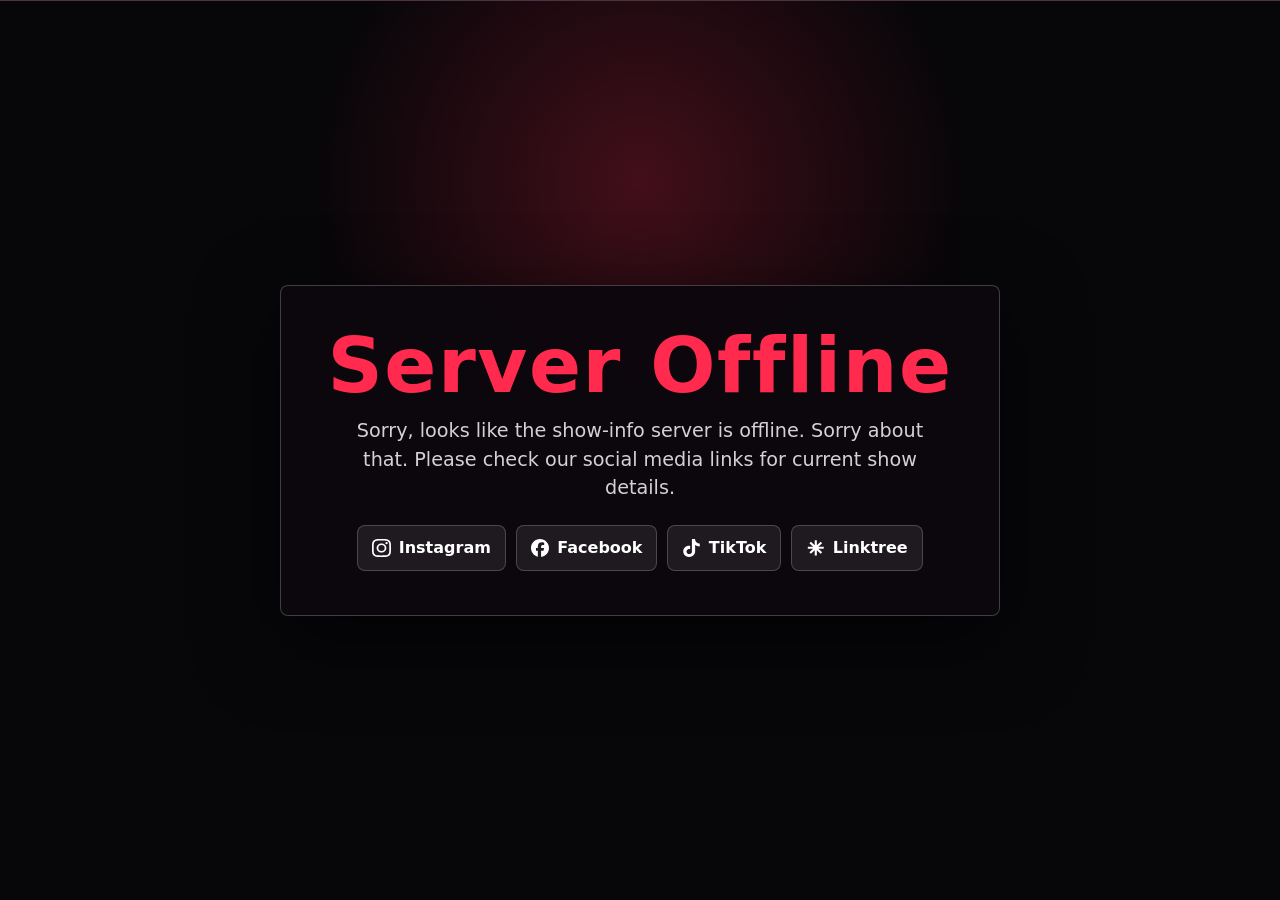
==== index.html @ 64c57628 "Deploy editor preview homepage support" ====
<!doctype html>
<html lang="en">
<head>
  <meta charset="utf-8">
  <meta name="viewport" content="width=device-width, initial-scale=1">
  <meta name="description" content="BL Rocky / Barely Legal Rocky Horror shadow cast website framework.">
  <meta property="og:title" content="BL Rocky">
  <meta property="og:description" content="Barely Legal Rocky Horror shadow cast shows, venues, cast information, and event links.">
  <title>BL Rocky</title>
  <link rel="stylesheet" href="./fonts/site-fonts.css">
  <script src="./public-data-config.js"></script>
  <style>
    :root {
      color-scheme: dark;
      --bg: #080608;
      --panel: #171116;
      --panel-strong: #21161d;
      --ink: #f8eef2;
      --muted: #c7b5bd;
      --line: #4d3340;
      --red: #e22d4f;
      --gold: #f0bd62;
      --blue: #6fb7d8;
      --green: #78c68f;
      --shadow: 0 18px 44px #0008;
      --font-body: system-ui, -apple-system, BlinkMacSystemFont, "Segoe UI", sans-serif;
      --font-rocky: "DoubleFeature30", Impact, Haettenschweiler, "Arial Black", system-ui, sans-serif;
      --font-horror: "BLOODY", "Bloodyslime", Impact, fantasy;
      --font-retro: "KeeponTruckin", "COPASETI", system-ui, sans-serif;
      --font-punk: "Dharma Punk", "Punkboy 2.0", Impact, fantasy;
      --font-punk-bold: "Punkboy 2 Bold Italic", "Dharma Punk 2", Impact, fantasy;
      --font-sign: "MovieNite", "DCC - Ash", Impact, fantasy;
      --font-stamp: "STAMPACT", "STAMAJ__", Impact, fantasy;
      --font-weird: "My_World", "Subway_Haze_1.1", system-ui, sans-serif;
      --font-serif: "Roman_New_Times", Georgia, serif;
    }

    @property --party-color {
      syntax: "<color>";
      inherits: true;
      initial-value: #e7354f;
    }

    @property --party-glow {
      syntax: "<color>";
      inherits: true;
      initial-value: #ff405e;
    }

    * { box-sizing: border-box; }
    a,
    button,
    summary,
    [role="button"],
    [tabindex="0"],
    .generic-event-region {
      cursor: pointer;
    }
    html {
      scroll-behavior: smooth;
      overflow-x: hidden;
    }
    body {
      margin: 0;
      max-width: 100%;
      overflow-x: hidden;
      font: 1rem/1.5 var(--font-body);
      color: var(--ink);
      background:
        radial-gradient(circle at 50% 0, #46131e 0, transparent 34rem),
        linear-gradient(180deg, #100910 0, var(--bg) 22rem);
      padding-bottom: 86px;
    }
    body.is-intro-running {
      overflow-x: hidden;
      overflow-y: visible;
    }
    a { color: inherit; }
    button { font: inherit; }

    .page-shell {
      width: min(1120px, calc(100% - 28px));
      margin: 0 auto;
    }

    .placeholder {
      border: 1px dashed #7d5364;
      background: #120d11;
      color: var(--muted);
      min-height: 76px;
      display: grid;
      place-items: center;
      text-align: center;
      padding: 14px;
      border-radius: 8px;
    }

    .intro-animation {
      position: fixed;
      inset: 0;
      z-index: 100;
      display: grid;
      place-items: center;
      padding: 15vmin;
      background:
        radial-gradient(circle at center, #46131ee0 0, #080608fa 44rem),
        #080608;
      transition: opacity .45s ease, visibility .45s ease;
    }

    .intro-animation.is-done {
      visibility: hidden;
      opacity: 0;
      pointer-events: none;
    }

    .intro-frame {
      position: relative;
      width: min(70vmin, 760px);
      aspect-ratio: 1;
      border: 1px solid var(--gold);
      border-radius: 8px;
      background: #050305;
      box-shadow: 0 26px 70px #000c, 0 0 34px #e22d4f33;
      padding: clamp(10px, 2vmin, 18px);
      display: grid;
      place-items: center;
      overflow: hidden;
      transform-origin: top left;
      cursor: pointer;
    }

    .intro-skip-text {
      position: absolute;
      left: 50%;
      bottom: clamp(22px, 7vh, 64px);
      z-index: 5;
      translate: -50% 0;
      border: 0;
      padding: 0;
      color: #c7b5bd;
      background: transparent;
      font: 700 .88rem/1 var(--font-body);
      text-decoration: underline;
      text-underline-offset: .18em;
      opacity: .72;
    }

    .intro-frame.has-loading-mask::after {
      content: "";
      position: absolute;
      left: 0;
      right: 0;
      bottom: 0;
      height: 10%;
      background: transparent;
      pointer-events: none;
      z-index: 2;
    }

    .intro-skip-zones {
      position: absolute;
      right: 0;
      top: 0;
      z-index: 4;
      width: 20%;
      height: 20%;
    }

    .intro-skip-zone {
      width: 100%;
      height: 100%;
      border: 0;
      padding: 0;
      opacity: 0;
      background: transparent;
      cursor: default;
    }

    .intro-frame.is-flying {
      z-index: 110;
      will-change: transform;
    }

    .brand-video {
      width: 100%;
      height: 100%;
      display: block;
      object-fit: contain;
      object-position: center;
      border-radius: 5px;
      background: #050305;
    }

    .site-header {
      display: grid;
      grid-template-columns: minmax(132px, 180px) 1fr auto;
      gap: 18px;
      align-items: center;
      padding: 24px 0;
    }

    #site-logo {
      width: min(180px, 100%);
      min-width: 132px;
      font-weight: 900;
      color: var(--ink);
      border: 1px solid var(--line);
      background: #0c080b;
      border-radius: 8px;
      padding: 10px;
      display: grid;
      place-items: center;
      overflow: hidden;
      aspect-ratio: 1;
      justify-self: start;
    }

    #site-logo .brand-video {
      cursor: pointer;
    }

    #site-logo.logo-awaiting {
      opacity: 0;
    }

    .page-content {
      opacity: 1;
      transform: none;
      transition: opacity .55s ease, transform .55s ease;
    }

    body.is-intro-running .page-content {
      opacity: 0;
      transform: translateY(14px);
      pointer-events: none;
      user-select: none;
    }

    #time-warp-text {
      min-height: 132px;
      min-width: 0;
      max-width: 100%;
      font-size: clamp(1.8rem, 6vw, 4.8rem);
      line-height: 1;
      font-family: var(--font-rocky);
      text-transform: uppercase;
      font-weight: 950;
      color: #fff;
      text-shadow:
        -2px -2px 0 #000,
        0 -2px 0 #000,
        2px -2px 0 #000,
        -2px 0 0 #000,
        2px 0 0 #000,
        -2px 2px 0 #000,
        0 2px 0 #000,
        2px 2px 0 #000,
        0 0 18px #000;
    }

    .time-warp-line {
      display: block;
      white-space: nowrap;
      text-align: center;
      font-size: clamp(1.45rem, 7.1vw, 5.5rem);
    }

    .time-warp-line:nth-child(2) {
      font-size: clamp(1.32rem, 6.2vw, 5rem);
    }

    .time-warp-line:nth-child(3) {
      font-size: clamp(1.28rem, 5.8vw, 4.7rem);
    }

    .time-warp-word {
      display: inline-block;
      opacity: 0;
      transform: scale(.18) rotate(-4deg);
      transform-origin: center;
      animation-delay: var(--tw-delay, 0s);
    }

    body.time-warp-cadence .time-warp-word {
      animation: timeWarpWordBloom .72s cubic-bezier(.2, 1.4, .36, 1) forwards;
      animation-delay: var(--tw-delay, 0s);
    }
    #shop-link {
      position: relative;
      min-width: 118px;
      width: clamp(112px, 10vw, 154px);
      aspect-ratio: 455 / 400;
      color: var(--shop-text-color, #ff58bf);
      border-radius: 8px;
      display: block;
      padding: 0;
      text-decoration: none;
      filter: drop-shadow(0 0 14px #000);
    }

    #shop-link[hidden] {
      display: none;
    }

    .shop-logo {
      display: block;
      width: 100%;
      height: 100%;
      object-fit: contain;
    }

    .shop-text {
      position: absolute;
      right: -.12em;
      bottom: -.02em;
      z-index: 1;
      color: var(--shop-text-color, #ff58bf);
      font-family: var(--shop-text-font, "DEATH_FONT", var(--font-horror));
      font-size: var(--shop-text-size, clamp(1.45rem, 3vw, 3.2rem));
      font-weight: var(--shop-text-weight, 800);
      font-style: var(--shop-text-style, normal);
      line-height: .8;
      text-shadow:
        0 0 .2em #000,
        0 0 .45em currentColor,
        .05em .02em .12em #ffb3e3aa;
      transform-origin: center;
      animation: shopGhostRipple 3.8s ease-in-out infinite;
      pointer-events: none;
    }

    body.animations-off .shop-text {
      animation: none;
      transform: none;
    }

    .site-header {
      font-family: var(--font-rocky);
    }

    .button-icon,
    .inline-icon,
    .social-icon {
      display: inline-block;
      width: 1.05em;
      height: 1.05em;
      vertical-align: -.16em;
      object-fit: contain;
      filter: invert(1);
    }

    .button-icon,
    .social-icon {
      margin-right: .46em;
    }

    .inline-icon {
      margin-right: .22em;
    }

    .ticket-icon {
      width: 1.28em;
      height: .98em;
      margin: 0 .16em;
      vertical-align: -.14em;
      background: currentColor;
      filter: drop-shadow(0 .04em .06em #000b);
      -webkit-mask: url("./assets/icons/ticket-icon-transparent.png") center / contain no-repeat;
      mask: url("./assets/icons/ticket-icon-transparent.png") center / contain no-repeat;
      object-fit: initial;
    }

    .nav-icon {
      width: 1.05em;
      height: 1.05em;
      margin: 0 .18em 0 0;
      vertical-align: -.16em;
      background: currentColor;
      filter: drop-shadow(0 .04em .06em #000b);
      -webkit-mask: url("./assets/icons/nav.svg") center / contain no-repeat;
      mask: url("./assets/icons/nav.svg") center / contain no-repeat;
      object-fit: initial;
    }

    img.nav-icon {
      color: transparent;
      padding-left: 1.05em;
      overflow: hidden;
    }

    section {
      padding: 34px 0;
      border-top: 1px solid var(--line);
    }

    h1, h2, h3 {
      margin: 0;
      line-height: 1.1;
    }

    h2 {
      font-size: clamp(1.55rem, 4vw, 2.5rem);
      margin-bottom: 18px;
      font-family: var(--font-rocky);
      letter-spacing: .02em;
    }

    .shows-layout {
      display: grid;
      grid-template-columns: 128px 1fr 128px;
      gap: 18px;
      align-items: start;
    }

    .venues-layout {
      display: grid;
      grid-template-columns: minmax(0, 1fr) minmax(170px, 280px);
      gap: clamp(18px, 4vw, 52px);
      align-items: start;
    }

    .show-list {
      display: grid;
      gap: 14px;
    }

    .shows-heading-row {
      display: flex;
      align-items: center;
      justify-content: space-between;
      gap: 18px;
      margin-bottom: 18px;
    }

    .shows-heading-row h2 {
      margin-bottom: 0;
    }

    .show-filter-bar {
      display: flex;
      align-items: center;
      justify-content: flex-end;
      flex-wrap: wrap;
      gap: 14px;
      margin-left: auto;
    }

    .show-filter-primary {
      display: flex;
      align-items: center;
      gap: 10px;
      margin-left: auto;
    }

    .show-filter-control {
      display: inline-grid;
      grid-template-columns: 1fr 1fr;
      padding: 3px;
      border: 1px solid var(--line);
      border-radius: 999px;
      background: #120c10;
    }

    .show-filter-option {
      position: relative;
      display: grid;
      place-items: center;
      min-width: 92px;
      min-height: 34px;
      padding: 0 14px;
      border-radius: 999px;
      color: var(--muted);
      font-weight: 850;
      font-family: var(--font-retro);
      letter-spacing: .04em;
      cursor: pointer;
      user-select: none;
    }

    .show-filter-option input {
      position: absolute;
      opacity: 0;
      pointer-events: none;
    }

    .show-filter-option:has(input:checked) {
      color: #10080c;
      background: var(--gold);
    }

    .location-filter-tools {
      display: none;
      align-items: center;
      gap: 9px;
      margin-left: auto;
      width: 100%;
      justify-content: flex-end;
    }

    .location-filter-tools.is-open {
      display: flex;
    }

    .location-icon {
      width: clamp(48px, 6vw, 92px);
      height: auto;
      filter: none;
      background: transparent;
      box-shadow: none;
    }

    .zip-filter-input {
      width: 8.5em;
      min-height: 36px;
      padding: 7px 9px;
    }

    .show-filter-status {
      min-width: min(260px, 100%);
      color: var(--muted);
      font-size: .9rem;
      font-family: var(--font-serif);
      text-align: right;
    }

    .show-card,
    .info-block,
    .join-panel,
    .modal-panel,
    .socials-menu,
    .promo-panel {
      background: linear-gradient(180deg, var(--panel-strong), var(--panel));
      border: 1px solid var(--line);
      border-radius: 8px;
      box-shadow: var(--shadow);
    }

    .show-card {
      padding: 18px;
      display: grid;
      gap: 12px;
    }

    .show-card.featured {
      border-color: transparent;
      border-width: 0;
      background: transparent;
      box-shadow: none;
    }

    .show-card.custom-venue-card {
      padding: 0;
      border: 0;
      background: transparent;
      box-shadow: none;
      outline: 0;
    }

    .show-card.custom-venue-card > [class$="-stage"] {
      background-color: transparent;
      box-shadow: none;
    }

    .show-card.custom-venue-card .standard-show-meta,
    .show-card.custom-venue-card .standard-show-actions {
      display: none;
    }

    .has-line-hover {
      transition: color .16s ease, font-size .16s ease, text-shadow .16s ease;
    }

    .has-line-hover:hover,
    .has-line-hover:focus-within {
      color: var(--line-hover-color) !important;
      font-weight: var(--line-hover-font-weight, inherit) !important;
      font-style: var(--line-hover-font-style, inherit) !important;
      text-decoration: var(--line-hover-text-decoration, inherit) !important;
    }

    .has-line-hover-size:hover,
    .has-line-hover-size:focus-within {
      font-size: var(--line-hover-font-size) !important;
    }

    .has-line-hover:hover a,
    .has-line-hover:focus-within a {
      color: inherit;
      font: inherit;
      text-decoration: inherit;
    }

    .inline-format {
      transition: color .16s ease, font-size .16s ease, font-weight .16s ease, font-style .16s ease;
    }

    .inline-format-hover:hover,
    .inline-format-hover:focus {
      color: var(--inline-hover-color, currentColor);
      font-weight: var(--inline-hover-font-weight, inherit);
      font-style: var(--inline-hover-font-style, inherit);
    }

    .inline-format-size-hover:hover,
    .inline-format-size-hover:focus {
      font-size: var(--inline-hover-font-size);
    }

    .generic-event-list {
      display: grid;
      gap: 14px;
    }

    .generic-event-card {
      display: grid;
      grid-template-columns: minmax(160px, .72fr) minmax(0, 1fr);
      gap: clamp(14px, 3vw, 28px);
      align-items: center;
      padding: clamp(16px, 3vw, 28px);
      overflow: hidden;
      background:
        radial-gradient(circle at 18% 12%, #ff315a33, transparent 35%),
        radial-gradient(circle at 86% 78%, #4bb3ff22, transparent 38%),
        linear-gradient(180deg, #21131d, #100b10);
      border: 1px solid #ff739055;
      border-radius: 8px;
      box-shadow: 0 18px 44px #0008, 0 0 32px #ff315a22;
    }

    .generic-event-card.no-flyer {
      grid-template-columns: 1fr;
    }

    .generic-event-flyer {
      position: relative;
      display: block;
      overflow: hidden;
      border-radius: 8px;
      background: #050305;
      border: 1px solid #ffffff24;
      box-shadow: 0 12px 30px #0008;
    }

    .generic-event-flyer img {
      display: block;
      width: 100%;
      max-height: min(520px, 58vh);
      object-fit: contain;
      background: #050305;
    }

    .generic-event-region {
      position: absolute;
      z-index: 2;
      display: block;
      background: transparent;
      border-radius: 4px;
    }

    .generic-event-region:focus-visible {
      outline: 2px solid #fff;
      outline-offset: 2px;
      background: #43d17b22;
    }

    .generic-event-copy {
      display: grid;
      gap: clamp(5px, 1.1vw, 12px);
      min-width: 0;
      text-transform: uppercase;
      text-shadow: 0 .08em .1em #000f, 0 0 .38em #ff315a77;
    }

    .generic-event-copy h2,
    .generic-event-copy h3 {
      margin: 0;
      width: max-content;
      max-width: 100%;
      line-height: .92;
      white-space: nowrap;
      font-family: var(--font-punk-bold);
      font-weight: 900;
      transform: scaleX(var(--line-fit, 1));
      transform-origin: left center;
    }

    .generic-event-copy h2 {
      font-size: clamp(1.75rem, 6vw, 5.2rem);
    }

    .generic-event-copy h3 {
      font-size: clamp(1.05rem, 3.6vw, 3rem);
      letter-spacing: .035em;
    }

    .generic-event-copy a {
      color: inherit;
      font: inherit;
      text-decoration: inherit;
    }

    .generic-event-meta {
      color: #f7dfe8;
      font-weight: 800;
      text-transform: none;
    }

    .uc-marquee-stage {
      position: relative;
      width: 100%;
      aspect-ratio: 1650 / 1200;
      overflow: visible;
      isolation: isolate;
      container-type: inline-size;
      background: transparent;
      border-radius: 0;
      --party-color: #e7354f;
      --party-glow: #ff405e;
      animation: ucRainbowUnison 12s linear infinite, ucMarqueeFloat 6.8s ease-in-out infinite;
    }

    .uc-marquee-stage::before,
    .uc-marquee-stage::after,
    .uc-marquee-stage img,
    .uc-marquee-stage .color-wash,
    .uc-marquee-stage .color-overlay,
    .uc-marquee-stage .party-window,
    .uc-marquee-stage .party-window::before,
    .uc-marquee-stage .party-window::after,
    .uc-marquee-stage .marquee-copy,
    .uc-marquee-stage .venue-website-link {
      position: absolute;
    }

    .uc-marquee-stage::before {
      content: "";
      inset: -28% -20% -10%;
      z-index: 0;
      opacity: .5;
      background:
        repeating-conic-gradient(from -22.5deg at 50% 86%,
          transparent 0deg 1.35deg,
          color-mix(in srgb, var(--party-glow), transparent 36%) 1.65deg 2.85deg,
          #ffffff5c 3.05deg 3.35deg,
          transparent 3.85deg 5.625deg);
      filter: blur(.6cqw);
      -webkit-mask-image:
        radial-gradient(ellipse at 50% 86%, #000 0 58%, transparent 76%),
        conic-gradient(from -22.5deg at 50% 86%, #000 0deg 45deg, transparent 45deg 360deg);
      mask-image:
        radial-gradient(ellipse at 50% 86%, #000 0 58%, transparent 76%),
        conic-gradient(from -22.5deg at 50% 86%, #000 0deg 45deg, transparent 45deg 360deg);
      -webkit-mask-composite: source-in;
      mask-composite: intersect;
      mix-blend-mode: screen;
      transform-origin: 50% 86%;
      animation: ucSearchlightSweep 8.5s ease-in-out infinite;
      pointer-events: none;
    }

    .uc-marquee-stage::after {
      content: "";
      inset: -8%;
      z-index: 0;
      opacity: .58;
      background:
        radial-gradient(ellipse at 50% 56%, color-mix(in srgb, var(--party-glow), transparent 36%) 0 17%, #fff4 18% 23%, transparent 54%);
      filter: blur(1.25cqw);
      mix-blend-mode: screen;
      animation: ucHaloBreath 4.6s ease-in-out infinite;
      pointer-events: none;
    }

    .uc-marquee-stage img,
    .uc-marquee-stage .color-wash,
    .uc-marquee-stage .color-overlay {
      inset: 0;
      width: 100%;
      height: 100%;
      pointer-events: none;
      user-select: none;
    }

    .uc-marquee-stage img {
      object-fit: contain;
    }

    .uc-marquee-stage > img:first-child {
      z-index: 1;
      filter: drop-shadow(0 1.2cqw 1.8cqw #000b) drop-shadow(0 0 1.15cqw color-mix(in srgb, var(--party-glow), transparent 30%));
    }

    .uc-marquee-stage .color-wash {
      z-index: 2;
      background:
        radial-gradient(ellipse at 50% 16%, #ffffff2e 0 9%, transparent 32%),
        radial-gradient(ellipse at 50% 100%, #0009 0 14%, transparent 56%);
      background-color: #e7354f;
      filter: saturate(1.18) brightness(.98) contrast(1.06);
      animation: ucColorWash 12s linear infinite;
      -webkit-mask-image: url("./assets/marquees/uc/uc_marquee_mask_alpha.png");
      mask-image: url("./assets/marquees/uc/uc_marquee_mask_alpha.png");
      -webkit-mask-size: 100% 100%;
      mask-size: 100% 100%;
      -webkit-mask-repeat: no-repeat;
      mask-repeat: no-repeat;
      -webkit-mask-mode: alpha;
      mask-mode: alpha;
    }

    .uc-marquee-stage .color-overlay {
      z-index: 2;
      opacity: 0;
      object-fit: contain;
      filter: saturate(1.18) brightness(.98) contrast(1.06);
      transition: opacity .08s linear;
    }

    .uc-marquee-stage .color-overlay.is-active {
      opacity: 1;
    }

    .uc-marquee-stage .marquee-copy {
      left: 10.2%;
      top: 59.4%;
      z-index: 4;
      width: 38%;
      min-height: 37%;
      display: grid;
      align-content: start;
      gap: .72cqw;
      padding-top: .46cqw;
      color: #fff;
      overflow: hidden;
      text-transform: uppercase;
      text-decoration: none;
      text-shadow: 0 .08em .08em #000f, 0 0 .28em #000d;
      transform: perspective(95cqw) rotateY(-12deg) rotateZ(-10deg) skewX(-1deg);
      transform-origin: left top;
    }

    .uc-marquee-stage .marquee-copy h2,
    .uc-marquee-stage .marquee-copy h3 {
      margin: 0;
      line-height: .9;
      white-space: nowrap;
      font-family: var(--font-rocky);
      font-weight: 900;
      letter-spacing: .014em;
      max-width: 100%;
      width: max-content;
      transform: translateY(var(--line-y, 0)) rotateZ(var(--line-angle, 0deg)) scaleX(var(--line-fit, 1));
      transform-origin: left center;
    }

    .uc-marquee-stage .marquee-copy a {
      color: inherit;
      font: inherit;
      text-decoration: inherit;
    }

    .uc-marquee-stage .marquee-copy .char {
      display: inline-block;
      transform: scale(var(--char-scale, 1));
      transform-origin: center bottom;
    }

    .uc-marquee-stage .marquee-copy h2 { font-size: clamp(.78rem, 5.25cqw, 3.45rem); }
    .uc-marquee-stage .marquee-copy h3 {
      margin-top: .46cqw;
      font-size: clamp(.52rem, 3.05cqw, 2rem);
      letter-spacing: .035em;
    }

    .uc-marquee-stage .marquee-copy h2:nth-child(2) { margin-left: .12em; }
    .uc-marquee-stage .marquee-copy h2:nth-child(3) { margin-left: .24em; }
    .uc-marquee-stage .marquee-copy h3 { margin-left: .38em; }
    #uc-theatre-marquee-line-1 { --line-angle: 0deg; }
    #uc-theatre-marquee-line-2 { --line-angle: 2deg; }
    #uc-theatre-marquee-line-3 { --line-angle: 6deg; }
    #uc-theatre-marquee-subline { --line-angle: 8deg; }

    .uc-marquee-stage .venue-website-link {
      left: 54.55%;
      top: 43.75%;
      z-index: 6;
      width: 37.88%;
      height: 45.83%;
      display: block;
      color: inherit;
      text-decoration: none;
      background: transparent;
    }

    .uc-marquee-stage .venue-link-navicon {
      position: absolute;
      left: 50%;
      bottom: -2%;
      z-index: 1;
      display: grid;
      place-items: center;
      width: clamp(42px, 8.5cqw, 78px);
      height: clamp(42px, 8.5cqw, 78px);
      color: #ffd51f;
      transform: translateX(-50%);
      border-radius: 999px;
      background: transparent;
    }

    .uc-marquee-stage .venue-link-navicon img {
      width: 56%;
      height: 56%;
      object-fit: contain;
      filter:
        invert(81%) sepia(82%) saturate(855%) hue-rotate(351deg) brightness(104%) contrast(104%)
        drop-shadow(0 0 .34em #000f)
        drop-shadow(0 0 .42em #ffd51fcc);
    }

    .uc-marquee-stage .venue-website-link:focus-visible {
      outline: 2px solid #fff;
      outline-offset: 3px;
    }

    .state-marquee-stage {
      position: relative;
      width: 100%;
      aspect-ratio: 2 / 1;
      overflow: hidden;
      isolation: isolate;
      container-type: inline-size;
      background: transparent;
    }

    #state-show-card {
      margin-bottom: clamp(3rem, 8vw, 6.5rem);
    }

    .state-marquee-stage video,
    .state-marquee-stage img,
    .state-marquee-stage .neon-layer,
    .state-marquee-stage .state-panel-copy {
      position: absolute;
    }

    .state-marquee-stage > video,
    .state-marquee-stage > img {
      inset: 0;
      z-index: 1;
      width: 100%;
      height: 100%;
      object-fit: contain;
      pointer-events: none;
      user-select: none;
    }

    .state-marquee-stage > video {
      object-fit: contain;
      display: block;
    }

    .state-marquee-stage .neon-layer {
      inset: 0;
      z-index: 2;
      pointer-events: none;
      mix-blend-mode: screen;
      -webkit-mask-size: 100% 100%;
      mask-size: 100% 100%;
      -webkit-mask-repeat: no-repeat;
      mask-repeat: no-repeat;
      -webkit-mask-mode: alpha;
      mask-mode: alpha;
    }

    .state-marquee-stage .neon-glow {
      opacity: .72;
      filter: blur(.12cqw) saturate(1.35);
      animation: stateNeonBreath 4.8s ease-in-out infinite;
    }

    .state-marquee-stage .neon-core {
      opacity: .7;
      animation: stateNeonFlicker 7.2s steps(1, end) infinite;
    }

    .state-marquee-stage .neon-cyan { background:#00d8ff; animation-delay:0s; }
    .state-marquee-stage .neon-red { background:#ff2c24; animation-delay:.85s; }
    .state-marquee-stage .neon-yellow { background:#ffd51f; animation-delay:1.7s; }
    .state-marquee-stage .neon-glow.neon-cyan { -webkit-mask-image:url("./assets/marquees/state/state_neon_cyan_mask_glow.png"); mask-image:url("./assets/marquees/state/state_neon_cyan_mask_glow.png"); }
    .state-marquee-stage .neon-glow.neon-red { -webkit-mask-image:url("./assets/marquees/state/state_neon_red_mask_glow.png"); mask-image:url("./assets/marquees/state/state_neon_red_mask_glow.png"); }
    .state-marquee-stage .neon-glow.neon-yellow { -webkit-mask-image:url("./assets/marquees/state/state_neon_yellow_mask_glow.png"); mask-image:url("./assets/marquees/state/state_neon_yellow_mask_glow.png"); }
    .state-marquee-stage .neon-core.neon-cyan { -webkit-mask-image:url("./assets/marquees/state/state_neon_cyan_mask.png"); mask-image:url("./assets/marquees/state/state_neon_cyan_mask.png"); }
    .state-marquee-stage .neon-core.neon-red { -webkit-mask-image:url("./assets/marquees/state/state_neon_red_mask.png"); mask-image:url("./assets/marquees/state/state_neon_red_mask.png"); }
    .state-marquee-stage .neon-core.neon-yellow { -webkit-mask-image:url("./assets/marquees/state/state_neon_yellow_mask.png"); mask-image:url("./assets/marquees/state/state_neon_yellow_mask.png"); }

    .state-marquee-stage .state-panel-copy {
      z-index: 8;
      display: flex;
      flex-direction: column;
      justify-content: center;
      gap: .28cqh;
      padding: .8cqh 2.4cqw;
      overflow: visible;
      container-type: size;
      color: var(--state-marquee-text, #fff6d8);
      font-family: var(--state-marquee-font, var(--font-sign));
      text-align: center;
      text-transform: uppercase;
      text-decoration: none;
      text-shadow: 0 .06em .08em #000f, 0 0 .25em #000d, 0 0 .42em #ffd35a55;
      transform: translateZ(0);
      pointer-events: auto;
    }

    .state-marquee-stage .state-panel-copy.left { left:10%; top:72.5%; width:28.75%; height:15%; }
    .state-marquee-stage .state-panel-copy.right { left:61.25%; top:72.5%; width:30%; height:15%; }

    .state-marquee-stage .state-panel-copy h2,
    .state-marquee-stage .state-panel-copy h3 {
      margin: 0;
      line-height: .84;
      white-space: nowrap;
      letter-spacing: .035em;
      max-width: 100%;
      transform: scaleX(var(--line-fit, 1));
      transform-origin: center;
    }

    .state-marquee-stage .state-panel-copy h2 { font-size: min(18.5cqw, 56cqh); }
    .state-marquee-stage .state-panel-copy h3 { font-size: min(11cqw, 38cqh); letter-spacing:.05em; }
    .state-marquee-stage .state-panel-copy a { color: inherit; font: inherit; text-decoration: inherit; }

    .phoenix-theatre-stage {
      position: relative;
      display: grid;
      grid-template-columns: minmax(118px, 28%) minmax(0, 1fr);
      gap: clamp(14px, 3cqw, 34px);
      align-items: center;
      width: 100%;
      min-height: clamp(210px, 30vw, 430px);
      padding: clamp(12px, 2.5cqw, 28px);
      overflow: visible;
      isolation: isolate;
      container-type: inline-size;
      background: transparent;
    }

    .phoenix-logo-wrap {
      position: relative;
      z-index: 1;
      display: grid;
      place-items: center;
      width: 100%;
      max-width: 260px;
      margin-inline: auto;
      transform-origin: 50% 62%;
      animation: phoenixLogoSway 6.8s ease-in-out infinite;
    }

    .phoenix-logo-wrap::before,
    .phoenix-logo-wrap::after {
      content: "";
      position: absolute;
      inset: 9% -20% -8%;
      z-index: -1;
      border-radius: 50%;
      pointer-events: none;
    }

    .phoenix-logo-wrap::before {
      background:
        radial-gradient(ellipse at 50% 74%, #ff3f00e6 0 12%, #ff9b24a8 23%, transparent 60%),
        conic-gradient(from 205deg at 52% 70%, transparent 0 13%, #ffde69a6 18%, #ff6d00a8 26%, transparent 36% 100%);
      filter: blur(1.5cqw);
      mix-blend-mode: screen;
      opacity: .72;
      animation: phoenixFirePulse 2.8s ease-in-out infinite;
    }

    .phoenix-logo-wrap::after {
      background:
        linear-gradient(118deg, transparent 0 34%, #fff4 46%, transparent 58%),
        radial-gradient(ellipse at 44% 50%, #ffbb5055 0 18%, transparent 50%);
      filter: blur(.55cqw);
      mix-blend-mode: screen;
      opacity: .44;
      animation: phoenixLightSweep 4.2s ease-in-out infinite alternate;
    }

    .phoenix-logo-wrap img {
      display: block;
      width: min(100%, 220px);
      height: auto;
      background: transparent;
      filter:
        grayscale(1)
        brightness(1.08)
        contrast(1.34)
        drop-shadow(0 .32cqw .55cqw #0009)
        drop-shadow(0 0 .9cqw #ff4c00b8)
        drop-shadow(.55cqw .35cqw 1.4cqw #ffb12f99);
    }

    .phoenix-copy {
      position: relative;
      z-index: 1;
      display: grid;
      gap: clamp(4px, 1.05cqw, 14px);
      align-content: center;
      min-width: 0;
      color: #fff;
      text-transform: uppercase;
      text-shadow: 0 .07em .08em #000f, 0 0 .28em #000e, 0 0 .48em #ff650080;
    }

    .phoenix-copy h2,
    .phoenix-copy h3 {
      margin: 0;
      width: max-content;
      max-width: 100%;
      line-height: .9;
      white-space: nowrap;
      font-family: var(--font-punk-bold);
      font-weight: 900;
      letter-spacing: .02em;
      transform: scaleX(var(--line-fit, 1));
      transform-origin: left center;
    }

    .phoenix-copy h2 { font-size: clamp(1.9rem, 7.2cqw, 5.5rem); }
    .phoenix-copy h3 { font-size: clamp(1.1rem, 4.2cqw, 3.1rem); letter-spacing: .045em; }
    .phoenix-copy a { color: inherit; font: inherit; text-decoration: inherit; }

    .curran-theatre-stage {
      position: relative;
      display: grid;
      grid-template-columns: minmax(110px, 24%) minmax(0, 1fr);
      gap: clamp(16px, 3.2cqw, 38px);
      align-items: center;
      width: 100%;
      min-height: clamp(260px, 36vw, 520px);
      padding: clamp(12px, 2.5cqw, 28px);
      overflow: visible;
      isolation: isolate;
      container-type: inline-size;
      background: transparent;
    }

    .curran-sign-wrap {
      position: relative;
      z-index: 2;
      display: grid;
      place-items: center;
      width: 100%;
      max-width: 190px;
      margin-inline: auto;
      aspect-ratio: 736 / 2140;
    }

    .curran-sparkles {
      position: absolute;
      z-index: 1;
      left: 0;
      top: -3%;
      width: min(31%, 245px);
      height: 106%;
      pointer-events: none;
      overflow: visible;
    }

    .curran-sign-wrap video {
      display: block;
      width: 100%;
      height: 100%;
      object-fit: contain;
      background: transparent;
      filter:
        brightness(1.08)
        contrast(1.22)
        drop-shadow(0 .38cqw .72cqw #0009)
        drop-shadow(0 0 .78cqw #ffe39a99);
    }

    .curran-sparkle {
      position: absolute;
      left: var(--sparkle-left);
      top: var(--sparkle-top);
      display: block;
      width: var(--sparkle-size);
      aspect-ratio: 1;
      opacity: 0;
      background: url("./assets/curran-sparkle.svg") center / contain no-repeat;
      filter:
        drop-shadow(0 0 .2rem #fff8db)
        drop-shadow(0 0 .55rem #ffd15f);
      transform-origin: center;
      animation: curranSparkleTwinkle var(--sparkle-duration) ease-in-out infinite;
      animation-delay: var(--sparkle-delay);
      mix-blend-mode: screen;
    }

    .curran-copy {
      position: relative;
      z-index: 3;
      display: grid;
      gap: clamp(4px, 1cqw, 13px);
      align-content: center;
      min-width: 0;
      color: #fff;
      text-transform: uppercase;
      text-shadow: 0 .07em .08em #000f, 0 0 .28em #000e, 0 0 .48em #f4d58a80;
    }

    .curran-copy h2,
    .curran-copy h3 {
      margin: 0;
      width: max-content;
      max-width: 100%;
      line-height: .9;
      white-space: nowrap;
      font-family: var(--font-retro);
      font-weight: 900;
      letter-spacing: .02em;
      transform: scaleX(var(--line-fit, 1));
      transform-origin: left center;
    }

    .curran-copy h2 { font-size: clamp(1.9rem, 7.2cqw, 5.5rem); }
    .curran-copy h3 { font-size: clamp(1.1rem, 4.2cqw, 3.1rem); letter-spacing: .045em; }
    .curran-copy a { color: inherit; font: inherit; text-decoration: inherit; }

    .curran-special-guest {
      position: absolute;
      right: clamp(-6px, 1.5cqw, 18px);
      bottom: clamp(-4px, 1.2cqw, 14px);
      z-index: 4;
      display: block;
      width: clamp(144px, 28cqw, 264px);
      aspect-ratio: 1;
      border-radius: 999px;
      text-decoration: none;
      overflow: visible;
      animation: barryFloat 7.2s ease-in-out infinite;
    }

    .curran-special-guest img {
      display: block;
      width: 100%;
      height: 100%;
      object-fit: contain;
      filter: drop-shadow(0 .35rem .55rem #000b) drop-shadow(0 0 .45rem #ffe39a55);
    }

    .delta-theatre-stage {
      position: relative;
      width: 100%;
      max-width: min(100%, 353px);
      margin-inline: auto;
      aspect-ratio: 832 / 1890;
      overflow: visible;
      isolation: isolate;
      container-type: inline-size;
      background: transparent;
    }

    .delta-sign-wrap {
      position: absolute;
      inset: 0;
      z-index: 1;
      display: grid;
      place-items: center;
      width: 100%;
      height: 100%;
      aspect-ratio: 832 / 1890;
    }

    .delta-sign-wrap video {
      display: block;
      width: 100%;
      height: 100%;
      object-fit: contain;
      background: transparent;
      filter: none;
    }

    .delta-copy {
      position: absolute;
      left: 42%;
      top: 52.25%;
      z-index: 2;
      width: 38%;
      height: 25.2%;
      display: grid;
      justify-items: center;
      grid-auto-rows: minmax(0, 1fr);
      gap: .6cqh;
      align-content: stretch;
      padding: .85cqh 1.2cqw;
      overflow: hidden;
      container-type: size;
      color: #fff;
      text-transform: uppercase;
      text-shadow: 0 .07em .08em #000f, 0 0 .22em #000d;
    }

    .delta-copy h2,
    .delta-copy h3 {
      margin: 0;
      width: max-content;
      max-width: none;
      min-height: 0;
      display: grid;
      place-items: center;
      place-self: center;
      line-height: .88;
      white-space: nowrap;
      font-family: var(--font-stamp);
      font-weight: 900;
      letter-spacing: .02em;
      transform-origin: center;
      transform: scaleX(var(--line-fit, 1));
      text-align: center;
    }

    .delta-copy h2 { font-size: min(10.6cqw, 20cqh); }
    .delta-copy h3 { font-size: min(8.4cqw, 15cqh); letter-spacing: .045em; }
    .delta-copy a { color: inherit; font: inherit; text-decoration: inherit; }
    #delta-theatre-line-1 { display: none; }
    .delta-copy h2:not(#delta-theatre-line-1),
    .delta-copy h3 {
      width: 100%;
      max-width: 100%;
      white-space: normal;
      overflow-wrap: anywhere;
      transform: none;
    }

    .delta-copy .nav-icon {
      width: 1.48em;
      height: 1.48em;
      margin-top: .04em;
      margin-right: 0;
      vertical-align: -.28em;
    }

    .delta-vertical-callout {
      position: absolute;
      left: 30.8%;
      top: 43.2%;
      z-index: 4;
      width: 8.8%;
      height: 25.8%;
      display: flex;
      flex-direction: column;
      align-items: center;
      justify-content: center;
      gap: .16em;
      color: #fff4b3;
      font-family: var(--font-stamp);
      font-size: clamp(.6rem, 5cqw, 1.2rem);
      font-weight: 950;
      line-height: .86;
      text-transform: uppercase;
      text-shadow: 0 0 .16em #ffec85, 0 0 .45em #ef3f34, 0 .08em .08em #000;
      pointer-events: none;
    }

    .delta-callout-letter {
      display: block;
      opacity: .16;
      filter: brightness(.58);
      animation: deltaVerticalNeon 4.8s linear infinite;
      animation-delay: var(--letter-delay, 0s);
    }

    .delta-callout-space {
      height: .48em;
    }

    .mobile-event-copy {
      display: none;
    }

    .history-callout {
      position: relative;
      color: #ff9a3d;
      font-weight: 800;
      text-shadow: 0 0 .45em #ff7a1f99;
    }

    .history-callout img {
      position: absolute;
      left: 50%;
      top: calc(100% + 8px);
      width: min(180px, 52vw);
      max-width: none;
      opacity: 0;
      pointer-events: none;
      transform: translateX(-50%) translateY(-6px);
      transition: opacity .18s ease, transform .18s ease;
      filter: drop-shadow(0 .45rem .65rem #000c);
    }

    .history-callout:hover img,
    .history-callout:focus-within img {
      opacity: 1;
      transform: translateX(-50%) translateY(0);
    }

    .hover-note {
      position: relative;
      color: inherit;
      font-weight: inherit;
      border-bottom: 0;
      cursor: help;
    }

    .hover-note::after {
      content: attr(data-note);
      position: absolute;
      left: 50%;
      bottom: calc(100% + 9px);
      z-index: 8;
      width: max-content;
      max-width: min(260px, 72vw);
      padding: .55rem .7rem;
      border: 1px solid #747474;
      border-radius: 4px;
      background: #d8d8d8;
      color: #3a3a3a;
      font-size: .78rem;
      line-height: 1.35;
      font-weight: 700;
      text-transform: none;
      box-shadow: 0 8px 18px #0009;
      opacity: 0;
      pointer-events: none;
      transform: translateX(-50%) translateY(5px);
      transition: opacity .16s ease, transform .16s ease;
    }

    .hover-note:hover::after,
    .hover-note:focus-visible::after {
      opacity: 1;
      transform: translateX(-50%) translateY(0);
    }

    .hidden-note {
      position: relative;
      display: inline-block;
      min-width: .58em;
      min-height: 1em;
      color: inherit;
      border-bottom: 1px dotted currentColor;
      opacity: .65;
      text-decoration: none;
      cursor: help;
    }

    .hidden-note::after {
      content: attr(data-hidden-note);
      position: absolute;
      left: 50%;
      bottom: calc(100% + 8px);
      z-index: 8;
      width: max-content;
      max-width: min(260px, 72vw);
      padding: .45rem .6rem;
      border: 1px solid #747474;
      border-radius: 4px;
      background: #d8d8d8;
      color: #3a3a3a;
      font-size: .78rem;
      line-height: 1.3;
      font-weight: 700;
      text-transform: none;
      box-shadow: 0 8px 18px #0009;
      opacity: 0;
      pointer-events: none;
      transform: translateX(-50%) translateY(5px);
      transition: opacity .16s ease, transform .16s ease;
      text-shadow: none;
    }

    .hidden-note:hover::after,
    .hidden-note:focus-visible::after {
      opacity: 1;
      transform: translateX(-50%) translateY(0);
    }

    .seasonal-note {
      position: relative;
      color: #ffd1dd;
      font-weight: 800;
      font-family: var(--font-retro);
    }

    .seasonal-note::before,
    .seasonal-note::after {
      color: #ff5b89;
      text-shadow: 0 0 .55em currentColor;
    }

    .seasonal-note.valentine::before,
    .seasonal-note.valentine::after {
      content: "\2665";
      margin-inline: .24em;
      display: inline-block;
      animation: valentineBeat 1.15s ease-in-out infinite;
    }

    .seasonal-note.valentine {
      color: #ff2db2;
    }

    .seasonal-note.halloween {
      color: #ffb04a;
    }

    .seasonal-note.halloween::before,
    .seasonal-note.halloween::after {
      content: "\1F383";
      margin-inline: .2em;
      display: inline-block;
      animation: pumpkinFlicker 1.8s steps(1, end) infinite;
    }

    .reveal-letter {
      color: #ffd1dd;
      font-weight: 900;
      font-family: var(--font-horror);
    }

    .reveal-letter .hidden-letter {
      display: inline-block;
      max-width: 0;
      opacity: 0;
      overflow: hidden;
      transition: max-width .16s ease, opacity .16s ease;
    }

    .reveal-letter:hover .hidden-letter,
    .reveal-letter:focus-visible .hidden-letter {
      max-width: 1em;
      opacity: 1;
    }

    .swap-word {
      position: relative;
      display: inline-block;
      color: inherit;
      font-weight: 900;
    }

    .swap-word .clean-word {
      position: absolute;
      inset: 0 auto auto 0;
      opacity: 0;
      color: #fff;
    }

    .swap-word:hover .raw-word,
    .swap-word:focus-visible .raw-word {
      text-decoration: line-through;
      opacity: .35;
    }

    .swap-word:hover .clean-word,
    .swap-word:focus-visible .clean-word {
      opacity: 1;
    }

    .rules-list {
      margin: 0;
      padding-left: 1.2em;
    }

    #rules-info .details-body {
      position: relative;
      overflow: visible;
    }

    .rules-list li + li,
    .rules-list p + p {
      margin-top: .7em;
    }

    .rules-list p {
      cursor: pointer;
    }

    .rule-symbol {
      display: inline-block;
      margin-inline: .22em;
      filter: drop-shadow(0 0 .18em #fff4);
    }

    .rule-symbol.no-fire::before {
      content: "\274C \1F525 \274C";
    }

    .rule-symbol.tp-roll::before {
      content: "";
      display: inline-block;
      width: 1.1em;
      height: 1.1em;
      background: url("./assets/icons/toilet-paper.svg") center / contain no-repeat;
      vertical-align: -.18em;
      opacity: .62;
      filter: brightness(.72) contrast(1.08) drop-shadow(0 0 .1em #fff5);
    }

    .throw-text {
      display: inline-block;
      transform-origin: 18% 75%;
      animation: throwUpAndBack 6s ease-in-out infinite;
      will-change: transform, opacity, filter;
    }

    body.animations-off .throw-text,
    body.animation-off .throw-text {
      animation: none;
    }

    @keyframes throwUpAndBack {
      0%, 33.333% {
        opacity: 1;
        transform: translate(0, 0) rotate(0deg) scale(1);
        filter: none;
      }
      50% {
        opacity: 1;
        transform: translate(-.18em, -.7em) rotate(-12deg) scale(1.03);
        filter: drop-shadow(-.12em .1em .08em #0008);
      }
      82% {
        opacity: 0;
        transform: translate(-2.35em, -1.55em) rotate(-34deg) scale(.9);
        filter: blur(.035em) drop-shadow(-.2em .12em .12em #0008);
      }
      82.1%, 100% {
        opacity: 0;
        transform: translate(0, 0) rotate(0deg) scale(1);
        filter: none;
      }
    }

    .rule-gif-overlay {
      position: absolute;
      left: 50%;
      top: 50%;
      z-index: 9;
      width: min(360px, 72vw);
      max-height: min(280px, 55vh);
      object-fit: contain;
      opacity: 0;
      pointer-events: none;
      transform: translate(-50%, -50%) scale(.92);
      filter: drop-shadow(0 .65rem 1rem #000d);
    }

    .rule-gif-overlay.is-playing {
      animation: ruleGifPop 2.35s ease-out both;
    }

    @keyframes ruleGifPop {
      0% { opacity: 0; transform: translate(-50%, -50%) scale(.82); }
      10% { opacity: 1; transform: translate(-50%, -50%) scale(1); }
      78% { opacity: 1; transform: translate(-50%, -50%) scale(1); }
      100% { opacity: 0; transform: translate(-50%, -50%) scale(.96); }
    }

    .time-warp-easter {
      position: relative;
      display: inline-block;
      min-width: 10.8em;
      font-weight: 900;
    }

    .time-warp-easter .alternate {
      position: absolute;
      inset: 0 auto auto 0;
      opacity: 0;
      white-space: nowrap;
    }

    .time-warp-easter:hover .plain,
    .time-warp-easter:focus-visible .plain {
      opacity: 0;
    }

    .time-warp-easter:hover .alternate,
    .time-warp-easter:focus-visible .alternate {
      opacity: 1;
    }

    .dream-it-callout {
      position: relative;
      display: block;
      width: fit-content;
      max-width: 100%;
      margin-top: .85rem;
      padding: .08rem .1rem;
      overflow: hidden;
      color: transparent;
      background: linear-gradient(90deg, #ff1744, #ff9100, #ffe600, #20d05a, #20a5ff, #704dff, #e643ff, #ff1744);
      background-size: 260% 100%;
      -webkit-background-clip: text;
      background-clip: text;
      font-family: var(--font-rocky);
      font-size: clamp(1.35rem, 3.8vw, 2.8rem);
      line-height: 1;
      font-weight: 950;
      text-transform: uppercase;
      -webkit-text-stroke: .035em #000;
      filter: drop-shadow(-2px -2px 0 #000) drop-shadow(2px -2px 0 #000) drop-shadow(-2px 2px 0 #000) drop-shadow(2px 2px 0 #000);
      animation: dreamItFlash 2.4s linear infinite;
    }

    @keyframes valentineBeat {
      0%, 100% { transform: scale(1); filter: drop-shadow(0 0 .25em #ff2d98); }
      34% { transform: scale(1.34); filter: drop-shadow(0 0 .65em #ff2d98); }
      58% { transform: scale(.94); }
    }

    @keyframes pumpkinFlicker {
      0%, 100% { filter: drop-shadow(0 0 .22em #ffb04a); opacity: .9; }
      18% { filter: drop-shadow(0 0 .7em #ffd26a); opacity: 1; }
      31% { filter: drop-shadow(0 0 .18em #8a3500); opacity: .72; }
      52% { filter: drop-shadow(0 0 .8em #ff7b00); opacity: 1; }
      77% { filter: drop-shadow(0 0 .32em #ffb04a); opacity: .82; }
    }

    @keyframes dreamItFlash {
      0% { background-position: 0% 50%; }
      100% { background-position: 300% 50%; }
    }

    @keyframes deltaVerticalNeon {
      0%, 9% {
        opacity: .12;
        filter: brightness(.45);
        text-shadow: 0 0 .08em #4a150f, 0 .08em .08em #000;
      }
      12%, 72% {
        opacity: 1;
        filter: brightness(1.38) drop-shadow(0 0 .24em #ffec85);
        text-shadow: 0 0 .16em #ffec85, 0 0 .45em #ef3f34, 0 .08em .08em #000;
      }
      78% {
        opacity: .72;
        filter: brightness(.9);
      }
      100% {
        opacity: .12;
        filter: brightness(.45);
      }
    }

    .coffin-clock-decoration {
      display: grid;
      justify-items: end;
      align-items: start;
      margin: -8px 0 0;
      min-height: 0;
      padding-right: clamp(0px, 2vw, 28px);
      background: transparent;
      border: 0;
      box-shadow: none;
    }

    .coffin-clock {
      position: relative;
      display: block;
      width: min(100%, 260px);
      aspect-ratio: 720 / 1150;
      padding: 0;
      border: 0;
      background: transparent;
      cursor: pointer;
    }

    .coffin-clock img {
      position: absolute;
      inset: 0;
      display: block;
      width: 100%;
      height: 100%;
      object-fit: contain;
      opacity: 0;
      transition: opacity .26s ease;
      filter: drop-shadow(0 .85rem 1.4rem #0009);
      pointer-events: none;
      user-select: none;
    }

    .coffin-clock[data-frame="closed"] .coffin-frame-closed,
    .coffin-clock[data-frame="halfway"] .coffin-frame-halfway,
    .coffin-clock[data-frame="open"] .coffin-frame-open {
      opacity: 1;
    }

    .uc-marquee-stage .party-window {
      inset: 0;
      z-index: 3;
      overflow: hidden;
      opacity: .62;
      background:
        radial-gradient(ellipse at 50% 16%, #ffffff36 0 9%, transparent 32%),
        radial-gradient(ellipse at 50% 100%, #0009 0 14%, transparent 56%),
        linear-gradient(180deg, #fff3 0%, transparent 48%, #0004 100%);
      filter: saturate(1.24) brightness(.95) contrast(1.06);
      box-shadow:
        inset 0 .35vw .9vw #fff4,
        inset 0 -.7vw 1.4vw #0008,
        0 0 .8vw color-mix(in srgb, var(--party-glow), transparent 28%);
      animation: ucSolidDancePulse 1.42s steps(3, end) infinite, ucColorBeat 6.8s steps(1, end) infinite;
      -webkit-mask-image: url("./assets/marquees/uc/uc_marquee_mask_alpha.png");
      mask-image: url("./assets/marquees/uc/uc_marquee_mask_alpha.png");
      -webkit-mask-size: 100% 100%;
      mask-size: 100% 100%;
      -webkit-mask-repeat: no-repeat;
      mask-repeat: no-repeat;
      -webkit-mask-mode: alpha;
      mask-mode: alpha;
      pointer-events: none;
    }

    .uc-marquee-stage .party-window::before {
      content: "";
      inset: -20%;
      background:
        linear-gradient(103deg, transparent 0 34%, #fff9 42%, transparent 50% 100%),
        linear-gradient(77deg, transparent 0 58%, #ffffff45 65%, transparent 72% 100%);
      background-size: 82% 100%, 92% 100%;
      filter: blur(.42vw);
      opacity: .42;
      mix-blend-mode: screen;
      animation: ucBeamSweep 2.35s ease-in-out infinite alternate;
    }

    .uc-marquee-stage .party-window::after {
      content: "";
      inset: -6%;
      background:
        repeating-linear-gradient(90deg, #0003 0 .22vw, transparent .22vw .86vw),
        radial-gradient(ellipse at 28% 44%, #fff9 0 3%, transparent 16%),
        radial-gradient(ellipse at 72% 52%, #0005 0 7%, transparent 28%);
      opacity: .34;
      filter: blur(.22vw);
      animation: ucStrobePop 1.08s steps(4, end) infinite, ucDrift 6.5s ease-in-out infinite alternate;
    }

    @keyframes stateNeonBreath {
      0%, 100% { opacity: .48; filter: blur(.1cqw) saturate(1.1) brightness(.88); }
      36% { opacity: .98; filter: blur(.2cqw) saturate(1.55) brightness(1.22); }
      52% { opacity: .62; filter: blur(.12cqw) saturate(1.25) brightness(.96); }
      76% { opacity: .9; filter: blur(.18cqw) saturate(1.45) brightness(1.15); }
    }

    @keyframes stateNeonFlicker {
      0%, 8%, 11%, 44%, 47%, 100% { opacity: .84; filter: brightness(1.12) saturate(1.22); }
      9%, 45% { opacity: .32; filter: brightness(.72) saturate(.9); }
      10%, 46% { opacity: 1; filter: brightness(1.5) saturate(1.55); }
      62% { opacity: .68; filter: brightness(.95) saturate(1.1); }
      63% { opacity: 1; filter: brightness(1.45) saturate(1.5); }
    }

    @keyframes shopGhostRipple {
      0%, 100% {
        opacity: .78;
        transform: translateY(0) skewX(-5deg) scale(1);
        filter: blur(0);
      }
      38% {
        opacity: 1;
        transform: translateY(-.08em) skewX(5deg) scale(1.07, .95);
        filter: blur(.025em);
      }
      64% {
        opacity: .86;
        transform: translateY(.03em) skewX(-2deg) scale(.98, 1.06);
        filter: blur(.01em);
      }
    }

    .show-actions,
    .footer-actions {
      display: flex;
      flex-wrap: wrap;
      gap: 10px;
      align-items: center;
    }

    #animation-controls {
      position: relative;
      padding: 24px 0 116px;
      border-top: 1px solid var(--line);
    }

    #animation-controls .footer-actions {
      display: grid;
      grid-template-columns: minmax(82px, 118px) minmax(118px, 158px);
      gap: clamp(18px, 6vw, 68px);
      align-items: end;
      justify-content: space-between;
    }

    .display-mode-control {
      display: inline-grid;
      grid-template-columns: repeat(3, minmax(0, 1fr));
      gap: 3px;
      padding: 3px;
      border: 1px solid var(--line);
      border-radius: 999px;
      background: #120c10;
    }

    .display-mode-button {
      border: 0;
      min-height: 36px;
      padding: 0 12px;
      border-radius: 999px;
      color: var(--muted);
      background: transparent;
      font: 850 .85rem/1 var(--font-retro);
      letter-spacing: .04em;
    }

    .display-mode-button.is-active {
      color: #10080c;
      background: var(--gold);
    }

    .legacy-display-mode-control {
      position: absolute;
      width: 1px;
      height: 1px;
      overflow: hidden;
      clip: rect(0 0 0 0);
      clip-path: inset(50%);
      white-space: nowrap;
    }

    .knife-switch-control,
    .display-pole-control {
      position: relative;
      z-index: 4;
      border: 0;
      background: transparent;
      color: #d8d0d4;
      font-family: "Stardos Stencil", var(--font-stamp);
      font-size: 1rem;
      line-height: 1.05;
      text-align: center;
      text-shadow: 0 1px 2px #000;
    }

    .knife-switch-control {
      justify-self: start;
      width: clamp(76px, 9vw, 110px);
      padding: 0;
      cursor: pointer;
    }

    .knife-switch-control img,
    .display-pole-control img {
      display: block;
      width: 100%;
      height: auto;
      filter: drop-shadow(0 0 10px #000) drop-shadow(0 0 7px #f6d16b55);
      pointer-events: none;
      user-select: none;
    }

    .knife-switch-control span {
      display: block;
      margin-top: .28rem;
    }

    .display-pole-control {
      justify-self: end;
      width: clamp(86px, 9.5vw, 118px);
      pointer-events: auto;
    }

    .display-pole-image-button {
      position: absolute;
      inset: 0;
      border: 0;
      padding: 0;
      background: transparent;
      cursor: pointer;
      z-index: 1;
    }

    .pole-label {
      position: absolute;
      display: block;
      width: max-content;
      border: 0;
      padding: .04em .12em;
      background: transparent;
      color: #b6adb2;
      font-size: clamp(.58rem, 1.15vw, .82rem);
      font-weight: 700;
      line-height: .95;
      cursor: pointer;
      z-index: 2;
      white-space: nowrap;
    }

    .pole-label.is-active {
      color: #f2edf0;
      text-shadow: 0 0 .5em #fff8, 0 1px 2px #000;
    }

    .pole-label.is-attention {
      animation: poleLabelAttention .82s steps(4, end) 2;
    }

    .pole-label-left-top { left: -5%; top: -5%; }
    .pole-label-right-top { right: -16%; top: 5%; }
    .pole-label-right-bottom { right: -14%; bottom: 7%; }
    .pole-label-left-bottom { left: -10%; bottom: -5%; }

    .sonic-oscillator-burst {
      position: absolute;
      left: auto;
      top: auto;
      z-index: 175;
      display: none;
      width: min(50vw, var(--burst-width, 50vw));
      height: 50px;
      pointer-events: none;
      opacity: 0;
      transform-origin: 100% 50%;
      filter: drop-shadow(0 0 10px #62ff78cc) drop-shadow(0 0 16px #19ff55aa);
    }

    .sonic-oscillator-burst.is-active {
      display: block;
      animation: oscillatorBurstFade 8s ease-out both;
    }

    .sonic-oscillator-burst svg {
      width: 100%;
      height: 100%;
      display: block;
      background:
        repeating-linear-gradient(0deg, #0000 0 3px, #83ff8b24 3px 4px),
        radial-gradient(ellipse at center, #103f1bcc 0, #02070300 72%);
      mask-image: linear-gradient(90deg, transparent 0, #000 10%, #000 88%, transparent 100%);
    }

    .sonic-oscillator-burst .wave {
      fill: none;
      stroke: #62ff78;
      stroke-width: 3.4;
      stroke-linecap: round;
      stroke-linejoin: round;
      vector-effect: non-scaling-stroke;
      filter: drop-shadow(0 0 2px #d9ffdf) drop-shadow(0 0 8px #62ff78) drop-shadow(0 0 14px #19ff55);
    }

    .sonic-oscillator-burst .wave-secondary {
      opacity: .82;
    }

    body.animation-off .sonic-oscillator-burst,
    body.animations-off .sonic-oscillator-burst {
      display: none !important;
      animation: none !important;
    }

    @keyframes oscillatorBurstFade {
      0% { opacity: 0; transform: scaleX(.08); }
      8% { opacity: 1; transform: scaleX(1); }
      80% { opacity: 1; transform: scaleX(1); }
      100% { opacity: 0; transform: scaleX(.92); }
    }

    @keyframes poleLabelAttention {
      0%, 100% { color: #b6adb2; text-shadow: 0 1px 2px #000; }
      25% { color: #f9f0cf; text-shadow: 0 0 .45em #f6d16b, 0 1px 2px #000; }
      50% { color: #78ff95; text-shadow: 0 0 .5em #62ff78, 0 1px 2px #000; }
      75% { color: #f2edf0; text-shadow: 0 0 .5em #fff8, 0 1px 2px #000; }
    }

    .screen-switch-flash {
      position: fixed;
      inset: 0;
      z-index: 9999;
      display: none;
      align-items: center;
      justify-content: center;
      padding-left: 10vw;
      pointer-events: none;
      background: transparent;
    }

    .screen-switch-flash.is-visible {
      display: flex;
    }

    .screen-switch-flash img {
      width: 80vw;
      height: 80vh;
      object-fit: contain;
      filter: drop-shadow(0 0 28px #000c);
    }

    .button,
    button.button {
      border: 0;
      border-radius: 8px;
      padding: 10px 14px;
      min-height: 42px;
      background: var(--red);
      color: white;
      font-weight: 800;
      font-family: var(--font-retro);
      letter-spacing: .03em;
      text-decoration: none;
      cursor: pointer;
    }

    .button.secondary {
      background: #31252b;
      color: var(--ink);
      border: 1px solid #5c4450;
    }

    .divider-decoration {
      margin: 14px 0;
      min-height: 86px;
      color: var(--blue);
    }

    .gargoyle-decoration {
      position: relative;
      min-height: 260px;
      padding: 0;
      border: 0;
      border-radius: 0;
      background: transparent;
      box-shadow: none;
      overflow: visible;
      --light-intensity: 0;
      --bg-light-intensity: 0;
      --light-x: 50%;
      --light-y: 50%;
      --shadow-x: 0px;
      --shadow-y: 16px;
      --lit-shadow-x: 0px;
      --lit-shadow-y: -4px;
      --gargoyle-mask: none;
      transition: filter .28s ease;
    }

    #scooby-left-decoration {
      --gargoyle-mask: url("./assets/media/gargoyle_1.png");
    }

    #scooby-right-decoration {
      --gargoyle-mask: url("./assets/media/gargoyle_2.png");
    }

    .gargoyle-decoration::before,
    .gargoyle-decoration::after {
      content: "";
      position: absolute;
      pointer-events: none;
      transition: opacity .12s ease;
    }

    .gargoyle-decoration::before {
      inset: -42%;
      z-index: 0;
      opacity: calc(var(--bg-light-intensity) * .06);
      background:
        radial-gradient(circle at var(--light-x) var(--light-y), #f0bd6228 0, #e22d4f10 16%, transparent 34%);
      filter: blur(18px);
    }

    .gargoyle-decoration::after {
      inset: 0;
      z-index: 2;
      opacity: var(--light-intensity);
      background:
        radial-gradient(circle at var(--light-x) var(--light-y), #ffffffff 0, #fff2aee0 8%, #f0bd6295 18%, #e22d4f3f 30%, transparent 48%);
      mix-blend-mode: screen;
      -webkit-mask-image: var(--gargoyle-mask);
      mask-image: var(--gargoyle-mask);
      -webkit-mask-size: contain;
      mask-size: contain;
      -webkit-mask-repeat: no-repeat;
      mask-repeat: no-repeat;
      -webkit-mask-position: top center;
      mask-position: top center;
    }

    .gargoyle-decoration img {
      position: relative;
      z-index: 1;
      width: 100%;
      height: 100%;
      min-height: 260px;
      display: block;
      object-fit: contain;
      object-position: top center;
      filter:
        brightness(calc(1 + (.72 * var(--light-intensity))))
        contrast(calc(1 + (.28 * var(--light-intensity))))
        saturate(calc(1 + (.22 * var(--light-intensity))))
        drop-shadow(var(--shadow-x) var(--shadow-y) calc(14px + (20px * var(--light-intensity))) #000d)
        drop-shadow(var(--lit-shadow-x) var(--lit-shadow-y) calc(5px + (22px * var(--light-intensity))) #f0bd62e6)
        drop-shadow(var(--lit-shadow-x) var(--lit-shadow-y) calc(9px + (34px * var(--light-intensity))) #e22d4faa);
      transition: filter .16s ease, transform .16s ease;
    }

    .gargoyle-decoration.is-near {
      filter: brightness(calc(1 + (.04 * var(--light-intensity)))) saturate(calc(1 + (.06 * var(--light-intensity))));
    }

    .gargoyle-decoration.is-near img {
      transform: translateY(calc(-2px * var(--light-intensity))) scale(calc(1 + (.015 * var(--light-intensity))));
    }

    .accordion-list {
      display: grid;
      gap: 10px;
      text-align: left;
      align-self: start;
    }

    details.info-block {
      padding: 0;
      overflow: hidden;
      text-align: left;
      transition: color .16s ease;
    }

    details.info-block:hover,
    details.info-block:focus-within {
      color: var(--info-hover-color, currentColor) !important;
      font-weight: var(--info-hover-font-weight, inherit) !important;
      font-style: var(--info-hover-font-style, inherit) !important;
      text-decoration: var(--info-hover-text-decoration, inherit) !important;
    }

    details.info-block.has-info-hover-size:hover,
    details.info-block.has-info-hover-size:focus-within {
      font-size: var(--info-hover-font-size) !important;
    }

    details.info-block summary {
      font-family: var(--info-title-font, inherit);
      font-size: var(--info-title-size, inherit);
      font-weight: var(--info-title-weight, inherit);
    }

    details.info-block.venue-uc {
      background: linear-gradient(180deg, #11100a, #030302);
      border-color: #f3c33499;
      color: #f3c334;
      box-shadow: 0 16px 34px #000b, 0 0 24px #f3c33422;
      font-family: var(--font-serif);
    }

    details.info-block.venue-phoenix {
      background: radial-gradient(circle at 18% 20%, #ffb74344, transparent 34%), linear-gradient(180deg, #2a0905, #100505);
      border-color: #ff6b1f99;
      color: #ffd19a;
      box-shadow: 0 16px 34px #000b, 0 0 28px #ff4a002e;
      font-family: var(--font-punk);
    }

    details.info-block.venue-state {
      background: radial-gradient(circle at 50% 50%, #ff151544, transparent 62%), linear-gradient(180deg, #7b0505, #2a0307);
      border-color: #ff2d2d;
      color: #78d8ff;
      text-shadow: 0 0 .65em #008cffaa, 0 .08em .1em #000;
      box-shadow: 0 16px 34px #000b, 0 0 34px #ff151577;
      font-family: var(--font-sign);
    }

    details.info-block.info-red { background: linear-gradient(180deg, #42050c, #170207); border-color: #ff315a88; font-family: var(--font-retro); }
    details.info-block.info-orange { background: linear-gradient(180deg, #3e1802, #160801); border-color: #ff8c2f88; font-family: var(--font-sign); }
    details.info-block.info-yellow { background: linear-gradient(180deg, #3b3104, #151103); border-color: #ffd84b88; font-family: var(--font-stamp); }
    details.info-block.info-green { background: linear-gradient(180deg, #063719, #021409); border-color: #46df7788; font-family: var(--font-weird); }
    details.info-block.info-blue { background: linear-gradient(180deg, #06284b, #02101f); border-color: #4bb3ff88; font-family: var(--font-serif); }
    details.info-block.info-indigo { background: linear-gradient(180deg, #151e58, #070b24); border-color: #7f97ff88; font-family: var(--font-punk); }
    details.info-block.info-violet { background: linear-gradient(180deg, #3a0d4c, #16041d); border-color: #cf65ff88; font-family: var(--font-horror); }

    details.info-block:is(.venue-uc, .venue-phoenix, .venue-state, .info-red, .info-orange, .info-yellow, .info-green, .info-blue, .info-indigo, .info-violet) .details-body {
      color: inherit;
    }

    details.info-block.info-underline .details-body {
      text-decoration: underline;
      text-decoration-thickness: .08em;
      text-underline-offset: .16em;
    }

    .direction-link {
      display: inline-flex;
      align-items: center;
      gap: .25em;
      color: inherit;
      font-weight: 850;
      text-decoration: none;
    }

    details summary {
      cursor: pointer;
      padding: 16px 18px;
      font-weight: 850;
      font-family: var(--font-rocky);
      letter-spacing: .03em;
      list-style: none;
    }

    details summary::-webkit-details-marker { display: none; }
    details summary::after {
      content: "+";
      float: right;
      color: var(--gold);
      font-size: 1.25rem;
      line-height: 1;
    }
    details[open] summary::after { content: "-"; }

    .details-body {
      padding: 0 18px 18px;
      color: var(--muted);
      text-align: left;
    }

    .join-panel {
      position: relative;
      padding: 20px;
      overflow: visible;
    }

    .join-panel-layout {
      display: grid;
      grid-template-columns: minmax(220px, 34%) minmax(0, 1fr);
      gap: clamp(18px, 4vw, 44px);
      align-items: start;
    }

    .join-panel-copy {
      min-width: 0;
    }

    .join-panel-copy p {
      margin: 0 0 12px;
      font-family: var(--font-retro);
      font-weight: 800;
    }

    .join-action-wrap {
      position: relative;
      display: flex;
      flex-direction: column;
      justify-content: flex-start;
      align-items: flex-start;
      gap: 10px;
      margin-top: 2px;
      isolation: isolate;
    }

    .join-action-wrap .button {
      position: relative;
      z-index: 2;
      display: inline-flex;
      align-items: center;
      justify-content: center;
      min-height: 58px;
      padding: 14px 22px;
      font-size: clamp(1.02rem, 1.5vw, 1.28rem);
      text-align: center;
    }

    .join-laser {
      position: relative;
      z-index: 1;
      width: clamp(170px, 22vw, 310px);
      aspect-ratio: 4 / 1;
      object-fit: contain;
      mix-blend-mode: screen;
      opacity: .88;
      pointer-events: none;
      transform-origin: center;
      transition: transform .16s ease, opacity .16s ease, filter .16s ease;
      filter: saturate(1.3) contrast(1.12) drop-shadow(0 0 .5rem #e22d4f66);
    }

    .join-action-wrap:hover .join-laser,
    .join-action-wrap:focus-within .join-laser {
      transform: scale(1.05);
      opacity: 1;
      filter: saturate(1.55) contrast(1.22) drop-shadow(0 0 .85rem #ff7390aa);
    }

    .join-cast-roles {
      display: flex;
      flex-wrap: wrap;
      gap: 6px;
      margin: 0 0 14px;
      padding: 0;
      list-style: none;
    }

    .join-cast-roles li {
      padding: 5px 8px;
      border: 1px solid #704454;
      border-radius: 999px;
      background: #100b0f;
      color: #ffd4df;
      font-size: .92rem;
      font-weight: 800;
      font-family: var(--font-stamp);
      letter-spacing: .03em;
    }

    .sticky-footer {
      position: fixed;
      left: 0;
      right: 0;
      bottom: 0;
      z-index: 260;
      border-top: 1px solid var(--line);
      background: #080608f2;
      backdrop-filter: blur(12px);
      font-family: var(--font-retro);
    }

    .sticky-footer .page-shell {
      min-height: 70px;
      display: grid;
      grid-template-columns: 1fr auto 1fr;
      gap: 12px;
      align-items: center;
    }

    #promo-button {
      justify-self: start;
      border-radius: 999px;
      transform-origin: center;
      animation: promoButtonShimmy 5s ease-in-out infinite;
      will-change: transform;
    }

    body.animations-off #promo-button {
      animation: none;
      transform: none;
    }
    #email-button { justify-self: center; }
    #socials-button {
      justify-self: end;
      display: inline-flex;
      align-items: center;
      justify-content: center;
      min-width: 126px;
      gap: 12px;
      padding-left: 13px;
      padding-right: 16px;
      white-space: nowrap;
    }

    .socials-button-icon-reel {
      position: relative;
      width: 34px;
      height: 26px;
      margin-left: -2px;
      overflow: hidden;
      flex: 0 0 34px;
    }

    .socials-button-icon-reel img {
      position: absolute;
      left: 4px;
      top: 2px;
      width: 22px;
      height: 22px;
      object-fit: contain;
      opacity: 0;
      transform: translateY(150%);
      animation: socialIconReel 12s linear infinite;
      filter: brightness(0) invert(1);
    }

    .socials-button-icon-reel img:nth-child(2) { animation-delay: 3s; }
    .socials-button-icon-reel img:nth-child(3) { animation-delay: 6s; }
    .socials-button-icon-reel img:nth-child(4) { animation-delay: 9s; }

    body.animation-off #socials-button,
    body.animations-off #socials-button {
      min-width: 0;
      gap: 0;
      padding-left: 16px;
      padding-right: 16px;
    }

    body.animation-off .socials-button-icon-reel,
    body.animations-off .socials-button-icon-reel {
      display: none;
    }

    body.animation-off .socials-button-icon-reel img,
    body.animations-off .socials-button-icon-reel img {
      animation: none;
      opacity: 0;
      transform: translateY(0);
    }

    .modal,
    .popover {
      position: fixed;
      inset: 0;
      z-index: 40;
      display: none;
      align-items: center;
      justify-content: center;
      padding: clamp(10px, 3vw, 24px);
      background: #000b;
    }

    .modal.is-open,
    .popover.is-open {
      display: flex;
    }

    .modal-panel,
    .promo-panel {
      width: min(620px, 100%);
      max-height: calc(100dvh - clamp(20px, 6vw, 48px));
      overflow: auto;
      padding: 20px;
      font-family: var(--font-serif);
    }

    .promo-panel {
      width: min(920px, 100%);
      padding: clamp(12px, 2.5vw, 22px);
    }

    .modal-panel h2,
    .promo-panel h2 {
      font-family: var(--font-sign);
    }

    .modal-close-x {
      border: 0;
      background: transparent;
      color: #f8eef2;
      font-family: var(--font-horror);
      font-size: clamp(2.4rem, 6vw, 4.5rem);
      font-weight: 900;
      line-height: .75;
      text-shadow: 0 .04em .08em #000, 0 0 .28em var(--red);
      cursor: pointer;
    }

    .visually-hidden {
      position: absolute;
      width: 1px;
      height: 1px;
      padding: 0;
      margin: -1px;
      overflow: hidden;
      clip: rect(0, 0, 0, 0);
      white-space: nowrap;
      border: 0;
    }

    .modal-close-x:hover,
    .modal-close-x:focus-visible {
      color: #ff5d7b;
      outline: 0;
      text-shadow: 0 .04em .08em #000, 0 0 .5em #ff315a;
    }

    .promo-list {
      position: relative;
      display: block;
    }

    .promo-card {
      position: relative;
      overflow: hidden;
      min-height: min(72vh, 520px);
      max-height: min(78vh, 620px);
      border: 1px solid var(--line);
      border-radius: 8px;
      background:
        radial-gradient(circle at 50% 45%, #e22d4f1f, transparent 60%),
        #070507;
      isolation: isolate;
    }

    .promo-card[hidden] {
      display: none;
    }

    .promo-carousel-control {
      position: absolute;
      z-index: 3;
      top: 50%;
      display: grid;
      width: clamp(42px, 6vw, 62px);
      aspect-ratio: 1;
      place-items: center;
      border: 1px solid #ffffff33;
      border-radius: 999px;
      background: #070507aa;
      color: #f8eef2;
      font-family: var(--font-body);
      font-size: clamp(2rem, 5vw, 3.6rem);
      font-weight: 900;
      line-height: 1;
      text-shadow: 0 .05em .08em #000, 0 0 .32em var(--red);
      transform: translateY(-50%);
      cursor: pointer;
    }

    .promo-carousel-control:hover,
    .promo-carousel-control:focus-visible {
      background: #e22d4fcc;
      outline: 0;
    }

    .promo-carousel-control.prev {
      left: clamp(8px, 2vw, 16px);
    }

    .promo-carousel-control.next {
      right: clamp(8px, 2vw, 16px);
    }

    .promo-carousel-control[hidden],
    .promo-count[hidden] {
      display: none;
    }

    .promo-count {
      position: absolute;
      right: 12px;
      bottom: 12px;
      z-index: 3;
      padding: .24rem .52rem;
      border-radius: 999px;
      background: #050305cc;
      color: #f8eef2;
      font-size: .8rem;
      font-weight: 900;
      line-height: 1;
      text-shadow: 0 .08em .12em #000;
    }

    .promo-card.has-promo-audio {
      padding-bottom: 62px;
    }

    .promo-media,
    .promo-media img,
    .promo-media video {
      display: block;
      width: 100%;
      height: 100%;
      min-height: min(72vh, 520px);
      max-height: min(78vh, 620px);
      object-fit: contain;
    }

    .promo-media {
      pointer-events: auto;
      background: #030203;
    }

    .promo-missing-media {
      display: grid;
      min-height: 260px;
      place-items: center;
      padding: 3rem 1rem;
      color: #f8eef2;
      font-family: var(--font-sign);
      font-size: clamp(1.8rem, 7vw, 3.6rem);
      font-weight: 900;
      text-align: center;
      text-shadow: 0 .08em .14em #000, 0 0 .45em var(--red);
      background:
        radial-gradient(circle at 50% 45%, #e22d4f33, transparent 62%),
        linear-gradient(180deg, #140910, #050305);
    }

    .promo-date-label,
    .promo-click-overlay {
      position: absolute;
      z-index: 2;
      left: 12px;
      right: 12px;
    }

    .promo-date-label {
      top: 12px;
      width: max-content;
      max-width: calc(100% - 24px);
      padding: .28rem .54rem;
      border: 1px solid #ffffff33;
      border-radius: 999px;
      background: #050305cc;
      color: #f8eef2;
      font-size: .82rem;
      font-weight: 900;
      line-height: 1;
      text-transform: uppercase;
      text-shadow: 0 .08em .12em #000;
    }

    .promo-click-overlay {
      left: 10%;
      right: 10%;
      bottom: 10%;
      display: inline-flex;
      width: 80%;
      max-width: 80%;
      align-items: center;
      justify-content: center;
      padding: .72rem 1rem;
      border-radius: 999px;
      background: #e22d4fcc;
      color: #fff;
      font-weight: 900;
      text-decoration: none;
      box-shadow: 0 .5rem 1.2rem #000a;
    }

    .promo-supplemental-audio {
      position: absolute;
      left: 12px;
      right: 12px;
      bottom: 12px;
      z-index: 2;
      display: block;
      width: calc(100% - 24px);
    }

    .promo-empty {
      color: var(--muted);
      margin: 0;
    }

    body.modal-open .page-content,
    body.modal-open #animation-controls,
    body.modal-open .site-header {
      animation-play-state: paused !important;
    }

    body.modal-open .page-content *,
    body.modal-open .page-content *::before,
    body.modal-open .page-content *::after,
    body.modal-open #animation-controls *,
    body.modal-open #animation-controls *::before,
    body.modal-open #animation-controls *::after,
    body.modal-open .site-header *,
    body.modal-open .site-header *::before,
    body.modal-open .site-header *::after {
      animation-play-state: paused !important;
    }

    @media (max-width: 560px) {
      .promo-panel {
        width: 100%;
        max-height: calc(100dvh - 20px);
      }

      .promo-card,
      .promo-media,
      .promo-media img,
      .promo-media video {
        min-height: min(64vh, 430px);
        max-height: min(70vh, 480px);
      }
    }

    .modal-header {
      display: flex;
      align-items: start;
      justify-content: space-between;
      gap: 14px;
      margin-bottom: 14px;
    }

    .icon-button {
      width: 42px;
      height: 42px;
      border-radius: 8px;
      border: 1px solid var(--line);
      background: #2c2027;
      color: var(--ink);
      cursor: pointer;
      font-size: 1.4rem;
      line-height: 1;
    }

    .socials-menu {
      position: fixed;
      right: max(14px, calc((100vw - 1120px) / 2));
      bottom: 82px;
      z-index: 30;
      display: none;
      min-width: 190px;
      padding: 10px;
    }

    .socials-menu.is-open,
    .socials-menu:hover,
    #socials-button:hover + .socials-menu,
    #socials-button:focus-visible + .socials-menu {
      display: grid;
      gap: 8px;
    }

    .socials-menu a {
      display: flex;
      align-items: center;
      padding: 10px;
      gap: 8px;
      border-radius: 8px;
      text-decoration: none;
      background: #120d11;
      color: var(--ink);
    }

    .socials-menu img {
      filter: brightness(0) invert(1);
    }

    .storage-fallback {
      position: fixed;
      inset: 0;
      z-index: 10000;
      display: none;
      min-height: 100dvh;
      padding: clamp(28px, 6vw, 72px);
      background:
        radial-gradient(circle at 50% 20%, rgba(255, 42, 78, .24), transparent 34%),
        #070609;
      color: var(--ink);
      overflow: auto;
    }

    body.storage-fallback-active {
      overflow: hidden;
    }

    body.storage-fallback-active .intro-animation,
    body.storage-fallback-active .page-content,
    body.storage-fallback-active .sticky-footer,
    body.storage-fallback-active .socials-menu,
    body.storage-fallback-active .modal {
      display: none !important;
    }

    body.storage-fallback-active .storage-fallback {
      display: grid;
      place-items: center;
    }

    .storage-fallback-card {
      width: min(720px, 100%);
      padding: clamp(24px, 5vw, 44px);
      border: 1px solid rgba(255,255,255,.22);
      border-radius: 8px;
      background: rgba(12, 8, 13, .94);
      box-shadow: 0 24px 80px rgba(0,0,0,.65);
      text-align: center;
    }

    .storage-fallback-card h2 {
      margin: 0 0 14px;
      color: #ff2a4e;
      font-family: var(--font-display);
      font-size: clamp(2.1rem, 8vw, 4.8rem);
      line-height: .95;
    }

    .storage-fallback-card p {
      margin: 0 auto 22px;
      max-width: 38rem;
      color: rgba(255,255,255,.82);
      font-size: clamp(1rem, 2.8vw, 1.2rem);
    }

    .storage-fallback-links {
      display: flex;
      flex-wrap: wrap;
      justify-content: center;
      gap: 10px;
    }

    .storage-fallback-links a {
      display: inline-flex;
      align-items: center;
      gap: 8px;
      min-height: 44px;
      padding: 10px 14px;
      border: 1px solid rgba(255,255,255,.2);
      border-radius: 8px;
      background: rgba(255,255,255,.08);
      color: #fff;
      text-decoration: none;
      font-weight: 800;
    }

    .storage-fallback-links img {
      width: 1.15rem;
      height: 1.15rem;
      filter: brightness(0) invert(1);
    }

    .animation-off *,
    .animation-off *::before,
    .animation-off *::after {
      animation: none !important;
      transition: none !important;
      scroll-behavior: auto !important;
    }

    body.animation-off .delta-vertical-callout {
      transform: scale(1.2);
      transform-origin: 50% 50%;
    }

    body.animation-off .delta-callout-letter {
      opacity: 1;
      filter: brightness(1.32) drop-shadow(0 0 .24em #ffec85);
      text-shadow: 0 0 .16em #ffec85, 0 0 .45em #ef3f34, 0 .08em .08em #000;
    }

    .viewport-animation-paused,
    .viewport-animation-paused *,
    .viewport-animation-paused *::before,
    .viewport-animation-paused *::after {
      animation-play-state: paused !important;
      transition: none !important;
    }

    @keyframes ucRainbowUnison {
      0%, 10% { --party-color: #e7354f; --party-glow: #ff405e; }
      14%, 24% { --party-color: #f26f26; --party-glow: #ff8a38; }
      28%, 38% { --party-color: #f0c22e; --party-glow: #ffe05a; }
      42%, 52% { --party-color: #21b96f; --party-glow: #3bef99; }
      56%, 66% { --party-color: #19a9d8; --party-glow: #35d7ff; }
      70%, 80% { --party-color: #3265d8; --party-glow: #5a86ff; }
      84%, 94% { --party-color: #c23abb; --party-glow: #eb55e3; }
      98%, 100% { --party-color: #e7354f; --party-glow: #ff405e; }
    }

    @keyframes ucColorWash {
      0%, 10% { background-color: #e7354f; }
      14%, 24% { background-color: #f26f26; }
      28%, 38% { background-color: #f0c22e; }
      42%, 52% { background-color: #21b96f; }
      56%, 66% { background-color: #19a9d8; }
      70%, 80% { background-color: #3265d8; }
      84%, 94% { background-color: #c23abb; }
      98%, 100% { background-color: #e7354f; }
    }

    @keyframes ucSolidDancePulse {
      0%, 100% { filter: saturate(1.08) brightness(.82) contrast(1.02); }
      33% { filter: saturate(1.18) brightness(.98) contrast(1.06); }
      66% { filter: saturate(1.1) brightness(.9) contrast(1.03); }
    }

    @keyframes ucColorBeat {
      0%, 100% {
        box-shadow:
          inset 0 .35vw .9vw #fff4,
          inset 0 -.7vw 1.4vw #0008,
          0 0 .75vw color-mix(in srgb, var(--party-glow), transparent 36%);
      }
      33% {
        box-shadow:
          inset 0 .45vw 1vw #fff6,
          inset 0 -.8vw 1.6vw #0009,
          0 0 1.35vw color-mix(in srgb, var(--party-glow), transparent 12%);
      }
      66% {
        box-shadow:
          inset 0 .25vw .8vw #fff3,
          inset 0 -.65vw 1.25vw #0007,
          0 0 .95vw color-mix(in srgb, var(--party-glow), transparent 26%);
      }
    }

    @keyframes ucBeamSweep {
      0% { background-position: -95% 0, 140% 0, -70% 0; opacity: .34; }
      46% { opacity: .98; }
      100% { background-position: 150% 0, -85% 0, 130% 0; opacity: .66; }
    }

    @keyframes ucStrobePop {
      0%, 100% { opacity: .3; }
      25% { opacity: .82; }
      50% { opacity: .47; }
      75% { opacity: .68; }
    }

    @keyframes ucDrift {
      0% { transform: translateX(-2%) scale(1.02); }
      100% { transform: translateX(2%) scale(1.04); }
    }

    @keyframes ucMarqueeFloat {
      0%, 100% { transform: translateY(0) rotate(-.18deg); }
      50% { transform: translateY(-1.1cqw) rotate(.22deg); }
    }

    @keyframes ucSearchlightSweep {
      0%, 100% { transform: rotate(-6deg) translateX(-1.5%) scale(1.02); opacity: .36; }
      50% { transform: rotate(6deg) translateX(1.5%) scale(1.05); opacity: .58; }
    }

    @keyframes ucHaloBreath {
      0%, 100% { transform: scale(.96); opacity: .42; }
      46% { transform: scale(1.05); opacity: .7; }
    }

    @keyframes phoenixLogoSway {
      0%, 100% { transform: rotateZ(-10deg) translateY(0); }
      50% { transform: rotateZ(10deg) translateY(-1.2cqw); }
    }

    @keyframes phoenixFirePulse {
      0%, 100% { opacity: .52; transform: scale(.92) translateY(1.4%); }
      38% { opacity: .9; transform: scale(1.08) translateY(-1.2%); }
      68% { opacity: .68; transform: scale(.99) translateY(.6%); }
    }

    @keyframes phoenixLightSweep {
      0% { transform: translateX(-18%) rotate(-8deg); opacity: .22; }
      100% { transform: translateX(18%) rotate(8deg); opacity: .58; }
    }

    @keyframes socialIconReel {
      0% { opacity: 0; transform: translateY(150%); }
      6% { opacity: 1; transform: translateY(0); }
      21% { opacity: 1; transform: translateY(0); }
      25% { opacity: 0; transform: translateY(-150%); }
      100% { opacity: 0; transform: translateY(-150%); }
    }

    @keyframes promoButtonShimmy {
      0%, 28%, 100% { transform: translateX(0) rotate(0); }
      3% { transform: translateX(-2px) rotate(-1deg); }
      6% { transform: translateX(3px) rotate(1.4deg); }
      9% { transform: translateX(-4px) rotate(-1.8deg); }
      12% { transform: translateX(4px) rotate(1.8deg); }
      15% { transform: translateX(-3px) rotate(-1.2deg); }
      18% { transform: translateX(2px) rotate(.8deg); }
      21% { transform: translateX(-1px) rotate(-.4deg); }
      24% { transform: translateX(1px) rotate(.3deg); }
    }

    @keyframes curranSparkleTwinkle {
      0%, 100% { opacity: 0; transform: translate3d(0, 0, 0) scale(.22) rotate(0deg); }
      14% { opacity: .82; transform: translate3d(calc(var(--sparkle-drift) * .18), -2%, 0) scale(.9) rotate(42deg); }
      32% { opacity: .26; transform: translate3d(calc(var(--sparkle-drift) * -.16), 1.5%, 0) scale(.48) rotate(92deg); }
      52% { opacity: 1; transform: translate3d(calc(var(--sparkle-drift) * .3), -1%, 0) scale(1.08) rotate(146deg); }
      74% { opacity: .38; transform: translate3d(calc(var(--sparkle-drift) * -.24), 2.5%, 0) scale(.58) rotate(202deg); }
    }

    @keyframes timeWarpWordBloom {
      0% { opacity: 0; transform: scale(.18) rotate(-4deg); filter: blur(.18em); }
      52% { opacity: 1; transform: scale(1.1) rotate(3deg); filter: blur(0); }
      76% { transform: scale(.98) rotate(-1.5deg); }
      100% { opacity: 1; transform: scale(1) rotate(0); filter: blur(0); }
    }

    @keyframes barryFloat {
      0%, 100% { transform: translate3d(-2%, 1.5%, 0) rotate(-1.4deg); }
      35% { transform: translate3d(2.5%, -3%, 0) rotate(1.2deg); }
      68% { transform: translate3d(1%, 2.2%, 0) rotate(-.6deg); }
    }

    @media (prefers-reduced-motion: no-preference) {
      #time-warp-text {
        animation: pulseText 2.8s ease-in-out infinite;
      }
      @keyframes pulseText {
        0%, 100% { opacity: .88; }
        50% { opacity: 1; }
      }
    }

    @media (max-width: 900px) {
      .venues-layout {
        grid-template-columns: 1fr;
      }
      .coffin-clock-decoration {
        display: none;
      }
    }

    body.mobile-display {
      padding-bottom: 118px;
      overflow-x: hidden;
    }

    body.mobile-display .page-shell {
      width: calc(100% - 20px);
      max-width: 760px;
      min-width: 0;
    }

    body.mobile-display .site-header {
      grid-template-columns: 1fr;
      justify-items: center;
      text-align: center;
      gap: 14px;
      padding-top: 18px;
    }

    body.mobile-display #site-logo {
      justify-self: center;
      width: min(168px, 52vw);
      min-width: 0;
    }

    body.mobile-display #shop-link {
      justify-self: center;
      width: min(136px, 36vw);
      min-width: 96px;
    }

    body.mobile-display #time-warp-text {
      width: 100%;
      min-width: 0;
      max-width: 100%;
      min-height: clamp(116px, 32vw, 148px);
      display: grid;
      align-content: center;
      font-size: clamp(1.6rem, 8.8vw, 3rem);
      line-height: .92;
    }

    body.mobile-display #time-warp-text::before {
      display: none;
    }

    body.mobile-display #time-warp-text .time-warp-line {
      display: block;
      width: 100%;
      max-width: 100%;
      overflow: visible;
      white-space: nowrap;
      text-align: center;
    }

    body.mobile-display #time-warp-text .time-warp-line:nth-child(1) {
      font-size: clamp(1.2rem, 7.4vw, 2.55rem);
    }

    body.mobile-display #time-warp-text .time-warp-line:nth-child(2) {
      font-size: clamp(1.12rem, 6.25vw, 2.35rem);
    }

    body.mobile-display #time-warp-text .time-warp-line:nth-child(3) {
      font-size: clamp(1.2rem, 7vw, 2.45rem);
    }

    body.mobile-display #time-warp-text .time-warp-word {
      display: inline-block;
      opacity: 1;
      transform: none;
      filter: none;
    }

    body.mobile-display .shows-layout {
      grid-template-columns: 1fr;
    }

    body.mobile-display .side-decoration {
      display: none;
    }

    body.mobile-display .shows-heading-row,
    body.mobile-display #regular-venues-title,
    body.mobile-display #join-cast-title,
    body.mobile-display #more-information-title {
      text-align: center;
    }

    body.mobile-display .shows-heading-row {
      align-items: center;
      flex-direction: column;
    }

    body.mobile-display .show-filter-bar {
      align-items: center;
      flex-direction: column;
      margin-left: 0;
      width: 100%;
    }

    body.mobile-display .show-filter-primary {
      justify-content: center;
      flex-wrap: wrap;
      margin-left: 0;
      width: 100%;
    }

    body.mobile-display .location-filter-tools {
      align-items: center;
      justify-content: center;
      flex-wrap: wrap;
      margin-left: 0;
      width: 100%;
    }

    body.mobile-display .zip-filter-input {
      width: min(100%, 11rem);
      text-align: center;
    }

    body.mobile-display .show-filter-status {
      text-align: center;
    }

    body.mobile-display .mobile-event-copy {
      display: grid;
      gap: .24rem;
      width: min(100%, 36rem);
      margin: .55rem auto 1rem;
      color: #fff;
      text-align: center;
      text-transform: uppercase;
      text-shadow: 0 .08em .08em #000f, 0 0 .38em #000d;
    }

    body.mobile-display .mobile-event-copy h2,
    body.mobile-display .mobile-event-copy h3 {
      margin: 0;
      width: 100%;
      line-height: .95;
      white-space: normal;
      transform: none !important;
      overflow-wrap: anywhere;
    }

    body.mobile-display .mobile-event-copy h2 {
      font-size: clamp(1.48rem, 8.5vw, 2.55rem) !important;
    }

    body.mobile-display .mobile-event-copy h3 {
      font-size: clamp(1.02rem, 5.7vw, 1.8rem) !important;
    }

    body.mobile-display .uc-marquee-stage {
      margin-bottom: clamp(5rem, 23vw, 8.5rem);
    }

    body.mobile-display .uc-marquee-stage .marquee-copy {
      left: 9.4%;
      top: 59.6%;
      width: 42.5%;
      height: 26%;
      min-height: 0;
      grid-template-rows: auto 1fr auto;
      align-content: stretch;
      gap: 0;
      padding-top: 0;
      overflow: hidden;
      transform: none;
    }

    body.mobile-display #uc-theatre-marquee-line-1,
    body.mobile-display #uc-theatre-marquee-line-2 {
      width: 100%;
      line-height: .88;
      font-size: clamp(.92rem, 7.85cqw, 2.05rem) !important;
      transform-origin: left center;
      white-space: nowrap;
      overflow-wrap: normal;
    }

    body.mobile-display #uc-theatre-marquee-line-1 .char,
    body.mobile-display #uc-theatre-marquee-line-2 .char {
      transform: none;
    }

    body.mobile-display #uc-theatre-mobile-copy h2,
    body.mobile-display #uc-theatre-mobile-copy h3 {
      font-family: var(--font-rocky);
    }

    body.mobile-display #uc-theatre-mobile-copy .char {
      display: inline-block;
      transform: scale(var(--char-scale, 1));
      transform-origin: center bottom;
    }

    body.mobile-display #uc-theatre-marquee-line-1 {
      align-self: start;
      grid-row: 1;
      margin-left: .18em;
      --line-y: .14em;
      font-size: clamp(1rem, 8.35cqw, 2.18rem) !important;
    }

    body.mobile-display #uc-theatre-marquee-line-2 {
      align-self: end;
      grid-row: 3;
      --line-y: -.14em;
    }

    body.mobile-display #uc-theatre-marquee-line-3,
    body.mobile-display #uc-theatre-marquee-subline,
    body.mobile-display #state-marquee-left-line-2,
    body.mobile-display #state-marquee-left-subline,
    body.mobile-display #state-marquee-right-line-2,
    body.mobile-display #state-marquee-right-subline {
      display: none;
    }

    body.mobile-display .uc-marquee-stage .venue-link-navicon {
      width: clamp(34px, 8cqw, 56px);
      height: clamp(34px, 8cqw, 56px);
      bottom: -1%;
    }

    body.mobile-display .state-marquee-stage {
      margin-bottom: .5rem;
    }

    body.mobile-display #state-show-card {
      margin-bottom: clamp(4.2rem, 20vw, 8rem);
    }

    body.mobile-display .state-marquee-stage .state-panel-copy {
      padding: .6cqh 1.6cqw;
    }

    body.mobile-display .state-marquee-stage .state-panel-copy h2 {
      font-size: min(20cqw, 70cqh) !important;
    }

    body.mobile-display .state-marquee-stage + .mobile-event-copy {
      color: #78d8ff;
      text-shadow: 0 0 .5em #008cffcc, 0 .08em .08em #000;
    }

    body.mobile-display .phoenix-theatre-stage,
    body.mobile-display .curran-theatre-stage {
      display: block;
      min-height: clamp(172px, 48vw, 270px);
      padding: 10px 0 12px;
      text-align: left;
    }

    body.mobile-display .phoenix-logo-wrap,
    body.mobile-display .curran-sign-wrap {
      position: absolute;
      left: 0;
      top: 0;
      z-index: 4;
      width: clamp(58px, 20vw, 92px);
      max-width: none;
      margin: 0;
    }

    body.mobile-display .phoenix-logo-wrap {
      transform-origin: left top;
    }

    body.mobile-display .curran-sign-wrap {
      width: clamp(42px, 15vw, 68px);
    }

    body.mobile-display .phoenix-logo-wrap img {
      width: 100%;
    }

    body.mobile-display .phoenix-copy,
    body.mobile-display .curran-copy {
      min-height: clamp(132px, 42vw, 224px);
      padding-left: clamp(76px, 24vw, 104px);
      align-content: start;
      gap: .38rem;
      text-align: left;
    }

    body.mobile-display .phoenix-copy h2,
    body.mobile-display .phoenix-copy h3,
    body.mobile-display .curran-copy h2,
    body.mobile-display .curran-copy h3 {
      width: 100%;
      white-space: normal;
      transform-origin: left center;
      overflow-wrap: anywhere;
    }

    body.mobile-display .phoenix-copy h2,
    body.mobile-display .curran-copy h2 {
      font-size: clamp(1.28rem, 8.5vw, 2.55rem) !important;
    }

    body.mobile-display .phoenix-copy h3,
    body.mobile-display .curran-copy h3 {
      font-size: clamp(.95rem, 5.8vw, 1.75rem) !important;
    }

    body.mobile-display .curran-sparkles {
      left: 0;
      top: -8%;
      width: clamp(68px, 22vw, 108px);
      height: 62%;
      transform: none;
    }

    body.mobile-display .curran-special-guest {
      right: 0;
      bottom: -4px;
      width: clamp(64px, 20vw, 98px);
    }

    body.mobile-display .delta-theatre-stage {
      max-width: min(74vw, 260px);
      margin-bottom: .45rem;
    }

    body.mobile-display .delta-copy h2:not(#delta-theatre-line-1) {
      font-size: clamp(.6rem, 3.8cqw, .82rem) !important;
    }

    body.mobile-display .delta-copy h3 {
      font-size: clamp(.5rem, 3.15cqw, .68rem) !important;
    }

    body.mobile-display .delta-vertical-callout {
      left: 30.5%;
      top: 40.8%;
      width: 9.2%;
      height: 28.6%;
      font-size: clamp(.5rem, 4.5cqw, 1rem);
    }

    body.mobile-display .delta-theatre-stage + .mobile-event-copy {
      display: none;
    }

    body.mobile-display .join-panel-layout {
      grid-template-columns: 1fr;
    }

    body.mobile-display .join-action-wrap {
      align-items: center;
    }

    body.mobile-display .join-laser {
      width: clamp(150px, 50vw, 240px);
    }

    body.mobile-display .join-panel-copy {
      text-align: center;
    }

    body.mobile-display .join-cast-roles {
      justify-content: center;
    }

    body.mobile-display .sticky-footer .page-shell {
      grid-template-columns: 1fr 1fr;
      padding: 10px 0;
    }

    body.mobile-display #promo-button,
    body.mobile-display #email-button,
    body.mobile-display #socials-button {
      justify-self: stretch;
      text-align: center;
    }

    body.mobile-display .button,
    body.mobile-display button.button {
      font-family: var(--font-body);
      font-size: 1rem;
      line-height: 1.05;
      letter-spacing: 0;
    }

    body.mobile-display #email-button {
      grid-column: 1 / -1;
      order: -1;
    }

    body.mobile-display #animation-controls .footer-actions {
      grid-template-columns: minmax(76px, .8fr) minmax(92px, 1fr);
      justify-items: center;
    }

    body.mobile-display .knife-switch-control,
    body.mobile-display .display-pole-control {
      justify-self: center;
    }

    @media (max-width: 360px) {
      body.mobile-display .curran-special-guest {
        display: none;
      }
    }

    @media (prefers-reduced-motion: reduce) {
      body.is-intro-running {
        overflow: auto;
      }
      .intro-animation {
        display: none;
      }
      .page-content {
        opacity: 1 !important;
        transform: none !important;
        pointer-events: auto !important;
        user-select: auto !important;
      }
      #site-logo.logo-awaiting {
        opacity: 1;
      }
    }
  </style>
</head>
<body class="is-intro-running">
  <div id="intro-animation" class="intro-animation" aria-label="Loading BL Rocky intro">
    <div id="intro-frame" class="intro-frame has-loading-mask" role="button" tabindex="0" aria-label="Skip intro and load site" title="Skip intro">
      <video id="intro-video" class="brand-video" src="./assets/media/loading-animation.mp4" muted playsinline preload="auto"></video>
    </div>
    <button id="intro-skip-text" class="intro-skip-text" type="button" title="Skip intro and load site">Skip intro</button>
    <div class="intro-skip-zones">
      <button id="intro-skip-animation-off-zone" class="intro-skip-zone" type="button" aria-label="Skip loading animation and turn off animations" title="Skip intro with animations off"></button>
    </div>
  </div>

  <section id="storage-fallback" class="storage-fallback" aria-labelledby="storage-fallback-title" aria-live="polite">
    <div class="storage-fallback-card">
      <h2 id="storage-fallback-title">Server Offline</h2>
      <p>Sorry, looks like the show-info server is offline. Sorry about that. Please check our social media links for current show details.</p>
      <nav class="storage-fallback-links" aria-label="Social links">
        <a href="https://instagram.com/blrhps" target="_blank" rel="noopener noreferrer"><img src="./assets/icons/instagram.svg" alt="" aria-hidden="true">Instagram</a>
        <a href="https://facebook.com/blrocky" target="_blank" rel="noopener noreferrer"><img src="./assets/icons/facebook.svg" alt="" aria-hidden="true">Facebook</a>
        <a href="https://www.tiktok.com/@blrhps" target="_blank" rel="noopener noreferrer"><img src="./assets/icons/tiktok.svg" alt="" aria-hidden="true">TikTok</a>
        <a href="https://linktr.ee/BLRHPS" target="_blank" rel="noopener noreferrer"><img src="./assets/icons/linktree.svg" alt="" aria-hidden="true">Linktree</a>
      </nav>
    </div>
  </section>

  <div class="page-content">
  <header id="top" class="page-shell site-header">
    <div id="site-logo" class="logo-awaiting" aria-label="BL Rocky logo"></div>
    <h1 id="time-warp-text">
      Let's Do The Time Warp Again
    </h1>
    <a id="shop-link" href="#" aria-label="Open the online merch shop" title="Open the online merch shop">
      <img class="shop-logo" data-defer-src="./assets/media/new_logo.png" alt="" aria-hidden="true">
      <span id="shop-link-text" class="shop-text">Shop</span>
    </a>
  </header>

  <main>
    <section id="upcoming-shows" aria-labelledby="upcoming-shows-title">
      <div class="page-shell">
        <div class="shows-heading-row">
          <h2 id="upcoming-shows-title">Upcoming Shows</h2>
          <div class="show-filter-bar" aria-label="Show sorting">
            <div class="show-filter-primary">
              <div class="show-filter-control">
                <label class="show-filter-option"><input type="radio" name="show-filter" value="date" checked> Date</label>
                <label class="show-filter-option"><input type="radio" name="show-filter" value="location"> Location</label>
              </div>
              <img class="location-icon" data-defer-src="./assets/icons/directions-transparent.png" alt="" aria-hidden="true">
            </div>
            <div id="location-filter-tools" class="location-filter-tools">
              <input id="zip-filter-input" class="zip-filter-input" type="text" inputmode="numeric" pattern="[0-9]{5}" maxlength="5" placeholder="ZIP">
              <button id="zip-filter-submit" class="button secondary" type="button" aria-label="Sort shows by ZIP code" title="Sort shows by ZIP code">Sort</button>
            </div>
            <div id="show-filter-status" class="show-filter-status" role="status" aria-live="polite"></div>
          </div>
        </div>
        <div class="shows-layout">
          <div id="scooby-left-decoration" class="side-decoration gargoyle-decoration">
            <img data-defer-src="./assets/media/gargoyle_1.png" alt="" aria-hidden="true">
          </div>

          <div id="shows-list" class="show-list">
            <article id="featured-show-card" class="show-card featured custom-venue-card">
              <div class="uc-marquee-stage" aria-label="UC Theatre event marquee">
                <img data-defer-src="./assets/marquees/uc/uc_marquee.png" alt="UC Theatre marquee">
                <div class="color-wash" aria-hidden="true"></div>
                <img class="color-overlay is-active" data-defer-src="./assets/marquees/uc/uc_marquee_overlay_red.png" alt="" aria-hidden="true">
                <img class="color-overlay" data-defer-src="./assets/marquees/uc/uc_marquee_overlay_orange.png" alt="" aria-hidden="true">
                <img class="color-overlay" data-defer-src="./assets/marquees/uc/uc_marquee_overlay_yellow.png" alt="" aria-hidden="true">
                <img class="color-overlay" data-defer-src="./assets/marquees/uc/uc_marquee_overlay_green.png" alt="" aria-hidden="true">
                <img class="color-overlay" data-defer-src="./assets/marquees/uc/uc_marquee_overlay_cyan.png" alt="" aria-hidden="true">
                <img class="color-overlay" data-defer-src="./assets/marquees/uc/uc_marquee_overlay_blue.png" alt="" aria-hidden="true">
                <img class="color-overlay" data-defer-src="./assets/marquees/uc/uc_marquee_overlay_magenta.png" alt="" aria-hidden="true">
                <div class="party-window" aria-hidden="true"></div>
                <div id="uc-theatre-marquee-copy" class="marquee-copy" data-venue-id="uc-theatre" data-card-style="uc-marquee" aria-label="UC Theatre event listing">
                  <h2 id="uc-theatre-marquee-line-1" data-event-field="marqueeLine1"></h2>
                  <h2 id="uc-theatre-marquee-line-2" data-event-field="marqueeLine2"></h2>
                  <h2 id="uc-theatre-marquee-line-3" data-event-field="marqueeLine3"></h2>
                  <h3 id="uc-theatre-marquee-subline" data-event-field="marqueeSubline"></h3>
                </div>
                <a id="uc-theatre-venue-link" class="venue-website-link" href="https://theuctheatre.org/" aria-label="Open UC Theatre website" title="Open UC Theatre website">
                  <span class="venue-link-navicon" aria-hidden="true">
                    <img data-defer-src="./assets/icons/nav.svg" alt="">
                  </span>
                </a>
              </div>
              <div id="uc-theatre-mobile-copy" class="mobile-event-copy" aria-label="UC Theatre extra mobile event text"></div>
              <p class="standard-show-meta"><strong>Date:</strong> <span id="featured-show-date">Text placeholder</span></p>
              <p class="standard-show-meta"><strong>Venue:</strong> <span id="featured-show-venue">UC Theatre</span></p>
              <div class="show-actions standard-show-actions">
                <a class="button" href="#" aria-label="Open tickets for the featured show" title="Open tickets for the featured show">Tickets</a>
                <a class="button secondary" href="#" aria-label="Open directions for the featured show" title="Open directions for the featured show">Directions</a>
                <button class="button secondary" type="button" data-open-modal="show-details-modal" aria-label="Open featured show details" title="Open featured show details">Details</button>
              </div>
            </article>

            <article id="state-show-card" class="show-card custom-venue-card">
              <div class="state-marquee-stage" aria-label="State Theatre event marquee">
                <video muted loop playsinline preload="none" aria-hidden="true">
                  <source data-src="./assets/media/state_sign_alpha.webm" type="video/webm">
                  <source data-src="./assets/media/state_sign.mp4" type="video/mp4">
                </video>
                <div id="state-marquee-left-copy" class="state-panel-copy left" data-event-panel="left" aria-label="State Theatre left event text">
                  <h2 id="state-marquee-left-line-1" data-event-field="stateLeftLine1">Modesto!</h2>
                  <h2 id="state-marquee-left-line-2" data-event-field="stateLeftLine2">Saturday Oct</h2>
                  <h3 id="state-marquee-left-subline" data-event-field="stateLeftSubline">One night only!</h3>
                </div>
                <div id="state-marquee-right-copy" class="state-panel-copy right" data-event-panel="right" aria-label="State Theatre right event text">
                  <h2 id="state-marquee-right-line-1" data-event-field="stateRightLine1">Tickets!</h2>
                  <h2 id="state-marquee-right-line-2" data-event-field="stateRightLine2"></h2>
                  <h3 id="state-marquee-right-subline" data-event-field="stateRightSubline"></h3>
                </div>
              </div>
              <div id="state-theatre-mobile-copy" class="mobile-event-copy" aria-label="State Theatre extra mobile event text"></div>
              <p class="standard-show-meta"><strong>Date:</strong> <span id="state-show-date">Text placeholder</span></p>
              <p class="standard-show-meta"><strong>Venue:</strong> <span id="state-show-venue">State Theatre</span></p>
              <div class="show-actions standard-show-actions">
                <a id="state-show-ticket-link" class="button" href="#" aria-label="Open State Theatre tickets" title="Open State Theatre tickets">Tickets</a>
                <a id="state-show-directions-link" class="button secondary" href="#" aria-label="Open State Theatre directions" title="Open State Theatre directions">Directions</a>
              </div>
            </article>

            <article id="phoenix-show-card" class="show-card custom-venue-card">
              <div class="phoenix-theatre-stage" aria-label="Phoenix Theatre event listing">
                <div class="phoenix-logo-wrap" aria-hidden="true">
                  <img data-defer-src="./assets/phoenix-logo-alpha.png" alt="">
                </div>
                <div id="phoenix-theatre-copy" class="phoenix-copy" data-venue-id="phoenix-theatre" data-card-style="phoenix-theatre">
                  <h2 id="phoenix-theatre-line-1" data-event-field="phoenixLine1"></h2>
                  <h2 id="phoenix-theatre-line-2" data-event-field="phoenixLine2"></h2>
                  <h3 id="phoenix-theatre-line-3" data-event-field="phoenixLine3"></h3>
                  <h3 id="phoenix-theatre-line-4" data-event-field="phoenixLine4"></h3>
                </div>
              </div>
              <p class="standard-show-meta"><strong>Date:</strong> <span id="phoenix-show-date">Text placeholder</span></p>
              <p class="standard-show-meta"><strong>Venue:</strong> <span id="phoenix-show-venue">Phoenix Theatre</span></p>
              <div class="show-actions standard-show-actions">
                <a id="phoenix-show-ticket-link" class="button" href="#" aria-label="Open Phoenix Theatre tickets" title="Open Phoenix Theatre tickets">Tickets</a>
                <a id="phoenix-show-directions-link" class="button secondary" href="#" aria-label="Open Phoenix Theatre directions" title="Open Phoenix Theatre directions">Directions</a>
              </div>
            </article>

            <article id="curran-show-card" class="show-card custom-venue-card">
              <div class="curran-theatre-stage" aria-label="Curran Theatre event listing">
                <div id="curran-sparkles" class="curran-sparkles" aria-hidden="true"></div>
                <div class="curran-sign-wrap" aria-hidden="true">
                  <video muted loop playsinline preload="none">
                    <source data-src="./assets/media/curran_sign_alpha.webm" type="video/webm">
                    <source data-src="./assets/media/curran_sign.mp4" type="video/mp4">
                  </video>
                </div>
                <div id="curran-theatre-copy" class="curran-copy" data-venue-id="curran-theatre" data-card-style="curran-theatre">
                  <h2 id="curran-theatre-line-1" data-event-field="curranLine1"></h2>
                  <h2 id="curran-theatre-line-2" data-event-field="curranLine2"></h2>
                  <h3 id="curran-theatre-line-3" data-event-field="curranLine3"></h3>
                  <h3 id="curran-theatre-line-4" data-event-field="curranLine4"></h3>
                </div>
                <a id="curran-special-guest-link" class="curran-special-guest" href="#curran-show-card" aria-label="Curran Theatre special guest">
                  <img data-defer-src="./assets/media/barry.png" alt="">
                </a>
              </div>
              <p class="standard-show-meta"><strong>Date:</strong> <span id="curran-show-date">Text placeholder</span></p>
              <p class="standard-show-meta"><strong>Venue:</strong> <span id="curran-show-venue">Curran Theatre</span></p>
              <div class="show-actions standard-show-actions">
                <a id="curran-show-ticket-link" class="button" href="#" aria-label="Open Curran Theatre tickets" title="Open Curran Theatre tickets">Tickets</a>
                <a id="curran-show-directions-link" class="button secondary" href="#" aria-label="Open Curran Theatre directions" title="Open Curran Theatre directions">Directions</a>
              </div>
            </article>

            <article id="delta-show-card" class="show-card custom-venue-card">
              <div class="delta-theatre-stage" aria-label="Delta Theatre event listing">
                <div class="delta-sign-wrap" aria-hidden="true">
                  <video data-src="./assets/media/delta_marquee_alpha.webm" muted loop playsinline preload="none"></video>
                </div>
                <div id="delta-vertical-callout" class="delta-vertical-callout" aria-hidden="true"></div>
                <div id="delta-theatre-copy" class="delta-copy" data-venue-id="delta-theatre" data-card-style="delta-theatre">
                  <h2 id="delta-theatre-line-1" data-event-field="deltaLine1"></h2>
                  <h2 id="delta-theatre-line-2" data-event-field="deltaLine2"></h2>
                  <h3 id="delta-theatre-line-3" data-event-field="deltaLine3"></h3>
                  <h3 id="delta-theatre-line-4" data-event-field="deltaLine4"></h3>
                </div>
              </div>
              <div id="delta-theatre-mobile-copy" class="mobile-event-copy" aria-label="Delta Theatre extra mobile event text"></div>
              <p class="standard-show-meta"><strong>Date:</strong> <span id="delta-show-date">Text placeholder</span></p>
              <p class="standard-show-meta"><strong>Venue:</strong> <span id="delta-show-venue">Delta Theatre</span></p>
              <div class="show-actions standard-show-actions">
                <a id="delta-show-ticket-link" class="button" href="#" aria-label="Open Delta Theatre tickets" title="Open Delta Theatre tickets">Tickets</a>
                <a id="delta-show-directions-link" class="button secondary" href="#" aria-label="Open Delta Theatre directions" title="Open Delta Theatre directions">Directions</a>
              </div>
            </article>

            <div id="generic-event-list" class="generic-event-list" aria-label="No-venue event listings"></div>
          </div>

          <div id="scooby-right-decoration" class="side-decoration gargoyle-decoration">
            <img data-defer-src="./assets/media/gargoyle_2.png" alt="" aria-hidden="true">
          </div>
        </div>
      </div>
    </section>

    <section id="regular-venues" aria-labelledby="regular-venues-title">
      <div class="page-shell">
        <h2 id="regular-venues-title">Regular Venues</h2>
        <div class="venues-layout">
          <div id="venues-list" class="accordion-list">
            <details id="venue-info-uc-theatre" class="info-block venue-uc">
              <summary>UC Theatre</summary>
              <div class="details-body">
                <p>UC Theatre: our Berkeley home for Rocky Horror.</p>
                <p><a href="https://theuctheatre.org/">Visit the UC Theatre website</a>.</p>
                <p>Directions to the theater: <a class="direction-link" href="https://www.openstreetmap.org/search?query=2036%20University%20Ave%2C%20Berkeley%2C%20CA%2094704"><img class="inline-icon nav-icon" data-defer-src="./assets/icons/nav.svg" alt="" aria-hidden="true">2036 University Ave, Berkeley, CA 94704</a></p>
              </div>
            </details>
            <details id="venue-info-secondary" class="info-block venue-phoenix">
              <summary>Phoenix Theatre</summary>
              <div class="details-body">
                <p>The Phoenix is our home in the North Bay. It is a skatepark, it is a skate shop, it is a hangout spot, and it is a punk venue. We absolutely love bringing Rocky to that community.</p>
                <p>We generally have a couple of shows there in October and one in spring, so do not miss us when we come to town.</p>
                <p>Directions to the theater: <a class="direction-link" href="https://www.openstreetmap.org/search?query=201%20Washington%20St%2C%20Petaluma%2C%20CA%2094952"><img class="inline-icon nav-icon" data-defer-src="./assets/icons/nav.svg" alt="" aria-hidden="true">201 Washington St., Petaluma, CA 94952</a></p>
              </div>
            </details>
            <details id="venue-info-state-theatre" class="info-block venue-state">
              <summary>State Theatre (Modesto)</summary>
              <div class="details-body">
                <p>The State has become our annual tradition of hopping in our cars and bringing the show to the Central Valley.</p>
                <p>The State has been a great host to us and gladly invites us to throw toilet paper and get undressed in their gigantic theater.</p>
                <p>Directions to the theater: <a class="direction-link" href="https://www.openstreetmap.org/search?query=1307%20J%20Street%2C%20Modesto%2C%20CA%2095354"><img class="inline-icon nav-icon" data-defer-src="./assets/icons/nav.svg" alt="" aria-hidden="true">1307 J Street, Modesto, CA 95354</a></p>
              </div>
            </details>
          </div>
          <div id="coffin-clock-decoration" class="coffin-clock-decoration">
            <button id="coffin-clock" class="coffin-clock" type="button" data-frame="closed" aria-label="Open coffin clock decoration">
              <img class="coffin-frame-closed" data-defer-src="./assets/coffin-clock-closed.webp" alt="" aria-hidden="true">
              <img class="coffin-frame-halfway" data-defer-src="./assets/coffin-clock-halfway.webp" alt="" aria-hidden="true">
              <img class="coffin-frame-open" data-defer-src="./assets/coffin-clock-open.webp" alt="" aria-hidden="true">
            </button>
          </div>
        </div>
      </div>
    </section>

    <section id="join-cast" aria-labelledby="join-cast-title">
      <div class="page-shell">
        <div class="join-panel">
          <h2 id="join-cast-title">Join Cast</h2>
          <div class="join-panel-layout">
            <span class="join-action-wrap">
              <a id="join-cast-email-link" class="button" href="mailto:barelylegalrocky@gmail.com?subject=Join%20cast">Email about joining</a>
              <video id="join-cast-laser" class="join-laser" muted playsinline preload="metadata" aria-hidden="true">
                <source data-src="./assets/lazer-alpha.webm" type="video/webm">
                <source data-src="./assets/media/lazer.mp4" type="video/mp4">
              </video>
            </span>
            <div class="join-panel-copy">
              <p id="join-cast-openings">Currently casting for:</p>
              <ul id="join-cast-roles" class="join-cast-roles" aria-label="Roles currently casting"></ul>
              <p id="join-cast-after-text">If you are interested in a different role, let us know.</p>
            </div>
          </div>
        </div>
      </div>
    </section>

    <section id="more-information" aria-labelledby="more-information-title">
      <div class="page-shell">
        <h2 id="more-information-title">More Information</h2>
        <div id="more-info-list" class="accordion-list">
          <details id="birthdays-info" class="info-block info-red">
            <summary>Birthdays</summary>
            <div class="details-body">
              <p>Want to be recognized for your birthday at the show? Email us ahead of time and we may mention it during our preshow.</p>
              <p><span class="hover-note" tabindex="0" data-note="To give you spankings.">Bring friends.</span> The louder they are, the harder you are to miss.</p>
            </div>
          </details>
          <details id="what-to-wear-info" class="info-block info-orange">
              <summary>What to Wear</summary>
              <div class="details-body">
              <p>People ask us what to wear to Rocky, and we always just say: wear what you want.</p>
              <p>Dress to impress, or don't. Wear your pajamas. Dress up as your favorite character. Dress in something s<span class="reveal-letter" tabindex="0"><span class="hidden-letter">e</span>*</span>xy. Wear what you want. Just wear something.</p>
              <p class="dream-it-callout">Don't Dream It, Be It</p>
            </div>
          </details>
          <details id="cast-history-info" class="info-block info-yellow">
              <summary>History of Cast</summary>
              <div class="details-body">
              <p>BL was formed in Berkeley in 1995 after the legendary weekly shadow cast <span class="history-callout" tabindex="0">Indecent Exposure<img data-defer-src="./assets/indecent-exposure-logo.gif" alt="Indecent Exposure logo"></span> called it quits. BL was created to fill that major hole in the Berkeley community and continue Rocky Horror at the UC.</p>
              <p>Unfortunately, the original UC Theatre closed in 2001, but BL continued to perform in the meantime, calling the New Parkway (Oakland), Camera 3/3Below (San Jose), and the Albany Twin our homes for many years. They have all since closed. Make of that what you will.</p>
              <p>We have seasonally called the Phoenix Theatre in Petaluma our home away from home after resident cast Absolute Pleasure dissolved.<br>Over the years we have taken our show all over the Bay Area and greater Northern California.</p>
              <p>But our home and heart were always in Berkeley, and in 2016, when the UC Theatre reopened as a live entertainment venue, we were delighted to bring the show back home. You can catch us there for what have become annual traditions around <span class="seasonal-note valentine">Valentine's Day</span> and <span class="seasonal-note halloween">Halloween</span>.</p>
            </div>
          </details>
          <details id="vision-info" class="info-block info-green">
              <summary>Our Vision</summary>
              <div class="details-body">
              <p>At BL, we strive to create a fun, safe, sexy, sleek, screen-accurate experience.</p>
              <p>Rocky Horror is a cult, queer, coming-of-age experience, <span class="hover-note" tabindex="0" data-note="Naturally.">c*mming at all ages</span>, whether you have been seeing us for years, it is your first time, or it is your hundredth. We want you to participate in the experience: yell <span class="swap-word" tabindex="0"><span class="raw-word">s*it</span><span class="clean-word">shit</span></span> at the movie, throw <span class="swap-word hover-note" tabindex="0" data-note="Please do not throw actual 💩 at people."><span class="raw-word">s*it</span><span class="clean-word">things</span></span> in the theater, heckle us when we mess up. It is all part of the experience, and we are all part of it together.</p>
            </div>
          </details>
          <details id="rules-info" class="info-block info-blue">
              <summary>Rules</summary>
              <div class="details-body">
              <p>Yeah, fuck them, but they are important.</p>
              <div class="rules-list">
                <p><strong>Rule 1:</strong> <span class="rule-symbol no-fire" aria-hidden="true"></span>No fire in the theater. No open flames. Use your phone or a glow stick. It is <span data-current-year>2026</span>.</p>
                <p><strong>Rule 2:</strong> Do not throw things at the cast or the screen. Throw them <span class="throw-text"><strong>up and back</strong> <span class="rule-symbol tp-roll" aria-hidden="true"></span></span>.</p>
                <p><strong>Rule 3:</strong> Consent is sexy. Consent is groovy. Consent is mandatory. Do not touch anyone without their consent. Period.</p>
                <p><span class="hover-note" tabindex="0" data-note="Nice."><strong>Rule 69:</strong></span> You must <span class="time-warp-easter" tabindex="0"><span class="plain">Time Warp</span><span class="alternate">m*therfuckin Time Warp!</span></span></p>
              </div>
              <img id="rule-click-gif" class="rule-gif-overlay" alt="" aria-hidden="true">
            </div>
          </details>
          <details id="shadow-cast-info" class="info-block info-indigo">
              <summary>What Is a Shadow Cast?</summary>
              <div class="details-body">
              <p><span class="hover-note" tabindex="0" data-note="Specifically, the tradition is usually traced to the Waverly Theatre in New York City in 1977.">Shadow casting has been a Rocky Horror tradition since the late '70s.</span> It is the natural marriage of theater and film.</p>
              <p>While it is not exclusive to Rocky Horror, Rocky takes a whole lot of credit for the origin and made it a staple of screenings. We stand in front of the screen and act out the <span class="hover-note" tabindex="0" data-note="Except that one dinner scene, because it is f*cking boring.">entire movie</span>, in full costume, with props. We try our best, or our worst, to be <span class="hover-note" tabindex="0" data-note="Absolute perfection.">Screen Accurate</span>.</p>
            </div>
          </details>
          <details id="virgin-sacrifice-info" class="info-block info-violet">
              <summary>Virgin Sacrifice</summary>
              <div class="details-body">
              <p>It is a tradition at Rocky to sacrifice a virgin or two. Or ten. If you have never seen The Rocky Horror Picture Show in a theater with a live cast, then you are a Rocky virgin.</p>
              <p>You may be asked to <span class="swap-word" tabindex="0"><span class="raw-word">come</span><span class="clean-word">cum</span></span> onstage and be <span class="swap-word" tabindex="0"><span class="raw-word">recognized</span><span class="clean-word">Humiliated</span></span> in front of your peers. It is all part of the fun, and you only get to do it once.</p>
            </div>
          </details>
        </div>
      </div>
    </section>

    <section id="animation-controls" aria-label="Animation and display controls">
      <div class="page-shell footer-actions">
        <button id="toggle-animation-button" class="knife-switch-control" type="button" aria-pressed="false" aria-label="Toggle site animations" title="Toggle site animations">
          <img id="knife-switch-image" data-defer-src="./assets/switches/knife-switch/medusa-0.png" alt="" aria-hidden="true">
          <span id="knife-switch-label">Turn off animation</span>
        </button>
        <div class="display-mode-control legacy-display-mode-control" role="group" aria-label="Display mode">
          <button class="display-mode-button is-active" type="button" data-display-mode="auto" aria-pressed="true">Auto</button>
          <button class="display-mode-button" type="button" data-display-mode="mobile" aria-pressed="false">Mobile</button>
          <button class="display-mode-button" type="button" data-display-mode="desktop" aria-pressed="false">Desktop</button>
        </div>
        <div id="display-pole-control" class="display-pole-control" role="group" aria-label="Display mode switch">
          <img id="display-pole-image" data-defer-src="./assets/switches/pole-switches/both-up.png" alt="" aria-hidden="true">
          <button class="display-pole-image-button" type="button" aria-label="Display mode switch image"></button>
          <button class="pole-label pole-label-left-top" type="button" data-display-pole="auto" aria-label="Toggle automatic or manual display mode">Auto</button>
          <button class="pole-label pole-label-left-bottom" type="button" data-display-pole="auto" aria-label="Toggle automatic or manual display mode">Manual</button>
          <button class="pole-label pole-label-right-top" type="button" data-display-pole="size" aria-label="Toggle desktop or mobile display mode">Desktop</button>
          <button class="pole-label pole-label-right-bottom" type="button" data-display-pole="size" aria-label="Toggle desktop or mobile display mode">Mobile</button>
        </div>
      </div>
      <div id="sonic-oscillator-burst" class="sonic-oscillator-burst" aria-hidden="true">
        <svg viewBox="0 0 600 50" focusable="false">
          <path class="wave wave-primary"></path>
          <path class="wave wave-secondary"></path>
        </svg>
      </div>
    </section>
  </main>

  <div id="screen-switch-flash" class="screen-switch-flash" aria-hidden="true">
    <img alt="">
  </div>

  <div id="show-details-modal" class="modal" role="dialog" aria-modal="true" aria-labelledby="show-details-title">
    <div class="modal-panel">
      <div class="modal-header">
        <h2 id="show-details-title">Show Details Placeholder</h2>
        <button class="modal-close-x" type="button" data-close-modal aria-label="Close show details">X</button>
      </div>
      <p>This full-page popup will show ticket links, calendar download, venue navigation, age info, notes, and the large close button.</p>
      <div class="show-actions">
        <a class="button" href="#" aria-label="Open ticket link" title="Open ticket link">Ticket link</a>
        <a class="button secondary" href="#" aria-label="Add show to calendar" title="Add show to calendar">Add to calendar</a>
        <a class="button secondary" href="#" aria-label="Open show directions" title="Open show directions">Open directions</a>
      </div>
    </div>
  </div>

  <div id="promo-modal" class="modal" role="dialog" aria-modal="true" aria-labelledby="promo-modal-title">
    <div class="promo-panel">
      <div class="modal-header">
        <h2 id="promo-modal-title">Current Promos</h2>
        <button class="modal-close-x" type="button" data-close-modal aria-label="Close promos">X</button>
      </div>
      <div id="promo-list" class="promo-list">
        <p class="promo-empty">No active promos are listed right now.</p>
      </div>
    </div>
  </div>

  <nav id="socials-menu" class="socials-menu" aria-label="Social links">
    <a id="facebook-link" href="#" title="Open BL Rocky on Facebook"><img class="social-icon" src="./assets/icons/facebook.svg" alt="" aria-hidden="true">Facebook</a>
    <a id="instagram-link" href="#" title="Open BL Rocky on Instagram"><img class="social-icon" src="./assets/icons/instagram.svg" alt="" aria-hidden="true">Instagram</a>
    <a id="tiktok-link" href="#" title="Open BL Rocky on TikTok"><img class="social-icon" src="./assets/icons/tiktok.svg" alt="" aria-hidden="true">TikTok</a>
    <a id="linktree-link" href="#" title="Open BL Rocky Linktree"><img class="social-icon" src="./assets/icons/linktree.svg" alt="" aria-hidden="true">Linktree</a>
  </nav>

  <footer id="sticky-footer" class="sticky-footer">
    <div class="page-shell">
      <button id="promo-button" class="button secondary" type="button" data-open-modal="promo-modal" aria-label="Open current promos" title="Open current promos">
        Current promo
      </button>
      <a id="email-button" class="button" href="mailto:barelylegalrocky@gmail.com" aria-label="Email BL Rocky" title="Email BL Rocky">
        <img class="button-icon" src="./assets/icons/email.svg" alt="" aria-hidden="true">Email
      </a>
      <button id="socials-button" class="button secondary" type="button" aria-expanded="false" aria-controls="socials-menu" aria-label="Open social links" title="Open social links">
        <span class="socials-button-icon-reel" aria-hidden="true">
          <img src="./assets/icons/instagram.svg" alt="">
          <img src="./assets/icons/facebook.svg" alt="">
          <img src="./assets/icons/tiktok.svg" alt="">
          <img src="./assets/icons/linktree.svg" alt="">
        </span>
        Socials
      </button>
    </div>
  </footer>
  </div>

  <script>
    const body = document.body;
    const publicConfig = window.BLROCKY_CONFIG || {};
    const dataCacheKey = String(publicConfig.dataVersion || Date.now().toString(36));
    const withDataCacheKey = (url) => `${url}${url.includes("?") ? "&" : "?"}v=${encodeURIComponent(dataCacheKey)}`;
    const dataUrl = (fileName) => {
      const base = String(publicConfig.dataBaseUrl || "").replace(/\/+$/, "");
      const url = base ? `${base}/${fileName}` : `./stuffworked-on-a-bit/rhps/data/${fileName}`;
      return withDataCacheKey(url);
    };
    const previewData = window.BLROCKY_PREVIEW_DATA && typeof window.BLROCKY_PREVIEW_DATA === "object"
      ? window.BLROCKY_PREVIEW_DATA
      : {};
    const requiredDataFiles = ["site.json", "events.json", "venues.json", "promos.json"];
    const dataJsonCache = new Map();
    let storagePreflightPromise = null;
    const storageFallbackSocials = {
      facebook: "https://facebook.com/blrocky",
      instagram: "https://instagram.com/blrhps",
      tiktok: "https://www.tiktok.com/@blrhps",
      linktree: "https://linktr.ee/BLRHPS"
    };
    let storageFallbackShown = false;
    const showStorageFallback = (error) => {
      if (storageFallbackShown) return;
      storageFallbackShown = true;
      console.warn("Public show data could not be loaded; showing storage fallback.", error);
      body.classList.add("storage-fallback-active", "animations-off", "animation-off");
      document.querySelectorAll("video, audio").forEach((media) => {
        media.pause();
        media.removeAttribute("src");
        media.querySelectorAll("source").forEach((source) => source.removeAttribute("src"));
        try { media.load(); } catch (loadError) {}
      });
      Object.entries(storageFallbackSocials).forEach(([key, href]) => {
        const anchor = document.querySelector(`#storage-fallback a[href*="${key === "linktree" ? "linktr.ee" : key}"]`);
        if (anchor && href) anchor.href = href;
      });
    };
    const fetchDataJson = async (fileName) => {
      if (Object.prototype.hasOwnProperty.call(previewData, fileName)) {
        return previewData[fileName];
      }
      if (dataJsonCache.has(fileName)) return dataJsonCache.get(fileName);
      const request = fetch(dataUrl(fileName), { cache: "no-store" }).then((response) => {
        if (!response.ok) throw new Error(`Could not load ${fileName}: HTTP ${response.status}`);
        return response.json();
      });
      dataJsonCache.set(fileName, request);
      return request;
    };
    const preflightStorageData = async () => {
      if (!storagePreflightPromise) {
        storagePreflightPromise = Promise.all(requiredDataFiles.map(fetchDataJson)).catch((error) => {
          showStorageFallback(error);
          throw error;
        });
      }
      return storagePreflightPromise;
    };
    const activateDeferredAssets = () => {
      document.querySelectorAll("[data-defer-src]").forEach((element) => {
        if (element.getAttribute("src")) return;
        element.setAttribute("src", element.dataset.deferSrc);
      });
    };
    const assetUrl = (value) => {
      const raw = String(value || "");
      if (!raw || /^(?:[a-z]+:|\/|#|data:|blob:)/i.test(raw)) return raw;
      const base = String(publicConfig.assetBaseUrl || "").replace(/\/+$/, "");
      const publicPath = raw
        .replace(/^\.\/stuffworked-on-a-bit\/rhps\/editor\/public\//, "")
        .replace(/^\.\//, "");
      return base ? `${base}/${publicPath}` : raw;
    };
    const intro = document.querySelector("#intro-animation");
    const introFrame = document.querySelector("#intro-frame");
    const introVideo = document.querySelector("#intro-video");
    const introSkipText = document.querySelector("#intro-skip-text");
    const introSkipAnimationOffZone = document.querySelector("#intro-skip-animation-off-zone");
    const siteLogo = document.querySelector("#site-logo");
    const animationButton = document.querySelector("#toggle-animation-button");
    const animationButtonLabel = document.querySelector("#knife-switch-label");
    const knifeSwitchImage = document.querySelector("#knife-switch-image");
    const screenSwitchFlash = document.querySelector("#screen-switch-flash");
    const screenSwitchFlashImage = screenSwitchFlash?.querySelector("img");
    const displayModeButtons = Array.from(document.querySelectorAll("[data-display-mode]"));
    const displayPoleImage = document.querySelector("#display-pole-image");
    const displayPoleControl = document.querySelector("#display-pole-control");
    const displayPoleImageButton = document.querySelector(".display-pole-image-button");
    const displayPoleButtons = Array.from(document.querySelectorAll("[data-display-pole]"));
    const displayPoleLabels = Array.from(document.querySelectorAll(".pole-label"));
    const sonicOscillatorBurst = document.querySelector("#sonic-oscillator-burst");
    const sonicWavePrimary = sonicOscillatorBurst?.querySelector(".wave-primary");
    const sonicWaveSecondary = sonicOscillatorBurst?.querySelector(".wave-secondary");
    const socialsButton = document.querySelector("#socials-button");
    const socialsMenu = document.querySelector("#socials-menu");
    const coffinClock = document.querySelector("#coffin-clock");
    const curranGuestLink = document.querySelector("#curran-special-guest-link");
    const gargoyleDecorations = Array.from(document.querySelectorAll(".gargoyle-decoration"));
    const signVideos = Array.from(document.querySelectorAll(".state-marquee-stage video, .curran-theatre-stage video, .delta-theatre-stage video"));
    const viewportAnimatedStages = Array.from(document.querySelectorAll(
      "#site-logo, .uc-marquee-stage, .state-marquee-stage, .phoenix-theatre-stage, .curran-theatre-stage, .delta-theatre-stage, .coffin-clock, .curran-special-guest, .gargoyle-decoration, #time-warp-text, #join-cast, #animation-controls, details.info-block"
    ));
    const skipIntroForTesting = new URLSearchParams(window.location.search).has("skipIntro");
    const activeViewportStages = new Set();
    const reduceMotion = window.matchMedia("(prefers-reduced-motion: reduce)");
    const mobileDisplayQuery = window.matchMedia("(max-width: 780px), (max-aspect-ratio: 7/10)");
    const landingAnimationMs = 3000;
    const animationSources = {
      loading: {
        mp4: "./assets/media/loading-animation.mp4"
      },
      active: {
        mp4: "./assets/media/active-logo.mp4"
      }
    };
    let logoVideo = null;
    let animationDisabled = reduceMotion.matches;
    let introFinished = false;
    let marqueeColorTimer = null;
    let marqueeColorIndex = 0;
    let viewportObserverSupported = "IntersectionObserver" in window;
    let coffinManualFrame = "";
    let siteSettings = {};
    let allEventData = [];
    let allVenueData = [];
    let timeWarpCadenceTimer = null;
    let gargoyleFrame = 0;
    let lastGargoylePointer = null;
    let lastGargoyleUpdate = 0;
    let displayModeSetting = "auto";
    let displayPoleAutoSetting = "auto";
    let displayPoleSizeSetting = "desktop";

    const timeWarpWordTiming = [
      { word: "Let's", delay: 0.55, line: 0 },
      { word: "Do", delay: 0.94, line: 0 },
      { word: "The", delay: 1.27, line: 1 },
      { word: "Time", delay: 1.74, line: 1 },
      { word: "Warp", delay: 2.26, line: 1 },
      { word: "Again", delay: 3.72, line: 2 }
    ];
    const timeWarpCadenceLoopMs = 6760;

    const venueLocationRoutes = {
      "uc-theatre": { name: "UC Theatre", lat: 37.8717, lon: -122.2692, selector: "#featured-show-card" },
      "phoenix-theatre": { name: "Phoenix Theatre", lat: 38.235, lon: -122.6401, selector: "#phoenix-show-card" },
      "state-theatre": { name: "State Theatre (Modesto)", lat: 37.6391, lon: -120.9969, selector: "#state-show-card" },
      "curran-theatre": { name: "Curran Theatre", lat: 37.7876, lon: -122.4106, selector: "#curran-show-card" },
      "delta-theatre": { name: "Delta Theatre", lat: 37.9329, lon: -121.6958, selector: "#delta-show-card" }
    };

    const localZipCentroids = {
      "94102": { lat: 37.7793, lon: -122.4193 }, "94103": { lat: 37.7725, lon: -122.4106 },
      "94104": { lat: 37.7915, lon: -122.4021 }, "94105": { lat: 37.7890, lon: -122.3940 },
      "94107": { lat: 37.7621, lon: -122.3971 }, "94108": { lat: 37.7929, lon: -122.4079 },
      "94109": { lat: 37.7930, lon: -122.4212 }, "94110": { lat: 37.7486, lon: -122.4156 },
      "94111": { lat: 37.7989, lon: -122.3984 }, "94112": { lat: 37.7204, lon: -122.4418 },
      "94114": { lat: 37.7587, lon: -122.4351 }, "94115": { lat: 37.7856, lon: -122.4372 },
      "94116": { lat: 37.7441, lon: -122.4863 }, "94117": { lat: 37.7717, lon: -122.4420 },
      "94118": { lat: 37.7811, lon: -122.4625 }, "94121": { lat: 37.7786, lon: -122.4892 },
      "94122": { lat: 37.7597, lon: -122.4836 }, "94123": { lat: 37.8004, lon: -122.4381 },
      "94124": { lat: 37.7304, lon: -122.3844 }, "94127": { lat: 37.7354, lon: -122.4571 },
      "94131": { lat: 37.7450, lon: -122.4383 }, "94132": { lat: 37.7211, lon: -122.4754 },
      "94133": { lat: 37.8013, lon: -122.4098 }, "94134": { lat: 37.7190, lon: -122.4095 },
      "94513": { lat: 37.9329, lon: -121.6958 }, "94704": { lat: 37.8664, lon: -122.2570 },
      "94952": { lat: 38.2324, lon: -122.6367 }, "95354": { lat: 37.6421, lon: -120.9761 }
    };

    const localZipPrefixCentroids = {
      "941": { lat: 37.7749, lon: -122.4194 },
      "947": { lat: 37.8715, lon: -122.2730 },
      "949": { lat: 38.2324, lon: -122.6367 },
      "945": { lat: 37.7652, lon: -121.9002 },
      "953": { lat: 37.6391, lon: -120.9969 },
      "952": { lat: 37.9577, lon: -121.2908 },
      "950": { lat: 37.3382, lon: -121.8863 },
      "951": { lat: 37.3382, lon: -121.8863 },
      "958": { lat: 38.5816, lon: -121.4944 }
    };

    const readSavedDisplayMode = () => {
      try {
        const saved = window.localStorage.getItem("blrocky-display-mode");
        return ["auto", "mobile", "desktop"].includes(saved) ? saved : "auto";
      } catch (error) {
        return "auto";
      }
    };

    const saveDisplayMode = (mode) => {
      try {
        window.localStorage.setItem("blrocky-display-mode", mode);
      } catch (error) {}
    };

    const readSavedDisplaySize = () => {
      try {
        const saved = window.localStorage.getItem("blrocky-display-size");
        return ["mobile", "desktop"].includes(saved) ? saved : "desktop";
      } catch (error) {
        return "desktop";
      }
    };

    const saveDisplaySize = (mode) => {
      try {
        window.localStorage.setItem("blrocky-display-size", mode);
      } catch (error) {}
    };

    const syncPoleStateFromDisplayMode = (mode) => {
      if (mode === "mobile" || mode === "desktop") {
        displayPoleAutoSetting = "manual";
        displayPoleSizeSetting = mode;
        saveDisplaySize(mode);
        return;
      }
      displayPoleAutoSetting = "auto";
      displayPoleSizeSetting = readSavedDisplaySize();
    };

    const displayModeFromPoleState = () => displayPoleAutoSetting === "auto" ? "auto" : displayPoleSizeSetting;

    const cloneLineForMobile = (line) => {
      if (!line || (!line.textContent.trim() && !line.querySelector("img, a"))) return null;
      const clone = line.cloneNode(true);
      const styles = getComputedStyle(line);
      clone.removeAttribute("id");
      clone.removeAttribute("aria-label");
      clone.style.removeProperty("--line-fit");
      clone.style.fontFamily = line.style.fontFamily || styles.fontFamily;
      clone.style.fontWeight = line.style.fontWeight || styles.fontWeight;
      clone.style.fontStyle = line.style.fontStyle || styles.fontStyle;
      clone.style.textDecoration = line.style.textDecoration || styles.textDecoration;
      clone.querySelectorAll("[id]").forEach((node) => node.removeAttribute("id"));
      return clone;
    };

    const syncMobileCopy = (targetSelector, lineSelectors) => {
      const target = document.querySelector(targetSelector);
      if (!target) return;
      const clones = lineSelectors
        .map((selector) => cloneLineForMobile(document.querySelector(selector)))
        .filter(Boolean);
      target.replaceChildren(...clones);
    };

    const syncMobileEventCopies = () => {
      syncMobileCopy("#uc-theatre-mobile-copy", [
        "#uc-theatre-marquee-line-3",
        "#uc-theatre-marquee-subline"
      ]);
      syncMobileCopy("#state-theatre-mobile-copy", [
        "#state-marquee-left-line-2",
        "#state-marquee-left-subline",
        "#state-marquee-right-line-2",
        "#state-marquee-right-subline"
      ]);
      syncMobileCopy("#delta-theatre-mobile-copy", []);
    };

    const refreshDisplayMode = () => {
      const isMobile = displayModeSetting === "mobile" || (displayModeSetting === "auto" && mobileDisplayQuery.matches);
      body.classList.toggle("mobile-display", isMobile);
      body.classList.toggle("desktop-display", !isMobile);
      displayModeButtons.forEach((button) => {
        const active = button.dataset.displayMode === displayModeSetting;
        button.classList.toggle("is-active", active);
        button.setAttribute("aria-pressed", String(active));
      });
      updateDisplayPoleControl();
      syncMobileEventCopies();
      window.dispatchEvent(new Event("blrocky:layoutchange"));
      window.dispatchEvent(new Event("resize"));
    };

    const setDisplayMode = (mode) => {
      displayModeSetting = ["auto", "mobile", "desktop"].includes(mode) ? mode : "auto";
      syncPoleStateFromDisplayMode(displayModeSetting);
      saveDisplayMode(displayModeSetting);
      refreshDisplayMode();
    };

    const poleFrameForState = (autoState = displayPoleAutoSetting, sizeState = displayPoleSizeSetting) => {
      if (autoState === "auto" && sizeState === "desktop") return "./assets/switches/pole-switches/both-up.png";
      if (autoState === "auto" && sizeState === "mobile") return "./assets/switches/pole-switches/left-up-right-down.png";
      if (autoState === "manual" && sizeState === "mobile") return "./assets/switches/pole-switches/both-down.png";
      return "./assets/switches/pole-switches/left-down-right-up.png";
    };

    const updateDisplayPoleControl = () => {
      if (displayPoleImage) displayPoleImage.src = poleFrameForState();
      document.querySelector(".pole-label-left-top")?.classList.toggle("is-active", displayPoleAutoSetting === "auto");
      document.querySelector(".pole-label-left-bottom")?.classList.toggle("is-active", displayPoleAutoSetting === "manual");
      document.querySelector(".pole-label-right-top")?.classList.toggle("is-active", displayPoleSizeSetting === "desktop");
      document.querySelector(".pole-label-right-bottom")?.classList.toggle("is-active", displayPoleSizeSetting === "mobile");
    };

    const flashDisplayPoleLabels = () => {
      displayPoleLabels.forEach((label) => {
        label.classList.remove("is-attention");
        void label.offsetWidth;
        label.classList.add("is-attention");
      });
      window.setTimeout(() => {
        displayPoleLabels.forEach((label) => label.classList.remove("is-attention"));
      }, 1700);
    };

    let sonicBurstAnimation = null;
    let sonicBurstTimer = null;

    const smoothstep = (value) => value * value * (3 - (2 * value));

    const createWavePath = ({ width, centerY, amplitude, cycles, phase, multiplier }) => {
      const pointCount = 180;
      const points = [];
      for (let index = 0; index <= pointCount; index += 1) {
        const ratio = index / pointCount;
        const x = ratio * width;
        const angle = (ratio * cycles * Math.PI * 2) + phase;
        const y = centerY + (Math.sin(angle) * amplitude * multiplier);
        points.push(`${index === 0 ? "M" : "L"} ${x.toFixed(2)} ${y.toFixed(2)}`);
      }
      return points.join(" ");
    };

    const positionSonicBurst = () => {
      if (!sonicOscillatorBurst || !displayPoleControl) return;
      const controls = document.querySelector("#animation-controls");
      if (!controls) return;
      const controlsRect = controls.getBoundingClientRect();
      const rect = displayPoleControl.getBoundingClientRect();
      const originX = rect.left - controlsRect.left + (rect.width * 0.5);
      const originY = rect.top - controlsRect.top + (rect.height * 0.5);
      const width = Math.min(controlsRect.width * 0.5, Math.max(120, originX - 12));
      sonicOscillatorBurst.style.left = `${Math.max(8, originX - width)}px`;
      sonicOscillatorBurst.style.top = `${Math.max(8, originY - 25)}px`;
      sonicOscillatorBurst.style.setProperty("--burst-width", `${width}px`);
    };

    const drawSonicBurst = (elapsedMs) => {
      if (!sonicWavePrimary || !sonicWaveSecondary) return;
      const width = 600;
      const centerY = 25;
      const progress = Math.min(elapsedMs / 3200, 1);
      const eased = smoothstep(progress);
      const amplitude = 4 + (15 * eased);
      const cycles = 2 + (2.6 * eased);
      const phase = elapsedMs * (0.004 + (0.009 * eased));
      const secondaryMultiplier = 1 - (2 * eased);
      sonicWavePrimary.setAttribute("d", createWavePath({ width, centerY, amplitude, cycles, phase, multiplier: 1 }));
      sonicWaveSecondary.setAttribute("d", createWavePath({ width, centerY, amplitude, cycles, phase, multiplier: secondaryMultiplier }));
      sonicWaveSecondary.style.opacity = String(Math.max(0, Math.min(0.82, elapsedMs / 900)));
    };

    const playSonicBurst = () => {
      if (!sonicOscillatorBurst || body.classList.contains("animation-off")) return;
      positionSonicBurst();
      window.clearTimeout(sonicBurstTimer);
      if (sonicBurstAnimation !== null) window.cancelAnimationFrame(sonicBurstAnimation);
      const startedAt = performance.now();
      sonicOscillatorBurst.classList.remove("is-active");
      void sonicOscillatorBurst.offsetWidth;
      sonicOscillatorBurst.classList.add("is-active");
      const tick = (now) => {
        const elapsed = now - startedAt;
        drawSonicBurst(elapsed);
        if (elapsed < 8000 && !body.classList.contains("animation-off")) {
          sonicBurstAnimation = window.requestAnimationFrame(tick);
        } else {
          sonicBurstAnimation = null;
        }
      };
      sonicBurstAnimation = window.requestAnimationFrame(tick);
      sonicBurstTimer = window.setTimeout(() => {
        sonicOscillatorBurst.classList.remove("is-active");
        if (sonicBurstAnimation !== null) window.cancelAnimationFrame(sonicBurstAnimation);
        sonicBurstAnimation = null;
      }, 8000);
    };

    const applyDisplayPoleState = (autoState, sizeState) => {
      displayPoleAutoSetting = autoState === "auto" ? "auto" : "manual";
      displayPoleSizeSetting = sizeState === "mobile" ? "mobile" : "desktop";
      displayModeSetting = displayModeFromPoleState();
      saveDisplaySize(displayPoleSizeSetting);
      saveDisplayMode(displayModeSetting);
      refreshDisplayMode();
    };

    const animateDisplayPole = (frames, finalAutoState, finalSizeState) => {
      playSonicBurst();
      if (!displayPoleImage) {
        applyDisplayPoleState(finalAutoState, finalSizeState);
        updateDisplayPoleControl();
        return;
      }
      frames.forEach((src, index) => {
        window.setTimeout(() => {
          displayPoleImage.src = src;
          if (index === frames.length - 1) {
            applyDisplayPoleState(finalAutoState, finalSizeState);
            updateDisplayPoleControl();
          }
        }, index * 250);
      });
    };

    const toggleDisplayPole = (pole) => {
      const currentAuto = displayPoleAutoSetting;
      const currentSize = displayPoleSizeSetting;
      if (pole === "auto") {
        const nextAuto = currentAuto === "auto" ? "manual" : "auto";
        animateDisplayPole([
          poleFrameForState(currentAuto, currentSize),
          poleFrameForState(nextAuto, currentSize)
        ], nextAuto, currentSize);
        return;
      }
      const nextSize = currentSize === "mobile" ? "desktop" : "mobile";
      if (currentAuto === "auto" && currentSize === "desktop" && nextSize === "mobile") {
        animateDisplayPole([
          "./assets/switches/pole-switches/both-up.png",
          "./assets/switches/pole-switches/right-half-left-up.png",
          "./assets/switches/pole-switches/left-up-right-down.png"
        ], currentAuto, nextSize);
      } else if (currentAuto === "auto" && currentSize === "mobile" && nextSize === "desktop") {
        animateDisplayPole([
          "./assets/switches/pole-switches/left-up-right-down.png",
          "./assets/switches/pole-switches/right-half-left-up.png",
          "./assets/switches/pole-switches/both-up.png"
        ], currentAuto, nextSize);
      } else if (currentAuto === "manual" && currentSize === "desktop" && nextSize === "mobile") {
        animateDisplayPole([
          "./assets/switches/pole-switches/left-down-right-up.png",
          "./assets/switches/pole-switches/left-down-right-half.png",
          "./assets/switches/pole-switches/both-down.png"
        ], currentAuto, nextSize);
      } else {
        animateDisplayPole([
          "./assets/switches/pole-switches/both-down.png",
          "./assets/switches/pole-switches/left-down-right-half.png",
          "./assets/switches/pole-switches/left-down-right-up.png"
        ], currentAuto, nextSize);
      }
    };

    const initDisplayModeControl = () => {
      displayModeSetting = readSavedDisplayMode();
      syncPoleStateFromDisplayMode(displayModeSetting);
      displayModeButtons.forEach((button) => {
        button.addEventListener("click", () => setDisplayMode(button.dataset.displayMode));
      });
      displayPoleButtons.forEach((button) => {
        button.addEventListener("click", () => toggleDisplayPole(button.dataset.displayPole));
      });
      displayPoleImageButton?.addEventListener("click", flashDisplayPoleLabels);
      if (typeof mobileDisplayQuery.addEventListener === "function") {
        mobileDisplayQuery.addEventListener("change", refreshDisplayMode);
      } else if (typeof mobileDisplayQuery.addListener === "function") {
        mobileDisplayQuery.addListener(refreshDisplayMode);
      }
      refreshDisplayMode();
      updateDisplayPoleControl();
    };

    const knifeFrames = {
      on: "./assets/switches/knife-switch/medusa-0.png",
      one: "./assets/switches/knife-switch/medusa-1.png",
      three: "./assets/switches/knife-switch/medusa-3.png",
      off: "./assets/switches/knife-switch/medusa-4.png"
    };

    const showSwitchFlash = (src) => {
      if (!screenSwitchFlash || !screenSwitchFlashImage) return;
      screenSwitchFlashImage.src = src;
      screenSwitchFlash.classList.add("is-visible");
      window.setTimeout(() => screenSwitchFlash.classList.remove("is-visible"), 1250);
    };

    const setKnifeSwitchFrame = (isOff) => {
      if (knifeSwitchImage) knifeSwitchImage.src = isOff ? knifeFrames.off : knifeFrames.on;
      if (animationButtonLabel) animationButtonLabel.textContent = isOff ? "Turn on animation" : "Turn off animation";
    };

    const animateKnifeSwitch = (isOff) => {
      if (!knifeSwitchImage) return;
      const frames = isOff
        ? [knifeFrames.on, knifeFrames.one, knifeFrames.three, knifeFrames.off]
        : [knifeFrames.off, knifeFrames.three, knifeFrames.one, knifeFrames.on];
      frames.forEach((src, index) => {
        window.setTimeout(() => {
          knifeSwitchImage.src = src;
          if (index === frames.length - 1) {
            showSwitchFlash(isOff ? "./assets/switches/knife-switch/medusa.png" : "./assets/switches/knife-switch/de-medusa.png");
          }
        }, index * 250);
      });
    };

    const chooseVideoSource = (sources) => {
      const probe = document.createElement("video");
      if (sources.webm && probe.canPlayType("video/webm")) {
        return sources.webm;
      }
      return sources.mp4;
    };

    introVideo.src = chooseVideoSource(animationSources.loading);

    const freezeVideoOnFirstFrame = (video) => {
      if (!video) return;
      video.pause();
      const reset = () => {
        try {
          video.currentTime = 0;
        } catch (error) {
          video.load();
        }
      };
      if (video.readyState >= 1) {
        reset();
      } else {
        video.addEventListener("loadedmetadata", reset, { once: true });
      }
    };

    const playLogo = () => {
      if (!logoVideo || animationDisabled || !isViewportStageActive(siteLogo)) return;
      logoVideo.loop = true;
      logoVideo.play().catch(() => {});
    };

    const parkLogoInHeader = () => {
      siteLogo.classList.remove("logo-awaiting");
      if (!logoVideo) {
        logoVideo = introVideo;
      }
      logoVideo.src = chooseVideoSource(animationSources.active);
      logoVideo.loop = !animationDisabled;
      logoVideo.muted = true;
      logoVideo.playsInline = true;
      siteLogo.replaceChildren(logoVideo);
      if (animationDisabled) {
        freezeVideoOnFirstFrame(logoVideo);
      } else {
        playLogo();
      }
    };

    const revealPage = (hideIntro = true) => {
      body.classList.remove("is-intro-running");
      startTimeWarpCadenceLoop();
      if (hideIntro) {
        intro.classList.add("is-done");
      }
    };

    const animateLogoHome = () => {
      logoVideo = introVideo;
      logoVideo.src = chooseVideoSource(animationSources.active);
      logoVideo.loop = true;
      logoVideo.play().catch(() => {});

      const start = introFrame.getBoundingClientRect();
      const target = siteLogo.getBoundingClientRect();
      introFrame.classList.add("is-flying");
      Object.assign(introFrame.style, {
        position: "fixed",
        left: `${start.left}px`,
        top: `${start.top}px`,
        width: `${start.width}px`,
        height: `${start.height}px`,
        margin: "0"
      });

      revealPage(false);

      const scaleX = target.width / start.width;
      const scaleY = target.height / start.height;
      const moveX = target.left - start.left;
      const moveY = target.top - start.top;
      const landing = introFrame.animate(
        [
          { transform: "translate(0, 0) scale(1, 1)" },
          { transform: `translate(${moveX}px, ${moveY}px) scale(${scaleX}, ${scaleY})` }
        ],
        {
          duration: landingAnimationMs,
          easing: "cubic-bezier(.22, 1, .36, 1)",
          fill: "forwards"
        }
      );

      let landingComplete = false;
      const completeLanding = () => {
        if (landingComplete) return;
        landingComplete = true;
        parkLogoInHeader();
        intro.classList.add("is-done");
        introFrame.classList.remove("is-flying");
        introFrame.removeAttribute("style");
      };

      landing.finished.then(completeLanding).catch(completeLanding);
      window.setTimeout(completeLanding, landingAnimationMs + 150);
    };

    const finishIntro = () => {
      if (introFinished) return;
      introFinished = true;
      if (animationDisabled) {
        revealPage();
        parkLogoInHeader();
        return;
      }
      animateLogoHome();
    };

    const setAnimationsOff = (isOff, animateControl = false) => {
      body.classList.toggle("animation-off", isOff);
      animationDisabled = isOff || reduceMotion.matches;
      animationButton.setAttribute("aria-pressed", String(isOff));
      setKnifeSwitchFrame(isOff);
      if (animateControl) animateKnifeSwitch(isOff);
      if (animationDisabled) {
        showStaticTimeWarpText();
        freezeVideoOnFirstFrame(logoVideo);
        signVideos.forEach((video) => {
          ensureVideoSources(video);
          freezeVideoOnFirstFrame(video);
        });
        clearGargoyleBloom();
        setMarqueeOverlay(0);
        window.clearInterval(marqueeColorTimer);
        refreshViewportAnimations();
      } else {
        playLogo();
        startTimeWarpCadenceLoop();
        refreshViewportAnimations();
      }
    };

    introFrame.addEventListener("click", finishIntro);
    introFrame.addEventListener("keydown", (event) => {
      if (event.key === "Enter" || event.key === " ") {
        event.preventDefault();
        finishIntro();
      }
    });
    introSkipText?.addEventListener("click", finishIntro);
    introSkipAnimationOffZone.addEventListener("click", () => {
      setAnimationsOff(true);
      finishIntro();
    });

    const startIntro = () => {
      if (skipIntroForTesting) {
        revealPage();
        parkLogoInHeader();
        introFinished = true;
        window.setTimeout(() => {
          if (window.location.hash) document.querySelector(window.location.hash)?.scrollIntoView();
        }, 250);
        return;
      }
      if (animationDisabled) {
        finishIntro();
        return;
      }

      window.setTimeout(() => {
        introFrame.classList.remove("has-loading-mask");
      }, 10000);
      introVideo.play().catch(finishIntro);
      introVideo.addEventListener("ended", finishIntro, { once: true });
      introVideo.addEventListener("error", finishIntro, { once: true });
      introVideo.addEventListener("loadedmetadata", () => {
        if (Number.isFinite(introVideo.duration) && introVideo.duration > 0) {
          window.setTimeout(finishIntro, (introVideo.duration * 1000) + 700);
        }
      }, { once: true });
    };

    const setMarqueeOverlay = (index = 0) => {
      const overlays = Array.from(document.querySelectorAll(".uc-marquee-stage .color-overlay"));
      if (!overlays.length) return;
      marqueeColorIndex = index % overlays.length;
      overlays.forEach((overlay, overlayIndex) => {
        overlay.classList.toggle("is-active", overlayIndex === marqueeColorIndex);
      });
    };

    const startMarqueeOverlayCycle = () => {
      const overlays = Array.from(document.querySelectorAll(".uc-marquee-stage .color-overlay"));
      const ucStage = document.querySelector(".uc-marquee-stage");
      window.clearInterval(marqueeColorTimer);
      if (!overlays.length) return;
      setMarqueeOverlay(marqueeColorIndex);
      if (animationDisabled || !isViewportStageActive(ucStage)) return;
      marqueeColorTimer = window.setInterval(() => {
        setMarqueeOverlay(marqueeColorIndex + 1);
      }, 1715);
    };

    const ensureVideoSources = (video) => {
      if (!video || video.dataset.sourcesLoaded === "true") return;
      const directSource = video.dataset.src;
      if (directSource) {
        video.src = directSource;
      }
      video.querySelectorAll("source[data-src]").forEach((source) => {
        source.src = source.dataset.src;
      });
      video.dataset.sourcesLoaded = "true";
      video.load();
    };

    const playStateSignVideos = () => {
      signVideos.forEach((video) => {
        const stage = video.closest(".state-marquee-stage, .curran-theatre-stage, .delta-theatre-stage");
        if (animationDisabled || !isViewportStageActive(stage)) {
          video.pause();
          return;
        }
        ensureVideoSources(video);
        video.play().catch(() => {});
      });
    };

    const setCoffinFrame = (frame) => {
      if (!coffinClock) return;
      coffinClock.dataset.frame = frame;
      coffinClock.setAttribute("aria-label", frame === "open" ? "Close coffin clock decoration" : "Open coffin clock decoration");
    };

    const updateCoffinFromScroll = () => {
      if (!coffinClock || coffinManualFrame || animationDisabled || !isViewportStageActive(coffinClock)) return;
      const rect = coffinClock.getBoundingClientRect();
      const viewportCenter = window.innerHeight * 0.52;
      const elementCenter = rect.top + (rect.height / 2);
      const distance = Math.abs(elementCenter - viewportCenter);
      const range = Math.max(window.innerHeight * 0.62, rect.height);
      const progress = Math.max(0, Math.min(1, 1 - (distance / range)));
      if (progress > 0.66) {
        setCoffinFrame("open");
      } else if (progress > 0.28) {
        setCoffinFrame("halfway");
      } else {
        setCoffinFrame("closed");
      }
    };

    const isViewportStageActive = (stage) => {
      if (!stage || !viewportObserverSupported) return true;
      return activeViewportStages.has(stage);
    };

    const refreshViewportAnimations = () => {
      viewportAnimatedStages.forEach((stage) => {
        stage.classList.toggle("viewport-animation-paused", animationDisabled || !isViewportStageActive(stage));
      });
      if (logoVideo && !isViewportStageActive(siteLogo)) logoVideo.pause();
      else playLogo();
      const timeWarpHeading = document.querySelector("#time-warp-text");
      if (timeWarpHeading && !isViewportStageActive(timeWarpHeading) && timeWarpCadenceTimer !== null) {
        window.clearInterval(timeWarpCadenceTimer);
        timeWarpCadenceTimer = null;
      } else if (introFinished && timeWarpHeading && isViewportStageActive(timeWarpHeading) && !animationDisabled && timeWarpCadenceTimer === null) {
        startTimeWarpCadenceLoop();
      }
      playStateSignVideos();
      startMarqueeOverlayCycle();
      updateCoffinFromScroll();
    };

    const refreshViewportActivityFromRects = () => {
      if (!viewportObserverSupported) return;
      const margin = 160;
      viewportAnimatedStages.forEach((stage) => {
        const rect = stage.getBoundingClientRect();
        if (rect.bottom >= -margin && rect.top <= window.innerHeight + margin) {
          activeViewportStages.add(stage);
        } else {
          activeViewportStages.delete(stage);
        }
      });
      refreshViewportAnimations();
    };

    const setupViewportAnimationGating = () => {
      if (!viewportAnimatedStages.length) return;
      if (!viewportObserverSupported) {
        viewportAnimatedStages.forEach((stage) => activeViewportStages.add(stage));
        refreshViewportAnimations();
        return;
      }
      viewportAnimatedStages.forEach((stage) => stage.classList.add("viewport-animation-paused"));
      const observer = new IntersectionObserver((entries) => {
        entries.forEach((entry) => {
          if (entry.isIntersecting) {
            activeViewportStages.add(entry.target);
          } else {
            activeViewportStages.delete(entry.target);
          }
        });
        refreshViewportAnimations();
      }, {
        root: null,
        rootMargin: "220px 0px",
        threshold: 0.01
      });
      viewportAnimatedStages.forEach((stage) => observer.observe(stage));
      refreshViewportActivityFromRects();
      window.addEventListener("scroll", refreshViewportActivityFromRects, { passive: true });
      window.addEventListener("resize", refreshViewportActivityFromRects);
    };

    const clearGargoyleBloom = () => {
      gargoyleDecorations.forEach((gargoyle) => {
        gargoyle.classList.remove("is-near");
        gargoyle.style.setProperty("--light-intensity", "0");
        gargoyle.style.setProperty("--bg-light-intensity", "0");
        gargoyle.style.setProperty("--light-x", "50%");
        gargoyle.style.setProperty("--light-y", "50%");
        gargoyle.style.setProperty("--shadow-x", "0px");
        gargoyle.style.setProperty("--shadow-y", "16px");
        gargoyle.style.setProperty("--lit-shadow-x", "0px");
        gargoyle.style.setProperty("--lit-shadow-y", "-4px");
      });
    };

    const getContainedImageRect = (img, fallbackRect) => {
      const naturalWidth = img?.naturalWidth || 1;
      const naturalHeight = img?.naturalHeight || 1;
      const imageRatio = naturalWidth / naturalHeight;
      const boxRatio = fallbackRect.width / fallbackRect.height;
      let width = fallbackRect.width;
      let height = fallbackRect.height;
      if (boxRatio > imageRatio) {
        height = fallbackRect.height;
        width = height * imageRatio;
      } else {
        width = fallbackRect.width;
        height = width / imageRatio;
      }
      return {
        left: fallbackRect.left + ((fallbackRect.width - width) / 2),
        top: fallbackRect.top,
        right: fallbackRect.left + ((fallbackRect.width - width) / 2) + width,
        bottom: fallbackRect.top + height,
        width,
        height
      };
    };

    const updateGargoyleBloom = (event) => {
      lastGargoylePointer = event;
      const now = performance.now();
      if (gargoyleFrame || now - lastGargoyleUpdate < 50) return;
      gargoyleFrame = window.requestAnimationFrame(() => {
        gargoyleFrame = 0;
        lastGargoyleUpdate = performance.now();
        renderGargoyleBloom(lastGargoylePointer);
      });
    };

    const renderGargoyleBloom = (event) => {
      if (animationDisabled || !gargoyleDecorations.length) {
        clearGargoyleBloom();
        return;
      }
      const proximity = Math.max(window.innerWidth, window.innerHeight) * 0.16;
      gargoyleDecorations.forEach((gargoyle) => {
        if (!isViewportStageActive(gargoyle)) return;
        const rect = gargoyle.getBoundingClientRect();
        const imageRect = getContainedImageRect(gargoyle.querySelector("img"), rect);
        const centerX = imageRect.left + (imageRect.width / 2);
        const centerY = imageRect.top + (imageRect.height / 2);
        const nearestX = Math.max(imageRect.left, Math.min(event.clientX, imageRect.right));
        const nearestY = Math.max(imageRect.top, Math.min(event.clientY, imageRect.bottom));
        const distance = Math.hypot(event.clientX - nearestX, event.clientY - nearestY);
        const intensity = Math.max(0, Math.min(0.82, 1 - (distance / proximity)));
        const backgroundIntensity = Math.max(0, (intensity - 0.42) / 0.58) ** 2;
        const localX = Math.max(imageRect.left, Math.min(event.clientX, imageRect.right)) - rect.left;
        const localY = Math.max(imageRect.top, Math.min(event.clientY, imageRect.bottom)) - rect.top;
        const shadowX = (centerX - event.clientX) * 0.055;
        const shadowY = (centerY - event.clientY) * 0.055;
        const litShadowX = (event.clientX - centerX) * 0.026;
        const litShadowY = (event.clientY - centerY) * 0.026;
        gargoyle.classList.toggle("is-near", intensity > 0);
        gargoyle.style.setProperty("--light-intensity", intensity.toFixed(3));
        gargoyle.style.setProperty("--bg-light-intensity", backgroundIntensity.toFixed(3));
        gargoyle.style.setProperty("--light-x", `${localX.toFixed(1)}px`);
        gargoyle.style.setProperty("--light-y", `${localY.toFixed(1)}px`);
        gargoyle.style.setProperty("--shadow-x", `${shadowX.toFixed(1)}px`);
        gargoyle.style.setProperty("--shadow-y", `${shadowY.toFixed(1)}px`);
        gargoyle.style.setProperty("--lit-shadow-x", `${litShadowX.toFixed(1)}px`);
        gargoyle.style.setProperty("--lit-shadow-y", `${litShadowY.toFixed(1)}px`);
      });
    };

    document.addEventListener("mousemove", updateGargoyleBloom);
    document.addEventListener("mouseleave", clearGargoyleBloom);
    window.addEventListener("scroll", updateCoffinFromScroll, { passive: true });
    window.addEventListener("resize", updateCoffinFromScroll);

    coffinClock?.addEventListener("click", () => {
      coffinManualFrame = coffinClock.dataset.frame === "open" ? "closed" : "open";
      setCoffinFrame(coffinManualFrame);
    });

    const modalPausedVideos = new Set();
    const pauseMainPageForModal = () => {
      body.classList.add("modal-open");
      window.clearInterval(marqueeColorTimer);
      marqueeColorTimer = null;
      if (timeWarpCadenceTimer !== null) {
        window.clearInterval(timeWarpCadenceTimer);
        timeWarpCadenceTimer = null;
      }
      document.querySelectorAll("video").forEach((video) => {
        if (video.closest(".modal")) return;
        if (!video.paused) modalPausedVideos.add(video);
        video.pause();
      });
    };
    const resumeMainPageAfterModal = () => {
      if (document.querySelector(".modal.is-open")) return;
      body.classList.remove("modal-open");
      modalPausedVideos.clear();
      refreshViewportActivityFromRects();
      if (!viewportObserverSupported) refreshViewportAnimations();
    };
    const openModal = (modal) => {
      modal.classList.add("is-open");
      pauseMainPageForModal();
    };
    const stopModalMedia = (modal) => {
      modal.querySelectorAll("video, audio").forEach((media) => {
        media.pause();
        try {
          media.currentTime = 0;
        } catch (error) {
          // Some streamed media cannot seek before metadata is ready.
        }
        media.load();
      });
    };
    const closeModal = (modal) => {
      modal.classList.remove("is-open");
      stopModalMedia(modal);
      resumeMainPageAfterModal();
    };

    document.querySelectorAll("[data-open-modal]").forEach((button) => {
      button.addEventListener("click", () => {
        const modal = document.getElementById(button.dataset.openModal);
        if (modal) openModal(modal);
      });
    });

    document.querySelectorAll("[data-close-modal]").forEach((button) => {
      button.addEventListener("click", () => {
        const modal = button.closest(".modal");
        if (modal) closeModal(modal);
      });
    });

    document.querySelectorAll(".modal").forEach((modal) => {
      modal.addEventListener("click", (event) => {
        if (event.target === modal) closeModal(modal);
      });
    });

    const staticInfoBoxIds = [
      "venue-info-uc-theatre",
      "venue-info-secondary",
      "venue-info-state-theatre",
      "birthdays-info",
      "what-to-wear-info",
      "cast-history-info",
      "vision-info",
      "rules-info",
      "shadow-cast-info",
      "virgin-sacrifice-info"
    ];

    const normalizeCssSize = (value) => {
      const raw = String(value || "").trim();
      if (!raw) return "";
      return /^\d+(\.\d+)?$/.test(raw) ? `${raw}px` : raw;
    };

    const applyTextStyle = (node, style) => {
      if (!node || !style || typeof style !== "object") return;
      if (style.color) node.style.color = style.color;
      if (style.fontFamily) node.style.fontFamily = style.fontFamily;
      if (style.fontSize) node.style.fontSize = normalizeCssSize(style.fontSize);
      node.style.fontWeight = style.bold ? "900" : "";
      node.style.fontStyle = style.italic ? "italic" : "";
      node.style.textDecoration = style.underline ? "underline" : "";
    };

    const calendarTagPattern = /<(ticket-link(?:-\d+)?|directions-link|theater-link|calendar-link(?:-\d+|-next)?|calandar-link(?:-\d+|-next)?|calndar-link(?:-\d+|-next)?)(?:\((\d+|next)\))?>([\s\S]*?)<\/\1>/g;
    const isCalendarTag = (tag) => /^(calendar-link|calandar-link|calndar-link)(?:-\d+|-next)?$/.test(String(tag || ""));
    const isTicketLinkTag = (tag) => /^ticket-link(?:-\d+)?$/.test(String(tag || ""));
    const calendarIndexToken = (tag, fallback = "") => {
      const match = String(tag || "").match(/-(\d+|next)$/);
      return match ? match[1] : fallback;
    };
    const formatTagPattern = /<(font-size(?::hover)?|color(?::hover)?|italic(?::hover)?|italize(?::hover)?|bold(?::hover)?)(?:\s+value=(?:"([^"]*)"|'([^']*)'))?>([\s\S]*?)<\/\1>/i;
    const ticketIconNode = () => {
      const icon = document.createElement("span");
      icon.className = "inline-icon ticket-icon";
      icon.setAttribute("aria-hidden", "true");
      return icon;
    };
    const navIconNode = () => {
      const icon = document.createElement("span");
      icon.className = "inline-icon nav-icon";
      icon.setAttribute("aria-hidden", "true");
      return icon;
    };
    const isTicketIconTag = (part) => part === "<ticket-icon>";
    const appendPlainInlineContent = (parent, text, event, venue) => {
      String(text || "").split("<br>").forEach((linePart, breakIndex) => {
        if (breakIndex > 0) parent.append(document.createElement("br"));
        linePart.split(/(<navicon>|<ticket-icon>)/).forEach((part) => {
          if (part === "<navicon>") {
            parent.append(navIconNode());
            return;
          }
          if (isTicketIconTag(part)) {
            parent.append(ticketIconNode());
            return;
          }
          if (part) {
            String(part).split("<next-show>").forEach((nextPart, nextIndex) => {
              if (nextIndex > 0) parent.append(document.createTextNode(calendarOccurrenceLabel(event, venue, "next", "<next-show>")));
              if (nextPart) parent.append(document.createTextNode(nextPart));
            });
          }
        });
      });
    };
    const prepareExternalLinks = (root = document) => {
      const ownHost = window.location.hostname;
      root.querySelectorAll("a[href]").forEach((anchor) => {
        const href = anchor.getAttribute("href") || "";
        if (!/^https?:\/\//i.test(href)) return;
        try {
          const url = new URL(href, window.location.href);
          if (url.hostname && url.hostname !== ownHost) {
            anchor.target = "_blank";
            anchor.rel = "noopener noreferrer";
          }
        } catch (error) {}
      });
    };
    const injectAnalytics = (measurementId) => {
      const id = String(measurementId || "").trim();
      if (!/^G-[A-Z0-9]+$/i.test(id) || document.querySelector("[data-ga-loader]")) return;
      const script = document.createElement("script");
      script.async = true;
      script.src = `https://www.googletagmanager.com/gtag/js?id=${encodeURIComponent(id)}`;
      script.dataset.gaLoader = "true";
      document.head.append(script);
      window.dataLayer = window.dataLayer || [];
      window.gtag = function gtag(){ window.dataLayer.push(arguments); };
      window.gtag("js", new Date());
      window.gtag("config", id);
    };
    const applyInlineFormat = (span, rawTag, value) => {
      const tag = String(rawTag || "").toLowerCase();
      const isHover = tag.endsWith(":hover");
      const baseTag = tag.replace(":hover", "");
      span.className = isHover ? "inline-format inline-format-hover" : "inline-format";
      if (isHover && baseTag === "font-size") span.classList.add("inline-format-size-hover");
      if (isHover) span.tabIndex = 0;
      if (baseTag === "color") {
        if (isHover) span.style.setProperty("--inline-hover-color", value || "currentColor");
        else span.style.color = value || "";
      }
      if (baseTag === "font-size") {
        if (isHover) span.style.setProperty("--inline-hover-font-size", normalizeCssSize(value) || "inherit");
        else span.style.fontSize = normalizeCssSize(value);
      }
      if (baseTag === "bold") {
        if (isHover) span.style.setProperty("--inline-hover-font-weight", "900");
        else span.style.fontWeight = "900";
      }
      if (baseTag === "italic" || baseTag === "italize") {
        if (isHover) span.style.setProperty("--inline-hover-font-style", "italic");
        else span.style.fontStyle = "italic";
      }
    };
    const appendFormattedText = (parent, text, event, venue) => {
      const source = String(text || "");
      let remaining = source;
      let match;
      while ((match = formatTagPattern.exec(remaining)) !== null) {
        if (match.index > 0) appendPlainInlineContent(parent, remaining.slice(0, match.index), event, venue);
        const span = document.createElement("span");
        applyInlineFormat(span, match[1], match[2] || match[3] || "");
        appendFormattedText(span, match[4] || "", event, venue);
        parent.append(span);
        remaining = remaining.slice(match.index + match[0].length);
      }
      if (remaining) appendPlainInlineContent(parent, remaining, event, venue);
    };
    const hydrateFormattingTags = (root) => {
      const walker = document.createTreeWalker(root, NodeFilter.SHOW_ELEMENT);
      const targets = [];
      while (walker.nextNode()) {
        const node = walker.currentNode;
        const tag = node.tagName?.toLowerCase();
        if (tag && /^(font-size|color|italic|italize|bold)(:hover)?$/.test(tag)) targets.push(node);
      }
      targets.forEach((node) => {
        const span = document.createElement("span");
        applyInlineFormat(span, node.tagName.toLowerCase(), node.getAttribute("value") || "");
        while (node.firstChild) span.append(node.firstChild);
        node.replaceWith(span);
      });
    };
    const eventDownloadSlug = (value) => String(value || "bl-rocky-event").toLowerCase().replace(/[^a-z0-9]+/g, "-").replace(/^-|-$/g, "") || "bl-rocky-event";
    const escapeIcsText = (value) => String(value || "").replace(/\\/g, "\\\\").replace(/\n/g, "\\n").replace(/,/g, "\\,").replace(/;/g, "\\;");
    const formatIcsUtc = (date) => date.toISOString().replace(/[-:]/g, "").replace(/\.\d{3}/, "");
    const calendarLabelFormatter = new Intl.DateTimeFormat("en-US", {
      dateStyle: "medium",
      timeStyle: "short",
      timeZone: "America/Los_Angeles"
    });
    const parseEventStart = (value) => {
      const date = value ? new Date(value) : null;
      return date && !Number.isNaN(date.valueOf()) ? date : null;
    };
    const eventOccurrences = (event) => {
      const starts = [event?.dateTime, ...(Array.isArray(event?.dateTimes) ? event.dateTimes : [])];
      return starts.map((value, index) => {
        const start = parseEventStart(value);
        if (!start) return null;
        const explicitEnd = index === 0 ? parseEventStart(event?.endDateTime) : null;
        return {
          event,
          index,
          start,
          end: explicitEnd && explicitEnd > start ? explicitEnd : new Date(start.getTime() + (2 * 60 * 60 * 1000))
        };
      }).filter(Boolean);
    };
    const publicEventIsActive = (event) => {
      if (event?.status !== "published") return false;
      const occurrences = eventOccurrences(event);
      if (!occurrences.length) return false;
      const now = Date.now();
      return occurrences.some((occurrence) => occurrence.end.getTime() >= now);
    };
    const setShowCardVisible = (selector, visible) => {
      const card = document.querySelector(selector);
      if (card) card.hidden = !visible;
    };
    const nextOccurrenceForVenue = (event, venue) => {
      const now = Date.now();
      const venueId = event?.venueId || venue?.id || "";
      const candidates = [];
      allEventData.filter((item) => item?.status === "published" && (!venueId || item.venueId === venueId)).forEach((item) => {
        eventOccurrences(item).forEach((occurrence) => {
          if (occurrence.start.getTime() >= now) candidates.push(occurrence);
        });
      });
      if (venue?.recurring && Array.isArray(venue.recurringDates)) {
        venue.recurringDates.forEach((value, index) => {
          const start = parseEventStart(value);
          if (start && start.getTime() >= now) {
            candidates.push({
              event,
              index,
              start,
              end: new Date(start.getTime() + (2 * 60 * 60 * 1000))
            });
          }
        });
      }
      candidates.sort((a, b) => a.start - b.start);
      return candidates[0] || eventOccurrences(event)[0] || null;
    };
    const occurrenceForCalendarTag = (event, venue, indexToken = "", inner = "") => {
      if (String(indexToken).toLowerCase() === "next" || String(inner || "").includes("<next-show>")) {
        return nextOccurrenceForVenue(event, venue);
      }
      const occurrences = eventOccurrences(event);
      const requested = Number(indexToken);
      if (Number.isInteger(requested) && requested > 0) return occurrences[requested - 1] || occurrences[0] || null;
      return occurrences[0] || null;
    };
    const eventTicketUrlForTag = (event, indexToken = "", inner = "") => {
      const ticketUrls = Array.isArray(event?.ticketUrls) ? event.ticketUrls : [];
      const primary = ticketUrls.find(Boolean) || event?.ticketUrl || "#";
      if (String(indexToken).toLowerCase() === "next" || String(inner || "").includes("<next-show>")) {
        const occurrence = occurrenceForCalendarTag(event, null, "next", inner);
        return ticketUrls[occurrence?.index || 0] || primary;
      }
      const requested = Number(indexToken);
      if (Number.isInteger(requested) && requested > 0) return ticketUrls[requested - 1] || primary;
      return primary;
    };
    const calendarOccurrenceLabel = (event, venue, indexToken = "", inner = "") => {
      const occurrence = occurrenceForCalendarTag(event, venue, indexToken, inner);
      return occurrence ? calendarLabelFormatter.format(occurrence.start) : "calendar";
    };
    const calendarGoogleHref = (event, venue, indexToken = "", inner = "") => {
      const occurrence = occurrenceForCalendarTag(event, venue, indexToken, inner);
      if (!occurrence) return "#";
      const details = new URLSearchParams({
        action: "TEMPLATE",
        text: occurrence.event?.title || event?.title || "BL Rocky event",
        dates: `${formatIcsUtc(occurrence.start)}/${formatIcsUtc(occurrence.end)}`,
        location: venue?.address || venue?.name || ""
      });
      return `https://calendar.google.com/calendar/render?${details.toString()}`;
    };
    const calendarDownloadHref = (event, venue, indexToken = "", inner = "") => {
      const occurrence = occurrenceForCalendarTag(event, venue, indexToken, inner);
      if (!occurrence) return "#";
      const title = occurrence.event?.title || event?.title || "BL Rocky event";
      const uid = `${eventDownloadSlug(title)}-${formatIcsUtc(occurrence.start)}@blrocky.local`;
      const ics = [
        "BEGIN:VCALENDAR",
        "VERSION:2.0",
        "PRODID:-//BL Rocky//Event Calendar//EN",
        "CALSCALE:GREGORIAN",
        "METHOD:PUBLISH",
        "BEGIN:VEVENT",
        `UID:${uid}`,
        `DTSTAMP:${formatIcsUtc(new Date())}`,
        `DTSTART:${formatIcsUtc(occurrence.start)}`,
        `DTEND:${formatIcsUtc(occurrence.end)}`,
        `SUMMARY:${escapeIcsText(title)}`,
        `LOCATION:${escapeIcsText(venue?.address || venue?.name || "")}`,
        `DESCRIPTION:${escapeIcsText(occurrence.event?.notes || event?.notes || "")}`,
        "END:VEVENT",
        "END:VCALENDAR"
      ].join("\r\n");
      return `data:text/calendar;charset=utf-8,${encodeURIComponent(ics)}`;
    };
    const configureCalendarAnchor = (anchor, event, venue, indexToken = "", inner = "") => {
      const occurrence = occurrenceForCalendarTag(event, venue, indexToken, inner);
      if (!occurrence) return;
      const label = calendarLabelFormatter.format(occurrence.start);
      anchor.download = `${eventDownloadSlug(occurrence.event?.title || event?.title)}-${occurrence.index + 1}.ics`;
      anchor.title = `Downloads .ics for ${label} Pacific time`;
      anchor.dataset.googleCalendarUrl = calendarGoogleHref(event, venue, indexToken, inner);
    };

    const loadConfiguredFonts = (fonts = []) => {
      fonts.forEach((font) => {
        const rawSource = String(font?.source || "");
        const source = rawSource.startsWith("assets/fonts/")
          ? `./stuffworked-on-a-bit/rhps/editor/public/${rawSource}`
          : rawSource;
        const family = String(font?.family || font?.name || "");
        if (!source || !family) return;
        const sourcePath = source.toLowerCase().split("?")[0];
        if (sourcePath.endsWith(".css") || sourcePath.includes("fonts.googleapis.com/css")) {
          const link = document.createElement("link");
          link.rel = "stylesheet";
          link.href = source;
          document.head.append(link);
          return;
        }
        const style = document.createElement("style");
        style.textContent = `@font-face{font-family:${JSON.stringify(family)};src:url(${JSON.stringify(source)});font-display:swap;}`;
        document.head.append(style);
      });
    };

    const convertHiddenTags = (root) => {
      root.querySelectorAll("hidden").forEach((node) => {
        const span = document.createElement("span");
        span.className = "hidden-note";
        span.tabIndex = 0;
        span.dataset.hiddenNote = node.textContent.trim();
        span.textContent = "";
        span.setAttribute("aria-label", node.textContent.trim());
        node.replaceWith(span);
      });
    };

    const convertInlineIconTags = (root) => {
      root.querySelectorAll("navicon").forEach((node) => node.replaceWith(navIconNode()));
      root.querySelectorAll("ticket-icon").forEach((node) => node.replaceWith(ticketIconNode()));
    };

    const renderStaticInfoContent = (body, source) => {
      const text = String(source || "").trim();
      if (!text) return;
      body.innerHTML = text;
      convertInlineIconTags(body);
    };

    const initTimeWarpText = () => {
      const heading = document.querySelector("#time-warp-text");
      if (!heading) return;
      heading.textContent = "";
      const lines = ["", "", ""].map(() => {
        const line = document.createElement("span");
        line.className = "time-warp-line";
        heading.append(line);
        return line;
      });
      timeWarpWordTiming.forEach((item) => {
        const line = lines[item.line] || lines[0];
        if (line.childNodes.length > 0) line.append(document.createTextNode(" "));
        const span = document.createElement("span");
        span.className = "time-warp-word";
        span.style.setProperty("--tw-delay", `${item.delay}s`);
        span.textContent = item.word;
        line.append(span);
      });
    };

    const resetTimeWarpCadence = () => {
      body.classList.remove("time-warp-cadence");
      document.querySelectorAll(".time-warp-word").forEach((word) => {
        word.style.opacity = "";
        word.style.transform = "";
        word.style.filter = "";
        word.style.animation = "none";
      });
      void document.querySelector("#time-warp-text")?.offsetWidth;
      document.querySelectorAll(".time-warp-word").forEach((word) => {
        word.style.animation = "";
      });
      body.classList.add("time-warp-cadence");
    };

    const showStaticTimeWarpText = () => {
      if (timeWarpCadenceTimer !== null) {
        window.clearInterval(timeWarpCadenceTimer);
        timeWarpCadenceTimer = null;
      }
      body.classList.remove("time-warp-cadence");
      document.querySelectorAll(".time-warp-word").forEach((word) => {
        word.style.opacity = "1";
        word.style.transform = "none";
        word.style.filter = "none";
        word.style.animation = "none";
      });
    };

    const startTimeWarpCadenceLoop = () => {
      if (animationDisabled) {
        showStaticTimeWarpText();
        return;
      }
      if (timeWarpCadenceTimer !== null) window.clearInterval(timeWarpCadenceTimer);
      resetTimeWarpCadence();
      timeWarpCadenceTimer = window.setInterval(resetTimeWarpCadence, timeWarpCadenceLoopMs);
    };

    const applySiteSettings = (site) => {
      siteSettings = site && typeof site === "object" ? site : {};
      const email = String(siteSettings.email || "barelylegalrocky@gmail.com").trim();
      const joinLink = document.querySelector("#join-cast-email-link");
      const footerEmail = document.querySelector("#email-button");
      const joinTitle = document.querySelector("#join-cast-title");
      const shopLink = document.querySelector("#shop-link");
      const shopText = document.querySelector("#shop-link-text");
      const socialLinks = {
        facebook: document.querySelector("#facebook-link"),
        instagram: document.querySelector("#instagram-link"),
        tiktok: document.querySelector("#tiktok-link"),
        linktree: document.querySelector("#linktree-link")
      };
      if (email) {
        const joinHref = `mailto:${encodeURIComponent(email).replace(/%40/g, "@")}?subject=Join%20cast`;
        if (joinLink) joinLink.href = joinHref;
        if (footerEmail) footerEmail.href = `mailto:${encodeURIComponent(email).replace(/%40/g, "@")}`;
      }
      Object.entries(socialLinks).forEach(([key, anchor]) => {
        const href = siteSettings.socials?.[key] || "";
        if (!anchor) return;
        anchor.hidden = !href;
        if (href) anchor.href = href;
      });
      injectAnalytics(siteSettings.analyticsMeasurementId);
      if (joinTitle && siteSettings.joinCastTitle) joinTitle.textContent = siteSettings.joinCastTitle;
      if (joinLink && siteSettings.joinCastButtonText) joinLink.textContent = siteSettings.joinCastButtonText;
      const openingsText = document.querySelector("#join-cast-openings");
      const rolesList = document.querySelector("#join-cast-roles");
      const afterText = document.querySelector("#join-cast-after-text");
      const roles = Array.isArray(siteSettings.joinCastOpenings) ? siteSettings.joinCastOpenings.filter(Boolean) : [];
      if (openingsText) {
        openingsText.textContent = roles.length
          ? (siteSettings.joinCastOpeningsLabel || "Currently casting for:")
          : "We are not listing specific openings right now, but you can still reach out.";
      }
      if (rolesList) {
        rolesList.replaceChildren(...roles.map((role) => {
          const item = document.createElement("li");
          item.textContent = role;
          return item;
        }));
      }
      if (afterText && siteSettings.joinCastAfterText) afterText.textContent = siteSettings.joinCastAfterText;
      const styles = siteSettings.joinCastStyles || {};
      applyTextStyle(joinTitle, styles.title);
      applyTextStyle(joinLink, styles.button);
      applyTextStyle(openingsText, styles.body);
      applyTextStyle(afterText, styles.body);
      applyTextStyle(rolesList, styles.roles);
      const shopEnabled = siteSettings.shopEnabled !== false;
      const shopHref = String(siteSettings.shopLink || "https://blrhps.square.site/").trim();
      if (shopLink) {
        shopLink.hidden = !shopEnabled;
        shopLink.href = shopHref || "https://blrhps.square.site/";
      }
      if (shopText) {
        shopText.textContent = siteSettings.shopText || "Shop";
        const shopStyle = siteSettings.shopTextStyle || {};
        if (shopStyle.color) shopText.style.setProperty("--shop-text-color", shopStyle.color);
        if (shopStyle.fontFamily) shopText.style.setProperty("--shop-text-font", shopStyle.fontFamily);
        if (shopStyle.fontSize) shopText.style.setProperty("--shop-text-size", normalizeCssSize(shopStyle.fontSize));
        shopText.style.setProperty("--shop-text-weight", shopStyle.bold ? "900" : "800");
        shopText.style.setProperty("--shop-text-style", shopStyle.italic ? "italic" : "normal");
        shopText.style.textDecoration = shopStyle.underline ? "underline" : "none";
      }
      prepareExternalLinks();
    };

    const initJoinCastLaser = () => {
      const laser = document.querySelector("#join-cast-laser");
      const link = document.querySelector("#join-cast-email-link");
      if (!laser || !link) return;
      ensureVideoSources(laser);
      const resetLaser = () => {
        laser.pause();
        try { laser.currentTime = 0; } catch (error) {}
      };
      laser.addEventListener("loadedmetadata", resetLaser, { once: true });
      link.addEventListener("click", (event) => {
        if (animationDisabled) return;
        event.preventDefault();
        resetLaser();
        laser.play().catch(() => {});
        window.setTimeout(() => {
          window.location.href = link.href;
        }, 900);
      });
    };

    const parseCardDate = (card) => {
      const directDate = card.dataset?.eventDate || "";
      const directTimestamp = Date.parse(directDate);
      if (!Number.isNaN(directTimestamp)) return directTimestamp;
      const dateText = card.querySelector("[id$='show-date']")?.textContent || "";
      const timestamp = Date.parse(dateText);
      return Number.isNaN(timestamp) ? Number.MAX_SAFE_INTEGER : timestamp;
    };

    const dateSortIsActive = () => (document.querySelector("input[name='show-filter']:checked")?.value || "date") === "date";
    const updateCardEventDate = (selector, event) => {
      const card = document.querySelector(selector);
      if (!card) return;
      card.dataset.eventDate = event?.dateTime || "";
      if (dateSortIsActive()) sortShowCardsByDate();
    };

    const sortShowCardsByDate = () => {
      const list = document.querySelector("#shows-list");
      if (!list) return;
      Array.from(list.children)
        .filter((node) => node.matches?.(".show-card, .generic-event-list"))
        .sort((a, b) => parseCardDate(a) - parseCardDate(b))
        .forEach((node) => list.append(node));
    };

    const milesBetween = (a, b) => {
      const radius = 3958.8;
      const toRad = (value) => value * Math.PI / 180;
      const dLat = toRad(b.lat - a.lat);
      const dLon = toRad(b.lon - a.lon);
      const lat1 = toRad(a.lat);
      const lat2 = toRad(b.lat);
      const h = Math.sin(dLat / 2) ** 2 + Math.cos(lat1) * Math.cos(lat2) * Math.sin(dLon / 2) ** 2;
      return radius * 2 * Math.atan2(Math.sqrt(h), Math.sqrt(1 - h));
    };

    const locationPointForZip = (zip) => {
      const cleaned = String(zip || "").replace(/\D/g, "").slice(0, 5);
      const zipNum = Number(cleaned);
      const prefix = Number(cleaned.slice(0, 3));
      if (!cleaned || cleaned.length !== 5 || zipNum < 90000 || zipNum >= 96100) {
        return { error: "Unable to find closest show, your location is showing outside CA, turn off vpn?" };
      }
      if (localZipCentroids[cleaned]) return { ...localZipCentroids[cleaned], label: cleaned };
      if (localZipPrefixCentroids[String(prefix)]) return { ...localZipPrefixCentroids[String(prefix)], label: cleaned };
      if ([936, 937, 938].includes(prefix)) return { lat: 37.6391, lon: -120.9969, label: cleaned };
      if ([954, 955].includes(prefix)) return { lat: 38.235, lon: -122.6401, label: cleaned };
      if ([939, 940, 943, 944, 948].includes(prefix)) return { lat: 37.7749, lon: -122.4194, label: cleaned };
      if ([959].includes(prefix)) return { lat: 38.5816, lon: -121.4944, label: cleaned };
      return { lat: 37.7749, lon: -122.4194, label: cleaned };
    };

    const cardVenueRoute = (card) => Object.values(venueLocationRoutes).find((venue) => card.matches(venue.selector));

    const sortShowCardsByLocation = (point, statusText = "") => {
      const list = document.querySelector("#shows-list");
      const status = document.querySelector("#show-filter-status");
      if (!list || !point) return;
      const cards = Array.from(list.children).filter((node) => node.matches?.(".show-card, .generic-event-list"));
      cards.sort((a, b) => {
        const routeA = cardVenueRoute(a);
        const routeB = cardVenueRoute(b);
        const distanceA = routeA ? milesBetween(point, routeA) : Number.MAX_SAFE_INTEGER;
        const distanceB = routeB ? milesBetween(point, routeB) : Number.MAX_SAFE_INTEGER;
        if (distanceA !== distanceB) return distanceA - distanceB;
        return parseCardDate(a) - parseCardDate(b);
      }).forEach((node) => list.append(node));
      const closest = cardVenueRoute(cards[0]);
      if (status) status.textContent = statusText || (closest ? `Sorted closest to farthest. Closest known venue: ${closest.name}` : "Sorted closest to farthest.");
    };

    const initShowFilter = () => {
      const tools = document.querySelector("#location-filter-tools");
      const status = document.querySelector("#show-filter-status");
      const zipInput = document.querySelector("#zip-filter-input");
      let browserLocationRequested = false;
      const requestBrowserLocation = () => {
        if (!navigator.geolocation) {
          if (status) status.textContent = "Geolocation is not supported by this browser. Enter a ZIP instead.";
          return;
        }
        browserLocationRequested = true;
        if (status) status.textContent = "Requesting location...";
        navigator.geolocation.getCurrentPosition(async (position) => {
          const user = { lat: position.coords.latitude, lon: position.coords.longitude };
          const distances = Object.entries(venueLocationRoutes).map(([venueId, venue]) => ({
            venueId,
            miles: milesBetween(user, venue)
          })).sort((a, b) => a.miles - b.miles);
          sortShowCardsByLocation(user, distances[0] ? `Sorted closest to farthest. Closest known venue: ${venueLocationRoutes[distances[0].venueId].name}` : "");
        }, () => {
          if (status) status.textContent = "Location was blocked or unavailable. Enter a ZIP instead.";
        }, { enableHighAccuracy: false, timeout: 9000, maximumAge: 900000 });
      };
      const setMode = (mode) => {
        tools?.classList.toggle("is-open", mode === "location");
        if (mode === "date") {
          browserLocationRequested = false;
          if (status) status.textContent = "";
          sortShowCardsByDate();
          return;
        }
        if (mode === "location" && !browserLocationRequested) {
          requestBrowserLocation();
        }
      };
      document.querySelectorAll("input[name='show-filter']").forEach((input) => {
        input.addEventListener("change", () => setMode(input.value));
      });
      const runZip = () => {
        const result = locationPointForZip(zipInput?.value || "");
        if (result.error) {
          if (status) status.textContent = result.error;
          return;
        }
        sortShowCardsByLocation(result, `Sorted closest to farthest from ${result.label}.`);
      };
      document.querySelector("#zip-filter-submit")?.addEventListener("click", runZip);
      zipInput?.addEventListener("keydown", (event) => {
        if (event.key === "Enter") runZip();
      });
      setMode(document.querySelector("input[name='show-filter']:checked")?.value || "date");
    };

    const initStaticInfoStyles = async () => {
      try {
        const site = await fetchDataJson("site.json");
        applySiteSettings(site);
        loadConfiguredFonts(Array.isArray(site.fonts) ? site.fonts : []);
        const styles = site.staticInfoStyles || {};
        const content = site.staticInfoContent || {};
        const order = Array.isArray(site.staticInfoOrder) ? site.staticInfoOrder : [];
        order.forEach((id) => {
          const box = document.getElementById(id);
          const parent = box?.parentElement;
          if (box && parent && (parent.id === "venues-list" || parent.id === "more-info-list")) parent.append(box);
        });
        staticInfoBoxIds.forEach((id) => {
          const box = document.getElementById(id);
          const style = styles[id];
          if (!box) return;
          const body = box.querySelector(".details-body");
          if (body && typeof content[id] === "string" && content[id].trim()) renderStaticInfoContent(body, content[id]);
          hydrateFormattingTags(box);
          convertHiddenTags(box);
          if (!style || typeof style !== "object") return;
          if (style.backgroundColor) box.style.background = style.backgroundColor;
          if (style.textColor) box.style.color = style.textColor;
          if (style.hoverTextColor) box.style.setProperty("--info-hover-color", style.hoverTextColor);
          else box.style.removeProperty("--info-hover-color");
          if (style.fontFamily) box.style.fontFamily = style.fontFamily;
          if (style.fontSize) box.style.fontSize = normalizeCssSize(style.fontSize);
          const hoverFontSize = normalizeCssSize(style.hoverFontSize || style.fontSize);
          if (hoverFontSize) box.style.setProperty("--info-hover-font-size", hoverFontSize);
          else box.style.removeProperty("--info-hover-font-size");
          box.style.setProperty("--info-hover-font-weight", style.hoverBold ? "900" : "inherit");
          box.style.setProperty("--info-hover-font-style", style.hoverItalic ? "italic" : "normal");
          box.style.setProperty("--info-hover-text-decoration", style.hoverUnderline ? "underline" : (style.underline ? "underline" : "none"));
          if (style.titleFontFamily) box.style.setProperty("--info-title-font", style.titleFontFamily);
          else box.style.removeProperty("--info-title-font");
          if (style.titleFontSize) box.style.setProperty("--info-title-size", normalizeCssSize(style.titleFontSize));
          else box.style.removeProperty("--info-title-size");
          box.style.setProperty("--info-title-weight", style.titleBold ? "900" : "inherit");
          box.classList.toggle("info-underline", Boolean(style.underline));
          box.classList.toggle("has-info-hover-size", Boolean(hoverFontSize));
        });
      } catch (error) {
        console.warn("Could not load static info settings. Use a local server instead of file:// for static previews.", error);
        showStorageFallback(error);
        staticInfoBoxIds.forEach((id) => {
          const box = document.getElementById(id);
          if (box) convertHiddenTags(box);
        });
      }
    };

    setKnifeSwitchFrame(animationDisabled);
    if (animationDisabled) body.classList.add("animation-off");
    animationButton.addEventListener("click", () => setAnimationsOff(!body.classList.contains("animation-off"), true));

    siteLogo.addEventListener("mouseenter", () => {
      freezeVideoOnFirstFrame(logoVideo);
    });

    siteLogo.addEventListener("mouseleave", () => {
      playLogo();
    });

    let socialsPinnedOpen = false;
    let socialsHoverCloseTimer = null;
    const setSocialsOpen = (isOpen, pinned = socialsPinnedOpen) => {
      socialsPinnedOpen = pinned;
      socialsMenu.classList.toggle("is-open", isOpen);
      socialsButton.setAttribute("aria-expanded", String(isOpen));
    };
    const closeSocialsAfterHover = () => {
      window.clearTimeout(socialsHoverCloseTimer);
      socialsHoverCloseTimer = window.setTimeout(() => {
        if (!socialsPinnedOpen && !socialsButton.matches(":hover") && !socialsMenu.matches(":hover")) setSocialsOpen(false, false);
      }, 180);
    };
    socialsButton.addEventListener("mouseenter", () => setSocialsOpen(true, false));
    socialsMenu.addEventListener("mouseenter", () => setSocialsOpen(true, socialsPinnedOpen));
    socialsButton.addEventListener("mouseleave", closeSocialsAfterHover);
    socialsMenu.addEventListener("mouseleave", closeSocialsAfterHover);
    socialsButton.addEventListener("click", () => {
      setSocialsOpen(!socialsMenu.classList.contains("is-open"), !socialsMenu.classList.contains("is-open"));
    });

    document.addEventListener("keydown", (event) => {
      if (event.key !== "Escape") return;
      document.querySelectorAll(".modal.is-open").forEach((modal) => closeModal(modal));
      setSocialsOpen(false, false);
    });

    const externalLinkObserver = new MutationObserver(() => prepareExternalLinks());
    externalLinkObserver.observe(document.body, { childList: true, subtree: true });
    prepareExternalLinks();

    const initUcTheatreMarquee = async () => {
      const copyBlock = document.querySelector("#uc-theatre-marquee-copy");
      if (!copyBlock) return;
      const copyLines = Array.from(copyBlock.querySelectorAll("h2, h3"));
      const dateNode = document.querySelector("#featured-show-date");
      const venueNode = document.querySelector("#featured-show-venue");
      const venueWebsiteLink = document.querySelector("#uc-theatre-venue-link");
      const eventsDataUrl = dataUrl("events.json");
      const venuesDataUrl = dataUrl("venues.json");
      const siteDataUrl = dataUrl("site.json");

      const cssString = (value) => String(value || "").replace(/\\/g, "\\\\").replace(/'/g, "\\'").replace(/[\n\r]/g, "");

      const normalizeFontSource = (source) => {
        if (!source) return "";
        if (/^https?:\/\//i.test(source) || source.startsWith("/")) return source;
        if (source.startsWith("assets/fonts/")) return `./stuffworked-on-a-bit/rhps/editor/public/${source}`;
        return source;
      };

      const loadSiteFonts = (site) => {
        const fonts = Array.isArray(site?.fonts) ? site.fonts : [];
        if (!fonts.length) return;
        const css = fonts.map((font) => {
          const family = font.family || font.name || "";
          const source = normalizeFontSource(font.source || "");
          if (!source) return "";
          const sourcePath = source.toLowerCase().split("?")[0];
          if (sourcePath.endsWith(".css") || sourcePath.includes("fonts.googleapis.com/css")) return `@import url('${cssString(source)}');`;
          if (!family) return "";
          return `@font-face{font-family:'${cssString(family)}';src:url('${cssString(source)}');font-display:swap;}`;
        }).filter(Boolean).join("\n");
        if (!css) return;
        const style = document.createElement("style");
        style.textContent = css;
        document.head.append(style);
      };

      const applyLineStyle = (line, style) => {
        if (!style || typeof style !== "object") return;
        line.style.color = style.color || "";
        line.style.fontFamily = style.fontFamily || "";
        line.style.fontSize = normalizeCssSize(style.fontSize);
        line.style.fontWeight = style.bold ? "900" : "";
        line.style.fontStyle = style.italic ? "italic" : "";
        line.style.textDecoration = style.underline ? "underline" : "";
        line.style.setProperty("--line-hover-color", style.hoverColor || style.color || "currentColor");
        const hoverFontSize = normalizeCssSize(style.hoverFontSize || style.fontSize);
        if (hoverFontSize) line.style.setProperty("--line-hover-font-size", hoverFontSize);
        else line.style.removeProperty("--line-hover-font-size");
        line.style.setProperty("--line-hover-font-weight", style.hoverBold ? "900" : (style.bold ? "900" : "inherit"));
        line.style.setProperty("--line-hover-font-style", style.hoverItalic ? "italic" : (style.italic ? "italic" : "normal"));
        line.style.setProperty("--line-hover-text-decoration", style.hoverUnderline ? "underline" : (style.underline ? "underline" : "none"));
        line.classList.add("has-line-hover");
        line.classList.toggle("has-line-hover-size", Boolean(hoverFontSize));
      };
      const primaryTicketUrl = (event) => (Array.isArray(event.ticketUrls) ? event.ticketUrls.find(Boolean) : "") || event.ticketUrl || "#";

      const taggedLinkHref = (tag, event, venue, indexToken = "", inner = "") => {
        if (isCalendarTag(tag)) return calendarDownloadHref(event, venue, indexToken, inner);
        if (isTicketLinkTag(tag)) return eventTicketUrlForTag(event, indexToken, inner);
        if (tag === "directions-link") {
          const query = venue?.mapsQuery || venue?.address || venue?.name || "";
          return query ? `https://www.openstreetmap.org/search?query=${encodeURIComponent(query)}` : "#";
        }
        if (tag === "theater-link") return venue?.website || "#";
        return "#";
      };

      const renderTaggedLine = (line, source, event, venue) => {
        line.textContent = "";
        const appendInlineContent = (parent, text) => {
          String(text || "").split("<br>").forEach((linePart, breakIndex) => {
            if (breakIndex > 0) parent.append(document.createElement("br"));
            linePart.split("<navicon>").forEach((part, index) => {
              if (index > 0) {
                const icon = document.createElement("img");
                icon.className = "inline-icon nav-icon";
                icon.src = "./assets/icons/nav.svg";
                icon.alt = "";
                icon.setAttribute("aria-hidden", "true");
                parent.append(icon);
              }
              if (part) {
                String(part).split("<next-show>").forEach((nextPart, nextIndex) => {
                  if (nextIndex > 0) parent.append(document.createTextNode(calendarOccurrenceLabel(event, venue, "next", "<next-show>")));
                  if (nextPart) parent.append(document.createTextNode(nextPart));
                });
              }
            });
          });
        };
        const pattern = calendarTagPattern;
        pattern.lastIndex = 0;
        let lastIndex = 0;
        let match;
        while ((match = pattern.exec(source)) !== null) {
          if (match.index > lastIndex) appendFormattedText(line, source.slice(lastIndex, match.index), event, venue);
          const anchor = document.createElement("a");
          anchor.href = taggedLinkHref(match[1], event, venue, calendarIndexToken(match[1], match[2]), match[3]);
          if (isCalendarTag(match[1])) configureCalendarAnchor(anchor, event, venue, calendarIndexToken(match[1], match[2]), match[3]);
          if (match[1] === "directions-link") {
            const query = venue?.mapsQuery || venue?.address || venue?.name || "";
            anchor.dataset.locationName = venue?.name || "";
            anchor.dataset.locationAddress = venue?.address || "";
            anchor.dataset.locationQuery = query;
          }
          if (isCalendarTag(match[1]) && match[3].includes("<next-show>")) anchor.textContent = calendarOccurrenceLabel(event, venue, calendarIndexToken(match[1], match[2]), match[3]);
          else appendFormattedText(anchor, match[3], event, venue);
          line.append(anchor);
          lastIndex = pattern.lastIndex;
        }
        if (lastIndex < source.length) appendFormattedText(line, source.slice(lastIndex), event, venue);
      };

      const wrapCharacters = () => {
        copyLines.forEach((line) => {
          const text = line.textContent;
          line.setAttribute("aria-label", text);
          const textNodes = [];
          const walker = document.createTreeWalker(line, NodeFilter.SHOW_TEXT);
          while (walker.nextNode()) textNodes.push(walker.currentNode);
          const chars = Array.from(text);
          let charIndex = 0;
          textNodes.forEach((node) => {
            const fragment = document.createDocumentFragment();
            Array.from(node.textContent || "").forEach((char) => {
              const span = document.createElement("span");
              span.className = "char";
              span.setAttribute("aria-hidden", "true");
              span.textContent = char === " " ? "\u00a0" : char;
              span.style.setProperty("--char-scale", (1 + ((chars.length - charIndex - 1) * 0.01)).toFixed(3));
              fragment.append(span);
              charIndex += 1;
            });
            node.replaceWith(fragment);
          });
        });
      };

      const fitLines = () => {
        copyLines.forEach((line) => {
          line.style.setProperty("--line-fit", "1");
          const isMobileUcHeadline = document.body.classList.contains("mobile-display")
            && (line.id === "uc-theatre-marquee-line-1" || line.id === "uc-theatre-marquee-line-2");
          const mobileLaneRatio = line.id === "uc-theatre-marquee-line-1" ? 0.72 : 0.9;
          const availableWidth = Math.max(1, (copyBlock.clientWidth * (isMobileUcHeadline ? mobileLaneRatio : 1)) - line.offsetLeft);
          let neededWidth = line.scrollWidth;
          if (isMobileUcHeadline) {
            const lineRect = line.getBoundingClientRect();
            const characterRects = Array.from(line.querySelectorAll(".char"))
              .map((node) => node.getBoundingClientRect())
              .filter((rect) => rect.width > 0);
            const visualWidth = characterRects.length
              ? Math.max(...characterRects.map((rect) => rect.right)) - Math.min(lineRect.left, ...characterRects.map((rect) => rect.left))
              : lineRect.width;
            neededWidth = Math.max(neededWidth, visualWidth);
          }
          const fitFloor = isMobileUcHeadline ? 0.18 : 0.72;
          const fit = neededWidth > availableWidth ? Math.max(availableWidth / neededWidth, fitFloor) : 1;
          line.style.setProperty("--line-fit", fit.toFixed(3));
        });
      };

      const applyEvent = (event, venues) => {
        setShowCardVisible("#featured-show-card", Boolean(event));
        if (!event) return;
        copyBlock.style.color = event.marqueeTextColor || "";
        copyBlock.style.fontFamily = event.marqueeFontFamily || "";
        const venue = Array.isArray(venues) ? venues.find((item) => item.id === event.venueId) : null;
        copyLines.forEach((line) => {
          const field = line.dataset.eventField;
          if (field) renderTaggedLine(line, event[field] || "", event, venue);
          if (field) applyLineStyle(line, event[`${field}Style`]);
        });
        if (dateNode && event.dateTime) {
          const date = new Date(event.dateTime);
          dateNode.textContent = Number.isNaN(date.valueOf())
            ? event.dateTime
            : new Intl.DateTimeFormat("en-US", { dateStyle: "medium", timeStyle: "short" }).format(date);
        }
        updateCardEventDate("#featured-show-card", event);
        if (venueNode) {
          venueNode.textContent = venue?.name || event.venueId || "UC Theatre";
        }
        if (venueWebsiteLink) {
          venueWebsiteLink.href = venue?.website || "#";
          venueWebsiteLink.setAttribute("aria-label", venue?.name ? `Open ${venue.name} website` : "Open venue website");
        }
      };

      try {
        const [events, venues, site] = await Promise.all([
          fetchDataJson("events.json"),
          fetchDataJson("venues.json"),
          fetchDataJson("site.json")
        ]);
        allEventData = Array.isArray(events) ? events : [];
        allVenueData = Array.isArray(venues) ? venues : [];
        loadSiteFonts(site);
        const event = Array.isArray(events)
          ? events.find((item) => item.cardStyle === copyBlock.dataset.cardStyle && item.venueId === copyBlock.dataset.venueId && publicEventIsActive(item))
            || events.find((item) => item.cardStyle === copyBlock.dataset.cardStyle && publicEventIsActive(item))
          : null;
        applyEvent(event, venues);
      } catch (error) {
        console.warn("Could not load UC Theatre event JSON. Use a local server instead of file:// for static previews.", error);
        showStorageFallback(error);
      } finally {
        wrapCharacters();
        fitLines();
        window.addEventListener("resize", fitLines);
        window.addEventListener("blrocky:layoutchange", fitLines);
        document.fonts?.ready.then(fitLines);
        syncMobileEventCopies();
      }
    };

    const initStateTheatreMarquee = async () => {
      const panels = Array.from(document.querySelectorAll(".state-marquee-stage .state-panel-copy"));
      if (!panels.length) return;
      const lines = panels.flatMap((panel) => Array.from(panel.querySelectorAll("[data-event-field]")));
      const dateNode = document.querySelector("#state-show-date");
      const venueNode = document.querySelector("#state-show-venue");
      const ticketLink = document.querySelector("#state-show-ticket-link");
      const directionsLink = document.querySelector("#state-show-directions-link");
      const eventsDataUrl = dataUrl("events.json");
      const venuesDataUrl = dataUrl("venues.json");
      const siteDataUrl = dataUrl("site.json");

      const cssString = (value) => String(value || "").replace(/\\/g, "\\\\").replace(/'/g, "\\'").replace(/[\n\r]/g, "");
      const normalizeFontSource = (source) => {
        if (!source) return "";
        if (/^https?:\/\//i.test(source) || source.startsWith("/")) return source;
        if (source.startsWith("assets/fonts/")) return `./stuffworked-on-a-bit/rhps/editor/public/${source}`;
        return source;
      };
      const loadSiteFonts = (site) => {
        const fonts = Array.isArray(site?.fonts) ? site.fonts : [];
        const css = fonts.map((font) => {
          const family = font.family || font.name || "";
          const source = normalizeFontSource(font.source || "");
          if (!source) return "";
          const sourcePath = source.toLowerCase().split("?")[0];
          if (sourcePath.endsWith(".css") || sourcePath.includes("fonts.googleapis.com/css")) return `@import url('${cssString(source)}');`;
          if (!family) return "";
          return `@font-face{font-family:'${cssString(family)}';src:url('${cssString(source)}');font-display:swap;}`;
        }).filter(Boolean).join("\n");
        if (!css) return;
        const style = document.createElement("style");
        style.textContent = css;
        document.head.append(style);
      };
      const applyLineStyle = (line, style) => {
        if (!style || typeof style !== "object") return;
        line.style.color = style.color || "";
        line.style.fontFamily = style.fontFamily || "";
        line.style.fontSize = normalizeCssSize(style.fontSize);
        line.style.fontWeight = style.bold ? "900" : "";
        line.style.fontStyle = style.italic ? "italic" : "";
        line.style.textDecoration = style.underline ? "underline" : "";
        line.style.setProperty("--line-hover-color", style.hoverColor || style.color || "currentColor");
        const hoverFontSize = normalizeCssSize(style.hoverFontSize || style.fontSize);
        if (hoverFontSize) line.style.setProperty("--line-hover-font-size", hoverFontSize);
        else line.style.removeProperty("--line-hover-font-size");
        line.style.setProperty("--line-hover-font-weight", style.hoverBold ? "900" : (style.bold ? "900" : "inherit"));
        line.style.setProperty("--line-hover-font-style", style.hoverItalic ? "italic" : (style.italic ? "italic" : "normal"));
        line.style.setProperty("--line-hover-text-decoration", style.hoverUnderline ? "underline" : (style.underline ? "underline" : "none"));
        line.classList.add("has-line-hover");
        line.classList.toggle("has-line-hover-size", Boolean(hoverFontSize));
      };
      const primaryTicketUrl = (event) => (Array.isArray(event.ticketUrls) ? event.ticketUrls.find(Boolean) : "") || event.ticketUrl || "#";
      const taggedLinkHref = (tag, event, venue, indexToken = "", inner = "") => {
        if (isCalendarTag(tag)) return calendarDownloadHref(event, venue, indexToken, inner);
        if (isTicketLinkTag(tag)) return eventTicketUrlForTag(event, indexToken, inner);
        if (tag === "directions-link") {
          const query = venue?.mapsQuery || venue?.address || venue?.name || "";
          return query ? `https://www.openstreetmap.org/search?query=${encodeURIComponent(query)}` : "#";
        }
        if (tag === "theater-link") return venue?.website || "#";
        return "#";
      };
      const renderTaggedLine = (line, source, event, venue) => {
        line.textContent = "";
        const appendInlineContent = (parent, text) => {
          String(text || "").split("<br>").forEach((linePart, breakIndex) => {
            if (breakIndex > 0) parent.append(document.createElement("br"));
            linePart.split("<navicon>").forEach((part, index) => {
              if (index > 0) {
                const icon = document.createElement("img");
                icon.className = "inline-icon nav-icon";
                icon.src = "./assets/icons/nav.svg";
                icon.alt = "";
                icon.setAttribute("aria-hidden", "true");
                parent.append(icon);
              }
              if (part) {
                String(part).split("<next-show>").forEach((nextPart, nextIndex) => {
                  if (nextIndex > 0) parent.append(document.createTextNode(calendarOccurrenceLabel(event, venue, "next", "<next-show>")));
                  if (nextPart) parent.append(document.createTextNode(nextPart));
                });
              }
            });
          });
        };
        const pattern = calendarTagPattern;
        pattern.lastIndex = 0;
        let lastIndex = 0;
        let match;
        while ((match = pattern.exec(source)) !== null) {
          if (match.index > lastIndex) appendFormattedText(line, source.slice(lastIndex, match.index), event, venue);
          const anchor = document.createElement("a");
          anchor.href = taggedLinkHref(match[1], event, venue, calendarIndexToken(match[1], match[2]), match[3]);
          if (isCalendarTag(match[1])) configureCalendarAnchor(anchor, event, venue, calendarIndexToken(match[1], match[2]), match[3]);
          if (match[1] === "directions-link") {
            const query = venue?.mapsQuery || venue?.address || venue?.name || "";
            anchor.dataset.locationName = venue?.name || "";
            anchor.dataset.locationAddress = venue?.address || "";
            anchor.dataset.locationQuery = query;
          }
          if (isCalendarTag(match[1]) && match[3].includes("<next-show>")) anchor.textContent = calendarOccurrenceLabel(event, venue, calendarIndexToken(match[1], match[2]), match[3]);
          else appendFormattedText(anchor, match[3], event, venue);
          line.append(anchor);
          lastIndex = pattern.lastIndex;
        }
        if (lastIndex < source.length) appendFormattedText(line, source.slice(lastIndex), event, venue);
      };
      const fitPanelLines = () => {
        panels.forEach((panel) => {
          const panelStyles = getComputedStyle(panel);
          const availableWidth = panel.clientWidth - parseFloat(panelStyles.paddingLeft) - parseFloat(panelStyles.paddingRight);
          Array.from(panel.querySelectorAll("h2, h3")).forEach((line) => {
            line.style.setProperty("--line-fit", "1");
            const fit = line.scrollWidth > availableWidth ? Math.max(availableWidth / line.scrollWidth, 0.4) : 1;
            line.style.setProperty("--line-fit", fit.toFixed(3));
          });
        });
      };

      try {
        const [events, venues, site] = await Promise.all([
          fetchDataJson("events.json"),
          fetchDataJson("venues.json"),
          fetchDataJson("site.json")
        ]);
        allEventData = Array.isArray(events) ? events : [];
        allVenueData = Array.isArray(venues) ? venues : [];
        loadSiteFonts(site);
        const hasStateCopy = (item) => ["stateLeftLine1", "stateLeftLine2", "stateLeftSubline", "stateRightLine1", "stateRightLine2", "stateRightSubline"]
          .some((field) => String(item?.[field] || "").trim());
        const event = Array.isArray(events)
          ? events.find((item) => item.cardStyle === "state-marquee" && item.venueId === "state-theatre" && publicEventIsActive(item) && hasStateCopy(item))
            || events.find((item) => item.cardStyle === "state-marquee" && publicEventIsActive(item) && hasStateCopy(item))
          : null;
        setShowCardVisible("#state-show-card", Boolean(event));
        if (!event) return;
        const venue = Array.isArray(venues) ? venues.find((item) => item.id === event.venueId) : null;
        panels.forEach((panel) => {
          panel.href = primaryTicketUrl(event);
          panel.style.setProperty("--state-marquee-text", event.stateMarqueeTextColor || "");
          panel.style.setProperty("--state-marquee-font", event.stateMarqueeFontFamily || "");
        });
        lines.forEach((line) => {
          const field = line.dataset.eventField;
          if (field) renderTaggedLine(line, event[field] || "", event, venue);
          if (field) applyLineStyle(line, event[`${field}Style`]);
          line.hidden = field ? !(event[field] || "").trim() : false;
        });
        if (dateNode && event.dateTime) {
          const date = new Date(event.dateTime);
          dateNode.textContent = Number.isNaN(date.valueOf())
            ? event.dateTime
            : new Intl.DateTimeFormat("en-US", { dateStyle: "medium", timeStyle: "short" }).format(date);
        }
        updateCardEventDate("#state-show-card", event);
        if (venueNode) venueNode.textContent = venue?.name || event.venueId || "State Theatre";
        if (ticketLink) ticketLink.href = primaryTicketUrl(event);
        if (directionsLink) {
          const query = venue?.mapsQuery || venue?.address || venue?.name || "";
          directionsLink.href = query ? `https://www.openstreetmap.org/search?query=${encodeURIComponent(query)}` : "#";
          directionsLink.dataset.locationName = venue?.name || "";
          directionsLink.dataset.locationAddress = venue?.address || "";
          directionsLink.dataset.locationQuery = query;
        }
      } catch (error) {
        console.warn("Could not load State Theatre event JSON. Use a local server instead of file:// for static previews.", error);
        showStorageFallback(error);
      } finally {
        fitPanelLines();
        window.addEventListener("resize", fitPanelLines);
        window.addEventListener("blrocky:layoutchange", fitPanelLines);
        document.fonts?.ready.then(fitPanelLines);
        syncMobileEventCopies();
      }
    };

    const initPhoenixTheatre = async () => {
      const copyBlock = document.querySelector("#phoenix-theatre-copy");
      if (!copyBlock) return;
      const lines = Array.from(copyBlock.querySelectorAll("[data-event-field]"));
      const dateNode = document.querySelector("#phoenix-show-date");
      const venueNode = document.querySelector("#phoenix-show-venue");
      const ticketLink = document.querySelector("#phoenix-show-ticket-link");
      const directionsLink = document.querySelector("#phoenix-show-directions-link");
      const eventsDataUrl = dataUrl("events.json");
      const venuesDataUrl = dataUrl("venues.json");
      const siteDataUrl = dataUrl("site.json");

      const cssString = (value) => String(value || "").replace(/\\/g, "\\\\").replace(/'/g, "\\'").replace(/[\n\r]/g, "");
      const normalizeFontSource = (source) => {
        if (!source) return "";
        if (/^https?:\/\//i.test(source) || source.startsWith("/")) return source;
        if (source.startsWith("assets/fonts/")) return `./stuffworked-on-a-bit/rhps/editor/public/${source}`;
        return source;
      };
      const loadSiteFonts = (site) => {
        const fonts = Array.isArray(site?.fonts) ? site.fonts : [];
        const css = fonts.map((font) => {
          const family = font.family || font.name || "";
          const source = normalizeFontSource(font.source || "");
          if (!source) return "";
          const sourcePath = source.toLowerCase().split("?")[0];
          if (sourcePath.endsWith(".css") || sourcePath.includes("fonts.googleapis.com/css")) return `@import url('${cssString(source)}');`;
          if (!family) return "";
          return `@font-face{font-family:'${cssString(family)}';src:url('${cssString(source)}');font-display:swap;}`;
        }).filter(Boolean).join("\n");
        if (!css) return;
        const style = document.createElement("style");
        style.textContent = css;
        document.head.append(style);
      };
      const applyLineStyle = (line, style) => {
        if (!style || typeof style !== "object") return;
        line.style.color = style.color || "";
        line.style.fontFamily = style.fontFamily || "";
        line.style.fontSize = normalizeCssSize(style.fontSize);
        line.style.fontWeight = style.bold ? "900" : "";
        line.style.fontStyle = style.italic ? "italic" : "";
        line.style.textDecoration = style.underline ? "underline" : "";
        line.style.setProperty("--line-hover-color", style.hoverColor || style.color || "currentColor");
        const hoverFontSize = normalizeCssSize(style.hoverFontSize || style.fontSize);
        if (hoverFontSize) line.style.setProperty("--line-hover-font-size", hoverFontSize);
        else line.style.removeProperty("--line-hover-font-size");
        line.style.setProperty("--line-hover-font-weight", style.hoverBold ? "900" : (style.bold ? "900" : "inherit"));
        line.style.setProperty("--line-hover-font-style", style.hoverItalic ? "italic" : (style.italic ? "italic" : "normal"));
        line.style.setProperty("--line-hover-text-decoration", style.hoverUnderline ? "underline" : (style.underline ? "underline" : "none"));
        line.classList.add("has-line-hover");
        line.classList.toggle("has-line-hover-size", Boolean(hoverFontSize));
      };
      const primaryTicketUrl = (event) => (Array.isArray(event.ticketUrls) ? event.ticketUrls.find(Boolean) : "") || event.ticketUrl || "#";
      const taggedLinkHref = (tag, event, venue, indexToken = "", inner = "") => {
        if (isCalendarTag(tag)) return calendarDownloadHref(event, venue, indexToken, inner);
        if (isTicketLinkTag(tag)) return eventTicketUrlForTag(event, indexToken, inner);
        if (tag === "directions-link") {
          const query = venue?.mapsQuery || venue?.address || venue?.name || "";
          return query ? `https://www.openstreetmap.org/search?query=${encodeURIComponent(query)}` : "#";
        }
        if (tag === "theater-link") return venue?.website || "#";
        return "#";
      };
      const renderTaggedLine = (line, source, event, venue) => {
        line.textContent = "";
        const appendInlineContent = (parent, text) => {
          String(text || "").split("<br>").forEach((linePart, breakIndex) => {
            if (breakIndex > 0) parent.append(document.createElement("br"));
            linePart.split("<navicon>").forEach((part, index) => {
              if (index > 0) {
                const icon = document.createElement("img");
                icon.className = "inline-icon nav-icon";
                icon.src = "./assets/icons/nav.svg";
                icon.alt = "";
                icon.setAttribute("aria-hidden", "true");
                parent.append(icon);
              }
              if (part) {
                String(part).split("<next-show>").forEach((nextPart, nextIndex) => {
                  if (nextIndex > 0) parent.append(document.createTextNode(calendarOccurrenceLabel(event, venue, "next", "<next-show>")));
                  if (nextPart) parent.append(document.createTextNode(nextPart));
                });
              }
            });
          });
        };
        const pattern = calendarTagPattern;
        pattern.lastIndex = 0;
        let lastIndex = 0;
        let match;
        while ((match = pattern.exec(source)) !== null) {
          if (match.index > lastIndex) appendFormattedText(line, source.slice(lastIndex, match.index), event, venue);
          const anchor = document.createElement("a");
          anchor.href = taggedLinkHref(match[1], event, venue, calendarIndexToken(match[1], match[2]), match[3]);
          if (isCalendarTag(match[1])) configureCalendarAnchor(anchor, event, venue, calendarIndexToken(match[1], match[2]), match[3]);
          if (match[1] === "directions-link") {
            const query = venue?.mapsQuery || venue?.address || venue?.name || "";
            anchor.dataset.locationName = venue?.name || "";
            anchor.dataset.locationAddress = venue?.address || "";
            anchor.dataset.locationQuery = query;
          }
          if (isCalendarTag(match[1]) && match[3].includes("<next-show>")) anchor.textContent = calendarOccurrenceLabel(event, venue, calendarIndexToken(match[1], match[2]), match[3]);
          else appendFormattedText(anchor, match[3], event, venue);
          line.append(anchor);
          lastIndex = pattern.lastIndex;
        }
        if (lastIndex < source.length) appendFormattedText(line, source.slice(lastIndex), event, venue);
      };
      const fitLines = () => {
        const styles = getComputedStyle(copyBlock);
        const availableWidth = copyBlock.clientWidth - parseFloat(styles.paddingLeft) - parseFloat(styles.paddingRight);
        lines.forEach((line) => {
          line.style.setProperty("--line-fit", "1");
          const fit = line.scrollWidth > availableWidth ? Math.max(availableWidth / line.scrollWidth, 0.44) : 1;
          line.style.setProperty("--line-fit", fit.toFixed(3));
        });
      };

      try {
        const [events, venues, site] = await Promise.all([
          fetchDataJson("events.json"),
          fetchDataJson("venues.json"),
          fetchDataJson("site.json")
        ]);
        allEventData = Array.isArray(events) ? events : [];
        allVenueData = Array.isArray(venues) ? venues : [];
        loadSiteFonts(site);
        const event = Array.isArray(events)
          ? events.find((item) => item.cardStyle === copyBlock.dataset.cardStyle && item.venueId === copyBlock.dataset.venueId && publicEventIsActive(item))
            || events.find((item) => item.cardStyle === copyBlock.dataset.cardStyle && publicEventIsActive(item))
          : null;
        setShowCardVisible("#phoenix-show-card", Boolean(event));
        if (!event) return;
        const venue = Array.isArray(venues) ? venues.find((item) => item.id === event.venueId) : null;
        lines.forEach((line) => {
          const field = line.dataset.eventField;
          if (field) renderTaggedLine(line, event[field] || "", event, venue);
          if (field) applyLineStyle(line, event[`${field}Style`]);
        });
        if (dateNode && event.dateTime) {
          const date = new Date(event.dateTime);
          dateNode.textContent = Number.isNaN(date.valueOf())
            ? event.dateTime
            : new Intl.DateTimeFormat("en-US", { dateStyle: "medium", timeStyle: "short" }).format(date);
        }
        updateCardEventDate("#phoenix-show-card", event);
        if (venueNode) venueNode.textContent = venue?.name || event.venueId || "Phoenix Theatre";
        if (ticketLink) ticketLink.href = primaryTicketUrl(event);
        if (directionsLink) {
          const query = venue?.mapsQuery || venue?.address || venue?.name || "";
          directionsLink.href = query ? `https://www.openstreetmap.org/search?query=${encodeURIComponent(query)}` : "#";
          directionsLink.dataset.locationName = venue?.name || "";
          directionsLink.dataset.locationAddress = venue?.address || "";
          directionsLink.dataset.locationQuery = query;
        }
      } catch (error) {
        console.warn("Could not load Phoenix Theatre event JSON. Use a local server instead of file:// for static previews.", error);
        showStorageFallback(error);
      } finally {
        fitLines();
        window.addEventListener("resize", fitLines);
        window.addEventListener("blrocky:layoutchange", fitLines);
        document.fonts?.ready.then(fitLines);
      }
    };

    const initCurranTheatre = async () => {
      const copyBlock = document.querySelector("#curran-theatre-copy");
      if (!copyBlock) return;
      const lines = Array.from(copyBlock.querySelectorAll("[data-event-field]"));
      const dateNode = document.querySelector("#curran-show-date");
      const venueNode = document.querySelector("#curran-show-venue");
      const ticketLink = document.querySelector("#curran-show-ticket-link");
      const directionsLink = document.querySelector("#curran-show-directions-link");
      const primaryTicketUrl = (event) => (Array.isArray(event.ticketUrls) ? event.ticketUrls.find(Boolean) : "") || event.ticketUrl || "#";
      const applyLineStyle = (line, style) => {
        if (!style || typeof style !== "object") return;
        line.style.color = style.color || "";
        line.style.fontFamily = style.fontFamily || "";
        line.style.fontSize = normalizeCssSize(style.fontSize);
        line.style.fontWeight = style.bold ? "900" : "";
        line.style.fontStyle = style.italic ? "italic" : "";
        line.style.textDecoration = style.underline ? "underline" : "";
        line.style.setProperty("--line-hover-color", style.hoverColor || style.color || "currentColor");
        const hoverFontSize = normalizeCssSize(style.hoverFontSize || style.fontSize);
        if (hoverFontSize) line.style.setProperty("--line-hover-font-size", hoverFontSize);
        else line.style.removeProperty("--line-hover-font-size");
        line.style.setProperty("--line-hover-font-weight", style.hoverBold ? "900" : (style.bold ? "900" : "inherit"));
        line.style.setProperty("--line-hover-font-style", style.hoverItalic ? "italic" : (style.italic ? "italic" : "normal"));
        line.style.setProperty("--line-hover-text-decoration", style.hoverUnderline ? "underline" : (style.underline ? "underline" : "none"));
        line.classList.add("has-line-hover");
        line.classList.toggle("has-line-hover-size", Boolean(hoverFontSize));
      };
      const directionsHref = (venue) => {
        const query = venue?.mapsQuery || venue?.address || venue?.name || "";
        return query ? `https://www.openstreetmap.org/search?query=${encodeURIComponent(query)}` : "#";
      };
      const taggedLinkHref = (tag, event, venue, indexToken = "", inner = "") => {
        if (isCalendarTag(tag)) return calendarDownloadHref(event, venue, indexToken, inner);
        if (isTicketLinkTag(tag)) return eventTicketUrlForTag(event, indexToken, inner);
        if (tag === "directions-link") return directionsHref(venue);
        if (tag === "theater-link") return venue?.website || "#";
        return "#";
      };
      const appendInlineContent = (parent, text) => {
        String(text || "").split("<br>").forEach((linePart, breakIndex) => {
          if (breakIndex > 0) parent.append(document.createElement("br"));
          linePart.split("<navicon>").forEach((part, index) => {
              if (index > 0) {
                const icon = document.createElement("img");
                icon.className = "inline-icon nav-icon";
                icon.src = "./assets/icons/nav.svg";
                icon.alt = "";
                icon.setAttribute("aria-hidden", "true");
                parent.append(icon);
              }
              if (part) {
                String(part).split("<next-show>").forEach((nextPart, nextIndex) => {
                  if (nextIndex > 0) parent.append(document.createTextNode(calendarOccurrenceLabel(event, venue, "next", "<next-show>")));
                  if (nextPart) parent.append(document.createTextNode(nextPart));
                });
              }
            });
          });
        };
      const renderTaggedLine = (line, source, event, venue) => {
        line.textContent = "";
        const pattern = calendarTagPattern;
        pattern.lastIndex = 0;
        let lastIndex = 0;
        let match;
        while ((match = pattern.exec(source)) !== null) {
          if (match.index > lastIndex) appendFormattedText(line, source.slice(lastIndex, match.index), event, venue);
          const anchor = document.createElement("a");
          anchor.href = taggedLinkHref(match[1], event, venue, calendarIndexToken(match[1], match[2]), match[3]);
          if (isCalendarTag(match[1])) configureCalendarAnchor(anchor, event, venue, calendarIndexToken(match[1], match[2]), match[3]);
          if (match[1] === "directions-link") {
            const query = venue?.mapsQuery || venue?.address || venue?.name || "";
            anchor.dataset.locationName = venue?.name || "";
            anchor.dataset.locationAddress = venue?.address || "";
            anchor.dataset.locationQuery = query;
          }
          if (isCalendarTag(match[1]) && match[3].includes("<next-show>")) anchor.textContent = calendarOccurrenceLabel(event, venue, calendarIndexToken(match[1], match[2]), match[3]);
          else appendFormattedText(anchor, match[3], event, venue);
          line.append(anchor);
          lastIndex = pattern.lastIndex;
        }
        if (lastIndex < source.length) appendFormattedText(line, source.slice(lastIndex), event, venue);
      };
      const fitLines = () => {
        const styles = getComputedStyle(copyBlock);
        const availableWidth = copyBlock.clientWidth - parseFloat(styles.paddingLeft) - parseFloat(styles.paddingRight);
        lines.forEach((line) => {
          line.style.setProperty("--line-fit", "1");
          const fit = line.scrollWidth > availableWidth ? Math.max(availableWidth / line.scrollWidth, 0.44) : 1;
          line.style.setProperty("--line-fit", fit.toFixed(3));
        });
      };
      try {
        const [events, venues] = await Promise.all([
          fetchDataJson("events.json"),
          fetchDataJson("venues.json")
        ]);
        allEventData = Array.isArray(events) ? events : [];
        allVenueData = Array.isArray(venues) ? venues : [];
        const event = Array.isArray(events)
          ? events.find((item) => item.cardStyle === copyBlock.dataset.cardStyle && item.venueId === copyBlock.dataset.venueId && publicEventIsActive(item))
            || events.find((item) => item.cardStyle === copyBlock.dataset.cardStyle && publicEventIsActive(item))
          : null;
        setShowCardVisible("#curran-show-card", Boolean(event));
        if (!event) return;
        const venue = Array.isArray(venues) ? venues.find((item) => item.id === event.venueId) : null;
        lines.forEach((line) => {
          const field = line.dataset.eventField;
          if (field) renderTaggedLine(line, event[field] || "", event, venue);
          if (field) applyLineStyle(line, event[`${field}Style`]);
        });
        if (dateNode && event.dateTime) {
          const date = new Date(event.dateTime);
          dateNode.textContent = Number.isNaN(date.valueOf()) ? event.dateTime : new Intl.DateTimeFormat("en-US", { dateStyle: "medium", timeStyle: "short" }).format(date);
        }
        updateCardEventDate("#curran-show-card", event);
        if (venueNode) venueNode.textContent = venue?.name || event.venueId || "Curran Theatre";
        if (ticketLink) ticketLink.href = primaryTicketUrl(event);
        if (curranGuestLink) {
          const guestHref = primaryTicketUrl(event);
          curranGuestLink.href = guestHref && guestHref !== "#" ? guestHref : "#curran-show-card";
        }
        if (directionsLink) {
          const query = venue?.mapsQuery || venue?.address || venue?.name || "";
          directionsLink.href = directionsHref(venue);
          directionsLink.dataset.locationName = venue?.name || "";
          directionsLink.dataset.locationAddress = venue?.address || "";
          directionsLink.dataset.locationQuery = query;
        }
      } catch (error) {
        console.warn("Could not load Curran Theatre event JSON. Use a local server instead of file:// for static previews.", error);
        showStorageFallback(error);
      } finally {
        fitLines();
        window.addEventListener("resize", fitLines);
        window.addEventListener("blrocky:layoutchange", fitLines);
        document.fonts?.ready.then(fitLines);
      }
    };

    const initDeltaTheatre = async () => {
      const copyBlock = document.querySelector("#delta-theatre-copy");
      if (!copyBlock) return;
      const lines = Array.from(copyBlock.querySelectorAll("[data-event-field]"));
      const callout = document.querySelector("#delta-vertical-callout");
      const dateNode = document.querySelector("#delta-show-date");
      const venueNode = document.querySelector("#delta-show-venue");
      const ticketLink = document.querySelector("#delta-show-ticket-link");
      const directionsLink = document.querySelector("#delta-show-directions-link");
      const primaryTicketUrl = (event) => (Array.isArray(event.ticketUrls) ? event.ticketUrls.find(Boolean) : "") || event.ticketUrl || "#";
      const applyLineStyle = (line, style) => {
        if (!style || typeof style !== "object") return;
        line.style.color = style.color || "";
        line.style.fontFamily = style.fontFamily || "";
        line.style.fontSize = normalizeCssSize(style.fontSize);
        line.style.fontWeight = style.bold ? "900" : "";
        line.style.fontStyle = style.italic ? "italic" : "";
        line.style.textDecoration = style.underline ? "underline" : "";
        line.style.setProperty("--line-hover-color", style.hoverColor || style.color || "currentColor");
        const hoverFontSize = normalizeCssSize(style.hoverFontSize || style.fontSize);
        if (hoverFontSize) line.style.setProperty("--line-hover-font-size", hoverFontSize);
        else line.style.removeProperty("--line-hover-font-size");
        line.style.setProperty("--line-hover-font-weight", style.hoverBold ? "900" : (style.bold ? "900" : "inherit"));
        line.style.setProperty("--line-hover-font-style", style.hoverItalic ? "italic" : (style.italic ? "italic" : "normal"));
        line.style.setProperty("--line-hover-text-decoration", style.hoverUnderline ? "underline" : (style.underline ? "underline" : "none"));
        line.classList.add("has-line-hover");
        line.classList.toggle("has-line-hover-size", Boolean(hoverFontSize));
      };
      const directionsHref = (venue) => {
        const query = venue?.mapsQuery || venue?.address || venue?.name || "";
        return query ? `https://www.openstreetmap.org/search?query=${encodeURIComponent(query)}` : "#";
      };
      const taggedLinkHref = (tag, event, venue, indexToken = "", inner = "") => {
        if (isCalendarTag(tag)) return calendarDownloadHref(event, venue, indexToken, inner);
        if (isTicketLinkTag(tag)) return eventTicketUrlForTag(event, indexToken, inner);
        if (tag === "directions-link") return directionsHref(venue);
        if (tag === "theater-link") return venue?.website || "#";
        return "#";
      };
      const appendInlineContent = (parent, text) => {
        String(text || "").split("<br>").forEach((linePart, breakIndex) => {
          if (breakIndex > 0) parent.append(document.createElement("br"));
          linePart.split("<navicon>").forEach((part, index) => {
              if (index > 0) {
                const icon = document.createElement("img");
                icon.className = "inline-icon nav-icon";
                icon.src = "./assets/icons/nav.svg";
                icon.alt = "";
                icon.setAttribute("aria-hidden", "true");
                parent.append(icon);
              }
              if (part) {
                String(part).split("<next-show>").forEach((nextPart, nextIndex) => {
                  if (nextIndex > 0) parent.append(document.createTextNode(calendarOccurrenceLabel(event, venue, "next", "<next-show>")));
                  if (nextPart) parent.append(document.createTextNode(nextPart));
                });
              }
            });
          });
        };
      const renderTaggedLine = (line, source, event, venue) => {
        line.textContent = "";
        const pattern = calendarTagPattern;
        pattern.lastIndex = 0;
        let lastIndex = 0;
        let match;
        while ((match = pattern.exec(source)) !== null) {
          if (match.index > lastIndex) appendFormattedText(line, source.slice(lastIndex, match.index), event, venue);
          const anchor = document.createElement("a");
          anchor.href = taggedLinkHref(match[1], event, venue, calendarIndexToken(match[1], match[2]), match[3]);
          if (isCalendarTag(match[1])) configureCalendarAnchor(anchor, event, venue, calendarIndexToken(match[1], match[2]), match[3]);
          if (match[1] === "directions-link") {
            const query = venue?.mapsQuery || venue?.address || venue?.name || "";
            anchor.dataset.locationName = venue?.name || "";
            anchor.dataset.locationAddress = venue?.address || "";
            anchor.dataset.locationQuery = query;
          }
          if (isCalendarTag(match[1]) && match[3].includes("<next-show>")) anchor.textContent = calendarOccurrenceLabel(event, venue, calendarIndexToken(match[1], match[2]), match[3]);
          else appendFormattedText(anchor, match[3], event, venue);
          line.append(anchor);
          lastIndex = pattern.lastIndex;
        }
        if (lastIndex < source.length) appendFormattedText(line, source.slice(lastIndex), event, venue);
      };
      const renderVerticalCallout = (source, style = {}) => {
        if (!callout) return;
        const text = String(source || "").replace(/<[^>]+>/g, "").trim() || "One Night Only!";
        callout.textContent = "";
        callout.setAttribute("aria-label", text);
        callout.style.color = style?.color || "";
        callout.style.fontFamily = style?.fontFamily || "";
        callout.style.fontSize = normalizeCssSize(style?.fontSize) || "";
        callout.style.fontWeight = style?.bold === false ? "800" : "950";
        Array.from(text).forEach((char, index) => {
          const span = document.createElement("span");
          span.className = char.trim() ? "delta-callout-letter" : "delta-callout-space";
          span.textContent = char.trim() ? char : "";
          span.style.setProperty("--letter-delay", `${(index * 0.13).toFixed(2)}s`);
          callout.append(span);
        });
      };
      const fitLines = () => {
        const availableWidth = copyBlock.clientWidth * .96;
        lines.forEach((line) => {
          if (line.id === "delta-theatre-line-1" || line.hidden || getComputedStyle(line).display === "none") return;
          line.style.setProperty("--line-fit", "1");
          const contentWidth = Array.from(line.children).reduce((width, child) => Math.max(width, child.scrollWidth || 0), line.scrollWidth);
          const fit = contentWidth > availableWidth ? Math.max(availableWidth / contentWidth, 0.28) : 1;
          line.style.setProperty("--line-fit", fit.toFixed(3));
        });
      };
      try {
        const [events, venues] = await Promise.all([
          fetchDataJson("events.json"),
          fetchDataJson("venues.json")
        ]);
        allEventData = Array.isArray(events) ? events : [];
        allVenueData = Array.isArray(venues) ? venues : [];
        const event = Array.isArray(events)
          ? events.find((item) => item.cardStyle === copyBlock.dataset.cardStyle && item.venueId === copyBlock.dataset.venueId && publicEventIsActive(item))
            || events.find((item) => item.cardStyle === copyBlock.dataset.cardStyle && publicEventIsActive(item))
          : null;
        setShowCardVisible("#delta-show-card", Boolean(event));
        if (!event) return;
        const venue = Array.isArray(venues) ? venues.find((item) => item.id === event.venueId) : null;
        lines.forEach((line) => {
          const field = line.dataset.eventField;
          if (field) renderTaggedLine(line, event[field] || "", event, venue);
          if (field) applyLineStyle(line, event[`${field}Style`]);
        });
        renderVerticalCallout(event.deltaLine1, event.deltaLine1Style);
        if (dateNode && event.dateTime) {
          const date = new Date(event.dateTime);
          dateNode.textContent = Number.isNaN(date.valueOf()) ? event.dateTime : new Intl.DateTimeFormat("en-US", { dateStyle: "medium", timeStyle: "short" }).format(date);
        }
        updateCardEventDate("#delta-show-card", event);
        if (venueNode) venueNode.textContent = venue?.name || event.venueId || "Delta Theatre";
        if (ticketLink) ticketLink.href = primaryTicketUrl(event);
        if (directionsLink) {
          const query = venue?.mapsQuery || venue?.address || venue?.name || "";
          directionsLink.href = directionsHref(venue);
          directionsLink.dataset.locationName = venue?.name || "";
          directionsLink.dataset.locationAddress = venue?.address || "";
          directionsLink.dataset.locationQuery = query;
        }
      } catch (error) {
        console.warn("Could not load Delta Theatre event JSON. Use a local server instead of file:// for static previews.", error);
        showStorageFallback(error);
      } finally {
        fitLines();
        window.addEventListener("resize", fitLines);
        window.addEventListener("blrocky:layoutchange", fitLines);
        document.fonts?.ready.then(fitLines);
        syncMobileEventCopies();
      }
    };

    const initGenericEvents = async () => {
      const list = document.querySelector("#generic-event-list");
      if (!list) return;
      const primaryTicketUrl = (event) => (Array.isArray(event.ticketUrls) ? event.ticketUrls.find(Boolean) : "") || event.ticketUrl || "#";
      const formatDate = (value) => {
        if (!value) return "";
        const date = new Date(value);
        return Number.isNaN(date.valueOf())
          ? value
          : new Intl.DateTimeFormat("en-US", { dateStyle: "medium", timeStyle: "short" }).format(date);
      };
      const directionsHref = (venue) => {
        const query = venue?.mapsQuery || venue?.address || venue?.name || "";
        return query ? `https://www.openstreetmap.org/search?query=${encodeURIComponent(query)}` : "#";
      };
      const taggedLinkHref = (tag, event, venue, indexToken = "", inner = "") => {
        if (isCalendarTag(tag)) return calendarDownloadHref(event, venue, indexToken, inner);
        if (isTicketLinkTag(tag)) return eventTicketUrlForTag(event, indexToken, inner);
        if (tag === "directions-link") return directionsHref(venue);
        if (tag === "theater-link") return venue?.website || "#";
        return "#";
      };
      const appendInlineContent = (parent, text) => {
        String(text || "").split("<br>").forEach((linePart, breakIndex) => {
          if (breakIndex > 0) parent.append(document.createElement("br"));
          linePart.split("<navicon>").forEach((part, index) => {
              if (index > 0) {
                const icon = document.createElement("img");
                icon.className = "inline-icon nav-icon";
                icon.src = "./assets/icons/nav.svg";
                icon.alt = "";
                icon.setAttribute("aria-hidden", "true");
                parent.append(icon);
              }
              if (part) {
                String(part).split("<next-show>").forEach((nextPart, nextIndex) => {
                  if (nextIndex > 0) parent.append(document.createTextNode(calendarOccurrenceLabel(event, venue, "next", "<next-show>")));
                  if (nextPart) parent.append(document.createTextNode(nextPart));
                });
              }
            });
          });
        };
      const renderTaggedLine = (line, source, event, venue) => {
        line.textContent = "";
        const pattern = calendarTagPattern;
        pattern.lastIndex = 0;
        let lastIndex = 0;
        let match;
        while ((match = pattern.exec(source)) !== null) {
          if (match.index > lastIndex) appendFormattedText(line, source.slice(lastIndex, match.index), event, venue);
          const anchor = document.createElement("a");
          anchor.href = taggedLinkHref(match[1], event, venue, calendarIndexToken(match[1], match[2]), match[3]);
          if (isCalendarTag(match[1])) configureCalendarAnchor(anchor, event, venue, calendarIndexToken(match[1], match[2]), match[3]);
          if (match[1] === "directions-link") {
            const query = venue?.mapsQuery || venue?.address || venue?.name || "";
            anchor.dataset.locationName = venue?.name || "";
            anchor.dataset.locationAddress = venue?.address || "";
            anchor.dataset.locationQuery = query;
          }
          if (isCalendarTag(match[1]) && match[3].includes("<next-show>")) anchor.textContent = calendarOccurrenceLabel(event, venue, calendarIndexToken(match[1], match[2]), match[3]);
          else appendFormattedText(anchor, match[3], event, venue);
          line.append(anchor);
          lastIndex = pattern.lastIndex;
        }
        if (lastIndex < source.length) appendFormattedText(line, source.slice(lastIndex), event, venue);
      };
      const applyLineStyle = (line, style) => {
        if (!style || typeof style !== "object") return;
        line.style.color = style.color || "";
        line.style.fontFamily = style.fontFamily || "";
        line.style.fontSize = normalizeCssSize(style.fontSize);
        line.style.fontWeight = style.bold ? "900" : "";
        line.style.fontStyle = style.italic ? "italic" : "";
        line.style.textDecoration = style.underline ? "underline" : "";
        line.style.setProperty("--line-hover-color", style.hoverColor || style.color || "currentColor");
        const hoverFontSize = normalizeCssSize(style.hoverFontSize || style.fontSize);
        if (hoverFontSize) line.style.setProperty("--line-hover-font-size", hoverFontSize);
        else line.style.removeProperty("--line-hover-font-size");
        line.style.setProperty("--line-hover-font-weight", style.hoverBold ? "900" : (style.bold ? "900" : "inherit"));
        line.style.setProperty("--line-hover-font-style", style.hoverItalic ? "italic" : (style.italic ? "italic" : "normal"));
        line.style.setProperty("--line-hover-text-decoration", style.hoverUnderline ? "underline" : (style.underline ? "underline" : "none"));
        line.classList.add("has-line-hover");
        line.classList.toggle("has-line-hover-size", Boolean(hoverFontSize));
      };
      const fitLines = () => {
        list.querySelectorAll(".generic-event-copy").forEach((copyBlock) => {
          const availableWidth = copyBlock.clientWidth;
          copyBlock.querySelectorAll("h2, h3").forEach((line) => {
            line.style.setProperty("--line-fit", "1");
            const fit = line.scrollWidth > availableWidth ? Math.max(availableWidth / line.scrollWidth, 0.44) : 1;
            line.style.setProperty("--line-fit", fit.toFixed(3));
          });
        });
      };
      const normalizePct = (value) => {
        const raw = String(value || "").trim();
        if (!raw) return "";
        return raw.endsWith("%") ? raw : `${raw}%`;
      };
      const flyerRegionHref = (region, event) => {
        const target = String(region?.url || "").trim();
        const tag = target.match(/^<(ticket-link(?:-\d+)?|directions-link|theater-link|(calendar-link|calandar-link|calndar-link)(?:-\d+|-next)?)(?:\((\d+|next)\))?>$/i);
        if (!tag) return target;
        return taggedLinkHref(tag[1], event, null, calendarIndexToken(tag[1], tag[3] || ""), "");
      };
      const addFlyerRegions = (flyer, event) => {
        const regions = Array.isArray(event.flyerClickRegions) ? event.flyerClickRegions : [];
        regions.forEach((region) => {
          if (!region?.url || !region?.widthPct || !region?.heightPct) return;
          const href = flyerRegionHref(region, event);
          if (!href || href === "#") return;
          const anchor = document.createElement("a");
          anchor.className = "generic-event-region";
          anchor.href = href;
          anchor.setAttribute("aria-label", region.label || "Flyer link");
          anchor.style.left = normalizePct(region.leftPct);
          anchor.style.top = normalizePct(region.topPct);
          anchor.style.width = normalizePct(region.widthPct);
          anchor.style.height = normalizePct(region.heightPct);
          flyer.append(anchor);
        });
      };
      const buildGenericCard = (event) => {
        const article = document.createElement("article");
        const hasFlyer = Boolean(event.featuredImage);
        article.className = `generic-event-card${hasFlyer ? "" : " no-flyer"}`;
        article.dataset.eventDate = event.dateTime || "";
        if (hasFlyer) {
          const hasRegions = Array.isArray(event.flyerClickRegions) && event.flyerClickRegions.some((region) => region?.url && region?.widthPct && region?.heightPct);
          const flyer = document.createElement(primaryTicketUrl(event) !== "#" && !hasRegions ? "a" : "div");
          flyer.className = "generic-event-flyer";
          if (flyer.tagName === "A") flyer.href = primaryTicketUrl(event);
          const img = document.createElement("img");
          img.src = assetUrl(event.featuredImage);
          img.alt = event.title || "Event flyer";
          flyer.append(img);
          addFlyerRegions(flyer, event);
          article.append(flyer);
        }
        const copy = document.createElement("div");
        copy.className = "generic-event-copy";
        const lineFields = ["generalLine1", "generalLine2", "generalLine3", "generalLine4"];
        const populatedLines = lineFields.filter((field) => event[field]);
        if (populatedLines.length) {
          populatedLines.forEach((field, index) => {
            const line = document.createElement(index < 2 ? "h2" : "h3");
            renderTaggedLine(line, event[field], event, null);
            applyLineStyle(line, event[`${field}Style`]);
            copy.append(line);
          });
        } else {
          const title = document.createElement("h2");
          title.textContent = event.title || "BL Rocky Event";
          copy.append(title);
        }
        const meta = document.createElement("p");
        meta.className = "generic-event-meta";
        meta.textContent = formatDate(event.dateTime);
        if (meta.textContent) copy.append(meta);
        if (event.notes) {
          const notes = document.createElement("p");
          notes.className = "generic-event-meta";
          notes.textContent = event.notes;
          copy.append(notes);
        }
        const actions = document.createElement("div");
        actions.className = "show-actions";
        if (primaryTicketUrl(event) !== "#") {
          const ticket = document.createElement("a");
          ticket.className = "button";
          ticket.href = primaryTicketUrl(event);
          ticket.textContent = "Tickets";
          actions.append(ticket);
        }
        const calendar = document.createElement("a");
        calendar.className = "button secondary";
        calendar.href = taggedLinkHref("calendar-link", event, null);
        configureCalendarAnchor(calendar, event, null);
        calendar.textContent = "Add to calendar";
        actions.append(calendar);
        copy.append(actions);
        article.append(copy);
        return article;
      };

      try {
        const events = await fetchDataJson("events.json");
        allEventData = Array.isArray(events) ? events : [];
        const genericEvents = Array.isArray(events)
          ? events.filter((event) => !event.venueId && publicEventIsActive(event))
          : [];
        list.replaceChildren(...genericEvents.map(buildGenericCard));
        fitLines();
        window.addEventListener("resize", fitLines);
        window.addEventListener("blrocky:layoutchange", fitLines);
        document.fonts?.ready.then(fitLines);
      } catch (error) {
        console.warn("Could not load generic event JSON. Use a local server instead of file:// for static previews.", error);
        showStorageFallback(error);
      }
    };

    const initCurranSparkles = () => {
      const layer = document.querySelector("#curran-sparkles");
      if (!layer || layer.children.length) return;
      const sparkleCount = 52;
      for (let index = 0; index < sparkleCount; index += 1) {
        const sparkle = document.createElement("span");
        const duration = 3.8 + ((index * 7) % 32) / 10;
        const size = 12 + ((index * 13) % 28);
        const drift = (index % 2 === 0 ? 1 : -1) * (8 + ((index * 11) % 22));
        sparkle.className = "curran-sparkle";
        sparkle.style.setProperty("--sparkle-left", `${2 + ((index * 37) % 96)}%`);
        sparkle.style.setProperty("--sparkle-top", `${1 + ((index * 29) % 96)}%`);
        sparkle.style.setProperty("--sparkle-size", `${size}px`);
        sparkle.style.setProperty("--sparkle-duration", `${duration.toFixed(1)}s`);
        sparkle.style.setProperty("--sparkle-delay", `${(-1 * ((index * 0.43) % duration)).toFixed(2)}s`);
        sparkle.style.setProperty("--sparkle-drift", `${drift}%`);
        layer.append(sparkle);
      }
    };

    const promoDateLabel = (value) => {
      const date = value ? new Date(`${value}T12:00:00`) : null;
      if (!date || Number.isNaN(date.valueOf())) return "";
      return new Intl.DateTimeFormat("en-US", { month: "short", day: "2-digit" }).format(date);
    };

    const promoIsActive = (promo) => {
      if (!promo || promo.active === false) return false;
      if (!promo.expiresOn) return true;
      const expires = new Date(`${promo.expiresOn}T23:59:59`);
      return !Number.isNaN(expires.valueOf()) && expires.getTime() >= Date.now();
    };

    const promoMediaType = (promo) => {
      if (promo.mediaType) return promo.mediaType;
      const url = promo.mediaUrl || promo.videoUrl || "";
      return /\.(mp4|mov|m4v|webm)(?:\?|$)/i.test(url) ? "video" : "image";
    };

    const buildPromoCard = (promo) => {
      const card = document.createElement("article");
      card.className = "promo-card";
      const mediaUrl = assetUrl(promo.mediaUrl || promo.videoUrl || promo.thumbnailUrl || "");
      const mediaWrap = document.createElement("div");
      mediaWrap.className = "promo-media";
      if (promoMediaType(promo) === "video" && mediaUrl) {
        const video = document.createElement("video");
        video.src = mediaUrl;
        video.poster = assetUrl(promo.thumbnailUrl || "");
        video.muted = false;
        video.loop = true;
        video.playsInline = true;
        video.controls = true;
        video.preload = "metadata";
        mediaWrap.append(video);
      } else if (mediaUrl) {
        const image = document.createElement("img");
        image.src = mediaUrl;
        image.alt = promo.title || "Promo";
        mediaWrap.append(image);
      } else {
        const placeholder = document.createElement("div");
        placeholder.className = "promo-missing-media";
        placeholder.textContent = promo.title || "Promo";
        mediaWrap.append(placeholder);
      }
      card.append(mediaWrap);
      const dateLabel = promoDateLabel(promo.createdAt);
      if (dateLabel) {
        const label = document.createElement("span");
        label.className = "promo-date-label";
        label.textContent = dateLabel;
        card.append(label);
      }
      const href = promo.clickUrl || promo.platformUrl || "";
      if (href) {
        const link = document.createElement("a");
        link.className = "promo-click-overlay";
        link.href = href;
        link.textContent = promo.title || "Open link";
        card.append(link);
      }
      return card;
    };

    let activePromoIndex = 0;
    const stopPromoCardMedia = (card) => {
      card?.querySelectorAll("video, audio").forEach((media) => {
        media.pause();
        try {
          media.currentTime = 0;
        } catch (error) {
          // Some media cannot seek until metadata is ready.
        }
      });
    };
    const showPromoSlide = (list, index) => {
      const cards = Array.from(list.querySelectorAll(".promo-card"));
      if (!cards.length) return;
      activePromoIndex = ((index % cards.length) + cards.length) % cards.length;
      cards.forEach((card, cardIndex) => {
        const isActive = cardIndex === activePromoIndex;
        if (!isActive) stopPromoCardMedia(card);
        card.hidden = !isActive;
      });
      const count = list.querySelector("[data-promo-count]");
      if (count) count.textContent = `${activePromoIndex + 1} / ${cards.length}`;
    };
    const buildPromoCarousel = (promos) => {
      const fragment = document.createDocumentFragment();
      promos.forEach((promo, index) => {
        const card = buildPromoCard(promo);
        card.hidden = index !== 0;
        fragment.append(card);
      });
      const previous = document.createElement("button");
      previous.className = "promo-carousel-control prev";
      previous.type = "button";
        previous.innerHTML = '<span aria-hidden="true">&lt;</span><span class="visually-hidden">Previous promo</span>';
        previous.setAttribute("aria-label", "Previous promo");
        previous.title = "Previous promo";
      previous.hidden = promos.length < 2;
      const next = document.createElement("button");
      next.className = "promo-carousel-control next";
      next.type = "button";
        next.innerHTML = '<span aria-hidden="true">&gt;</span><span class="visually-hidden">Next promo</span>';
        next.setAttribute("aria-label", "Next promo");
        next.title = "Next promo";
      next.hidden = promos.length < 2;
      const count = document.createElement("span");
      count.className = "promo-count";
      count.dataset.promoCount = "true";
      count.hidden = promos.length < 2;
      fragment.append(previous, next, count);
      return fragment;
    };

    const initPromos = async () => {
      const list = document.querySelector("#promo-list");
      if (!list) return;
      try {
        const promos = await fetchDataJson("promos.json");
        const activePromos = Array.isArray(promos) ? promos.filter(promoIsActive) : [];
        if (!activePromos.length) return;
        activePromoIndex = 0;
        list.replaceChildren(buildPromoCarousel(activePromos));
        showPromoSlide(list, 0);
        list.querySelector(".promo-carousel-control.prev")?.addEventListener("click", () => showPromoSlide(list, activePromoIndex - 1));
        list.querySelector(".promo-carousel-control.next")?.addEventListener("click", () => showPromoSlide(list, activePromoIndex + 1));
      } catch (error) {
        console.warn("Could not load promo JSON. Use a local server instead of file:// for static previews.", error);
        showStorageFallback(error);
      }
    };

    document.querySelectorAll("[data-current-year]").forEach((node) => {
      node.textContent = new Date().getFullYear();
    });

    document.addEventListener("click", (event) => {
      const line = event.target.closest("#rules-info .rules-list p");
      if (!line) return;
      const ruleGif = document.querySelector("#rule-click-gif");
      if (!ruleGif) return;
      ruleGif.classList.remove("is-playing");
      ruleGif.src = `./assets/media/no-s-with-icyhot.gif?replay=${Date.now()}`;
      void ruleGif.offsetWidth;
      ruleGif.classList.add("is-playing");
    });

    const hydratePublicPage = async () => {
      try {
        await preflightStorageData();
      } catch (error) {
        return;
      }
      body.classList.add("storage-ready");
      activateDeferredAssets();
      await Promise.all([
        initUcTheatreMarquee(),
        initStateTheatreMarquee(),
        initPhoenixTheatre(),
        initCurranTheatre(),
        initDeltaTheatre(),
        initGenericEvents(),
        initPromos(),
        initStaticInfoStyles()
      ]);
      initCurranSparkles();
      initTimeWarpText();
      initJoinCastLaser();
      initShowFilter();
      initDisplayModeControl();
      setupViewportAnimationGating();
    };

    hydratePublicPage();
    startIntro();
  </script>
</body>
</html>
---- fonts/site-fonts.css ----
/* Generated by start-python-server.sh. Drop .zip/.tar files in fonts/source-zips or font files in fonts, then restart this script. */
@font-face{font-family:'BLOODY';src:url('./_extracted/bloody/BLOODY.TTF');font-display:swap;}
@font-face{font-family:'Bloodyslime';src:url('./_extracted/bloodyslime/Bloodyslime.TTF');font-display:swap;}
@font-face{font-family:'DCC - Ash';src:url('./_extracted/dcc-ash/DCC - Ash.otf');font-display:swap;}
@font-face{font-family:'DEATH_FONT';src:url('./_extracted/death-font/DEATH_FONT.TTF');font-display:swap;}
@font-face{font-family:'Dharma Punk 2';src:url('./_extracted/dharma-punk/Dharma Punk 2.ttf');font-display:swap;}
@font-face{font-family:'Dharma Punk';src:url('./_extracted/dharma-punk/Dharma Punk.ttf');font-display:swap;}
@font-face{font-family:'DoubleFeature30';src:url('./_extracted/double-feature/DoubleFeature30.ttf');font-display:swap;}
@font-face{font-family:'KeeponTruckin';src:url('./_extracted/keep-on-truckin-fw-1/KeeponTruckin.ttf');font-display:swap;}
@font-face{font-family:'MovieNite';src:url('./_extracted/movienite/MovieNite.ttf');font-display:swap;}
@font-face{font-family:'My_World';src:url('./_extracted/my-world/My_World.ttf');font-display:swap;}
@font-face{font-family:'Punk';src:url('./_extracted/punk/Punk.ttf');font-display:swap;}
@font-face{font-family:'Punkboy 2 Bold Italic';src:url('./_extracted/punkboy/Punkboy 2 Bold Italic.otf');font-display:swap;}
@font-face{font-family:'Punkboy 2 Italic';src:url('./_extracted/punkboy/Punkboy 2 Italic.otf');font-display:swap;}
@font-face{font-family:'Punkboy 2.0';src:url('./_extracted/punkboy/Punkboy 2.0.otf');font-display:swap;}
@font-face{font-family:'STAMAJ__';src:url('./_extracted/stamp-act/STAMAJ__.TTF');font-display:swap;}
@font-face{font-family:'STAMPACT';src:url('./_extracted/stamp-act/STAMPACT.TTF');font-display:swap;}
@font-face{font-family:'Subway_Haze_1.1';src:url('./_extracted/subway-haze/Subway_Haze_1.1.ttf');font-display:swap;}
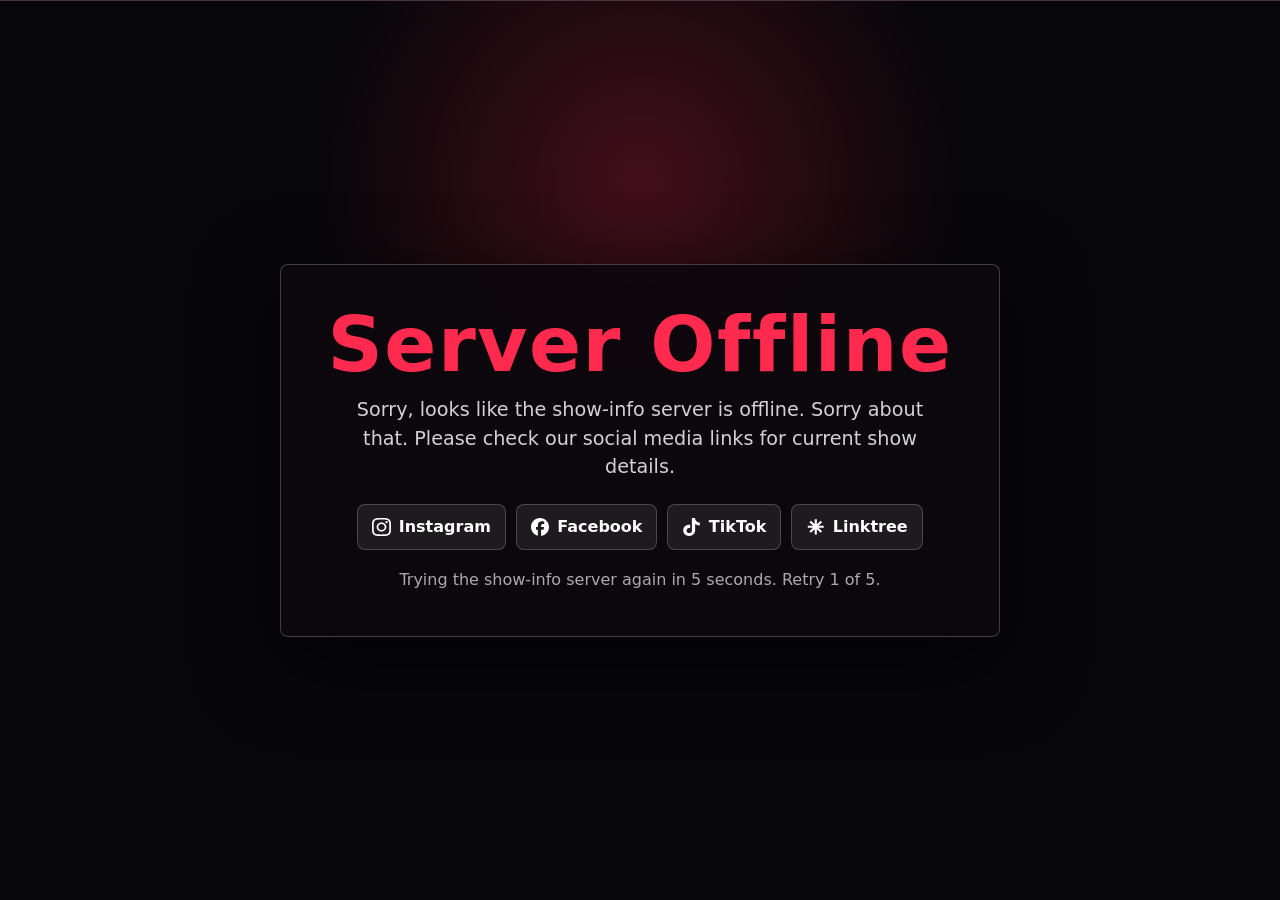
==== commit a635a6b4: "Retry storage fallback on homepage" ====
--- a/index.html
+++ b/index.html
@@ -2896,6 +2896,14 @@
       font-size: clamp(1rem, 2.8vw, 1.2rem);
     }
 
+    .storage-fallback-retry {
+      min-height: 1.4em;
+      margin-top: 18px !important;
+      margin-bottom: 0 !important;
+      color: rgba(255,255,255,.66) !important;
+      font-size: clamp(.88rem, 2.4vw, 1rem) !important;
+    }
+
     .storage-fallback-links {
       display: flex;
       flex-wrap: wrap;
@@ -3556,6 +3564,7 @@
         <a href="https://www.tiktok.com/@blrhps" target="_blank" rel="noopener noreferrer"><img src="./assets/icons/tiktok.svg" alt="" aria-hidden="true">TikTok</a>
         <a href="https://linktr.ee/BLRHPS" target="_blank" rel="noopener noreferrer"><img src="./assets/icons/linktree.svg" alt="" aria-hidden="true">Linktree</a>
       </nav>
+      <p id="storage-fallback-retry" class="storage-fallback-retry" aria-live="polite"></p>
     </div>
   </section>
 
@@ -3957,7 +3966,8 @@
     const body = document.body;
     const publicConfig = window.BLROCKY_CONFIG || {};
     const dataCacheKey = String(publicConfig.dataVersion || Date.now().toString(36));
-    const withDataCacheKey = (url) => `${url}${url.includes("?") ? "&" : "?"}v=${encodeURIComponent(dataCacheKey)}`;
+    let dataRequestVersion = 0;
+    const withDataCacheKey = (url) => `${url}${url.includes("?") ? "&" : "?"}v=${encodeURIComponent(`${dataCacheKey}-${dataRequestVersion}`)}`;
     const dataUrl = (fileName) => {
       const base = String(publicConfig.dataBaseUrl || "").replace(/\/+$/, "");
       const url = base ? `${base}/${fileName}` : `./stuffworked-on-a-bit/rhps/data/${fileName}`;
@@ -3969,6 +3979,11 @@
     const requiredDataFiles = ["site.json", "events.json", "venues.json", "promos.json"];
     const dataJsonCache = new Map();
     let storagePreflightPromise = null;
+    const storageRetryDelayMs = 5000;
+    const storageRetryLimit = 5;
+    let storageRetryCount = 0;
+    let storageRetryTimer = null;
+    let storageRetryInFlight = false;
     const storageFallbackSocials = {
       facebook: "https://facebook.com/blrocky",
       instagram: "https://instagram.com/blrhps",
@@ -3976,21 +3991,57 @@
       linktree: "https://linktr.ee/BLRHPS"
     };
     let storageFallbackShown = false;
+    const setStorageFallbackRetryStatus = (message) => {
+      const status = document.querySelector("#storage-fallback-retry");
+      if (status) status.textContent = message || "";
+    };
+    const clearStorageDataCache = () => {
+      requiredDataFiles.forEach((fileName) => dataJsonCache.delete(fileName));
+      storagePreflightPromise = null;
+      dataRequestVersion += 1;
+    };
+    const scheduleStorageFallbackRetry = () => {
+      if (storageRetryInFlight || storageRetryTimer) return;
+      if (storageRetryCount >= storageRetryLimit) {
+        setStorageFallbackRetryStatus("Still offline after 5 retries. Please use the social links for current show details.");
+        return;
+      }
+      const nextRetry = storageRetryCount + 1;
+      setStorageFallbackRetryStatus(`Trying the show-info server again in 5 seconds. Retry ${nextRetry} of ${storageRetryLimit}.`);
+      storageRetryTimer = window.setTimeout(async () => {
+        storageRetryTimer = null;
+        storageRetryInFlight = true;
+        storageRetryCount += 1;
+        setStorageFallbackRetryStatus(`Checking the show-info server now. Retry ${storageRetryCount} of ${storageRetryLimit}.`);
+        clearStorageDataCache();
+        try {
+          await Promise.all(requiredDataFiles.map(fetchDataJson));
+          setStorageFallbackRetryStatus("Show-info server is back. Reloading the page.");
+          window.setTimeout(() => window.location.reload(), 350);
+        } catch (retryError) {
+          console.warn("Public show data retry failed.", retryError);
+          storageRetryInFlight = false;
+          scheduleStorageFallbackRetry();
+        }
+      }, storageRetryDelayMs);
+    };
     const showStorageFallback = (error) => {
-      if (storageFallbackShown) return;
-      storageFallbackShown = true;
-      console.warn("Public show data could not be loaded; showing storage fallback.", error);
-      body.classList.add("storage-fallback-active", "animations-off", "animation-off");
-      document.querySelectorAll("video, audio").forEach((media) => {
-        media.pause();
-        media.removeAttribute("src");
-        media.querySelectorAll("source").forEach((source) => source.removeAttribute("src"));
-        try { media.load(); } catch (loadError) {}
-      });
-      Object.entries(storageFallbackSocials).forEach(([key, href]) => {
-        const anchor = document.querySelector(`#storage-fallback a[href*="${key === "linktree" ? "linktr.ee" : key}"]`);
-        if (anchor && href) anchor.href = href;
-      });
+      if (!storageFallbackShown) {
+        storageFallbackShown = true;
+        console.warn("Public show data could not be loaded; showing storage fallback.", error);
+        body.classList.add("storage-fallback-active", "animations-off", "animation-off");
+        document.querySelectorAll("video, audio").forEach((media) => {
+          media.pause();
+          media.removeAttribute("src");
+          media.querySelectorAll("source").forEach((source) => source.removeAttribute("src"));
+          try { media.load(); } catch (loadError) {}
+        });
+        Object.entries(storageFallbackSocials).forEach(([key, href]) => {
+          const anchor = document.querySelector(`#storage-fallback a[href*="${key === "linktree" ? "linktr.ee" : key}"]`);
+          if (anchor && href) anchor.href = href;
+        });
+      }
+      scheduleStorageFallbackRetry();
     };
     const fetchDataJson = async (fileName) => {
       if (Object.prototype.hasOwnProperty.call(previewData, fileName)) {
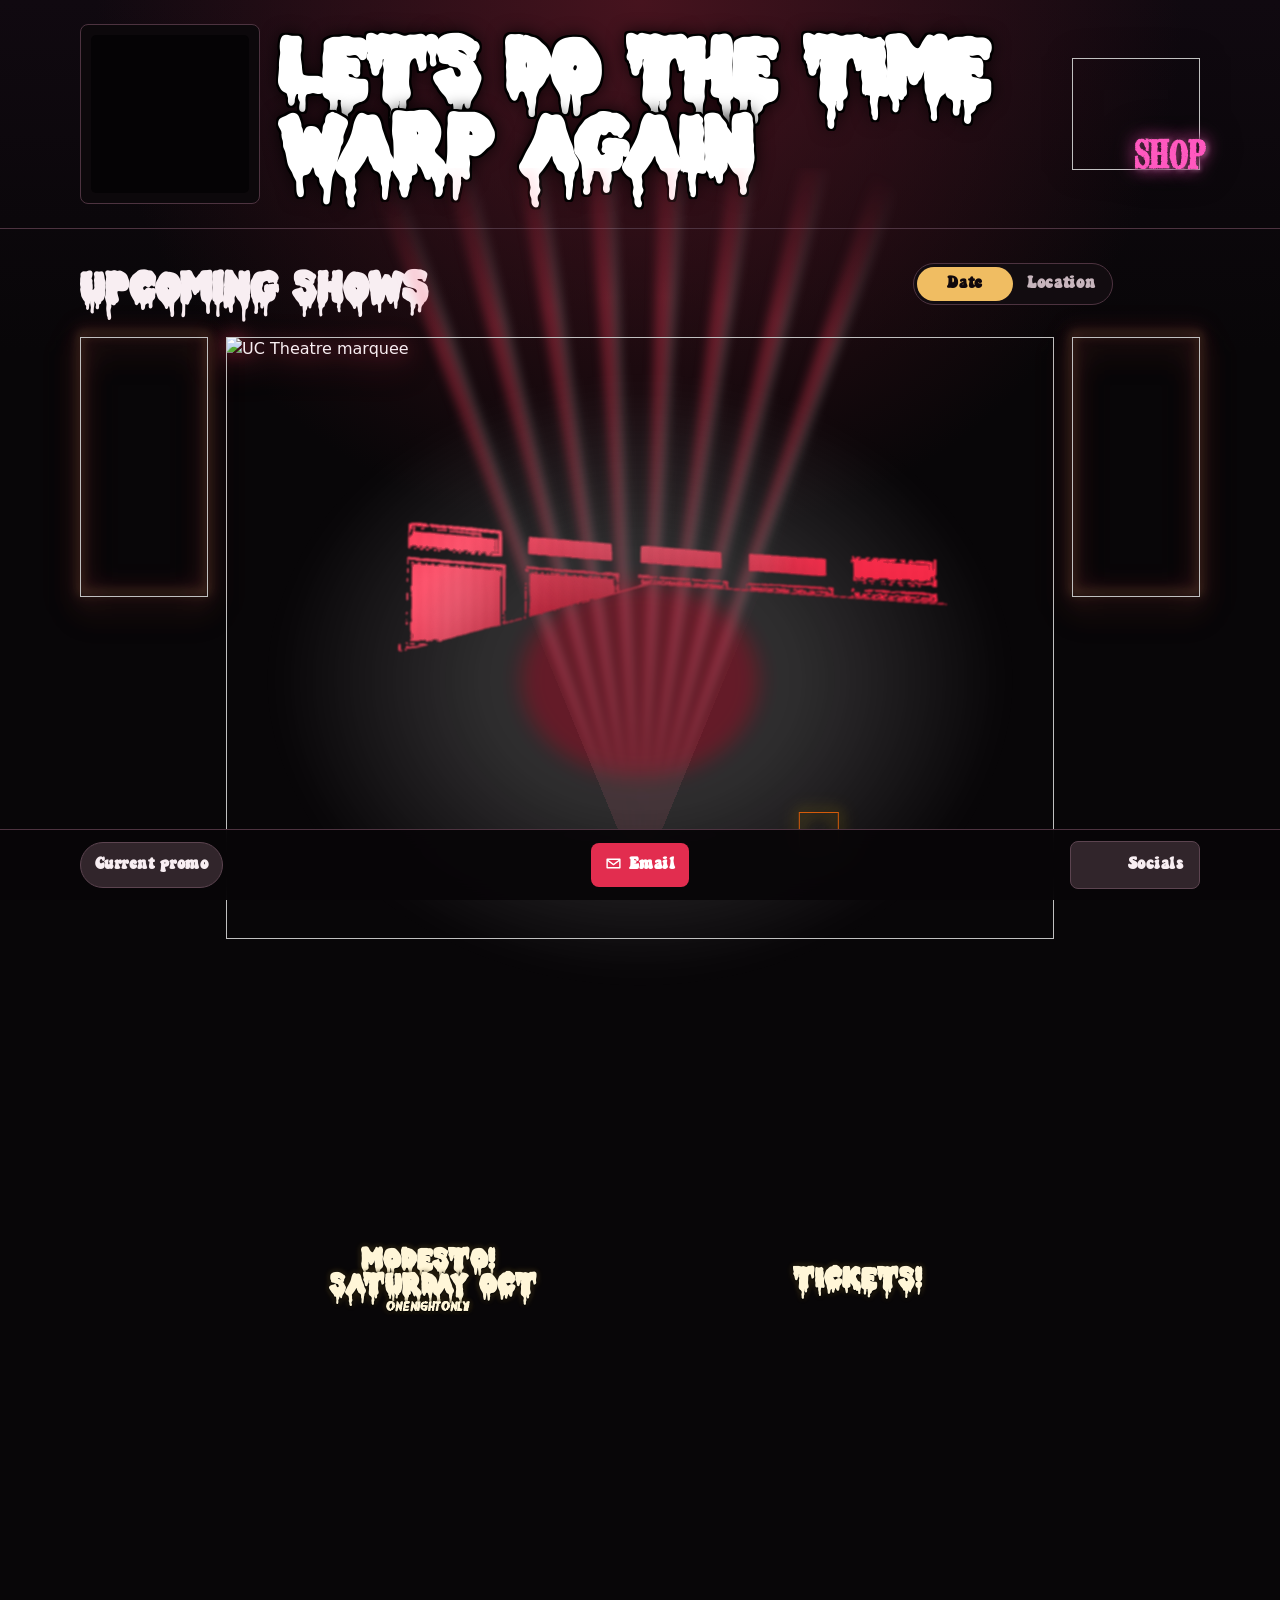
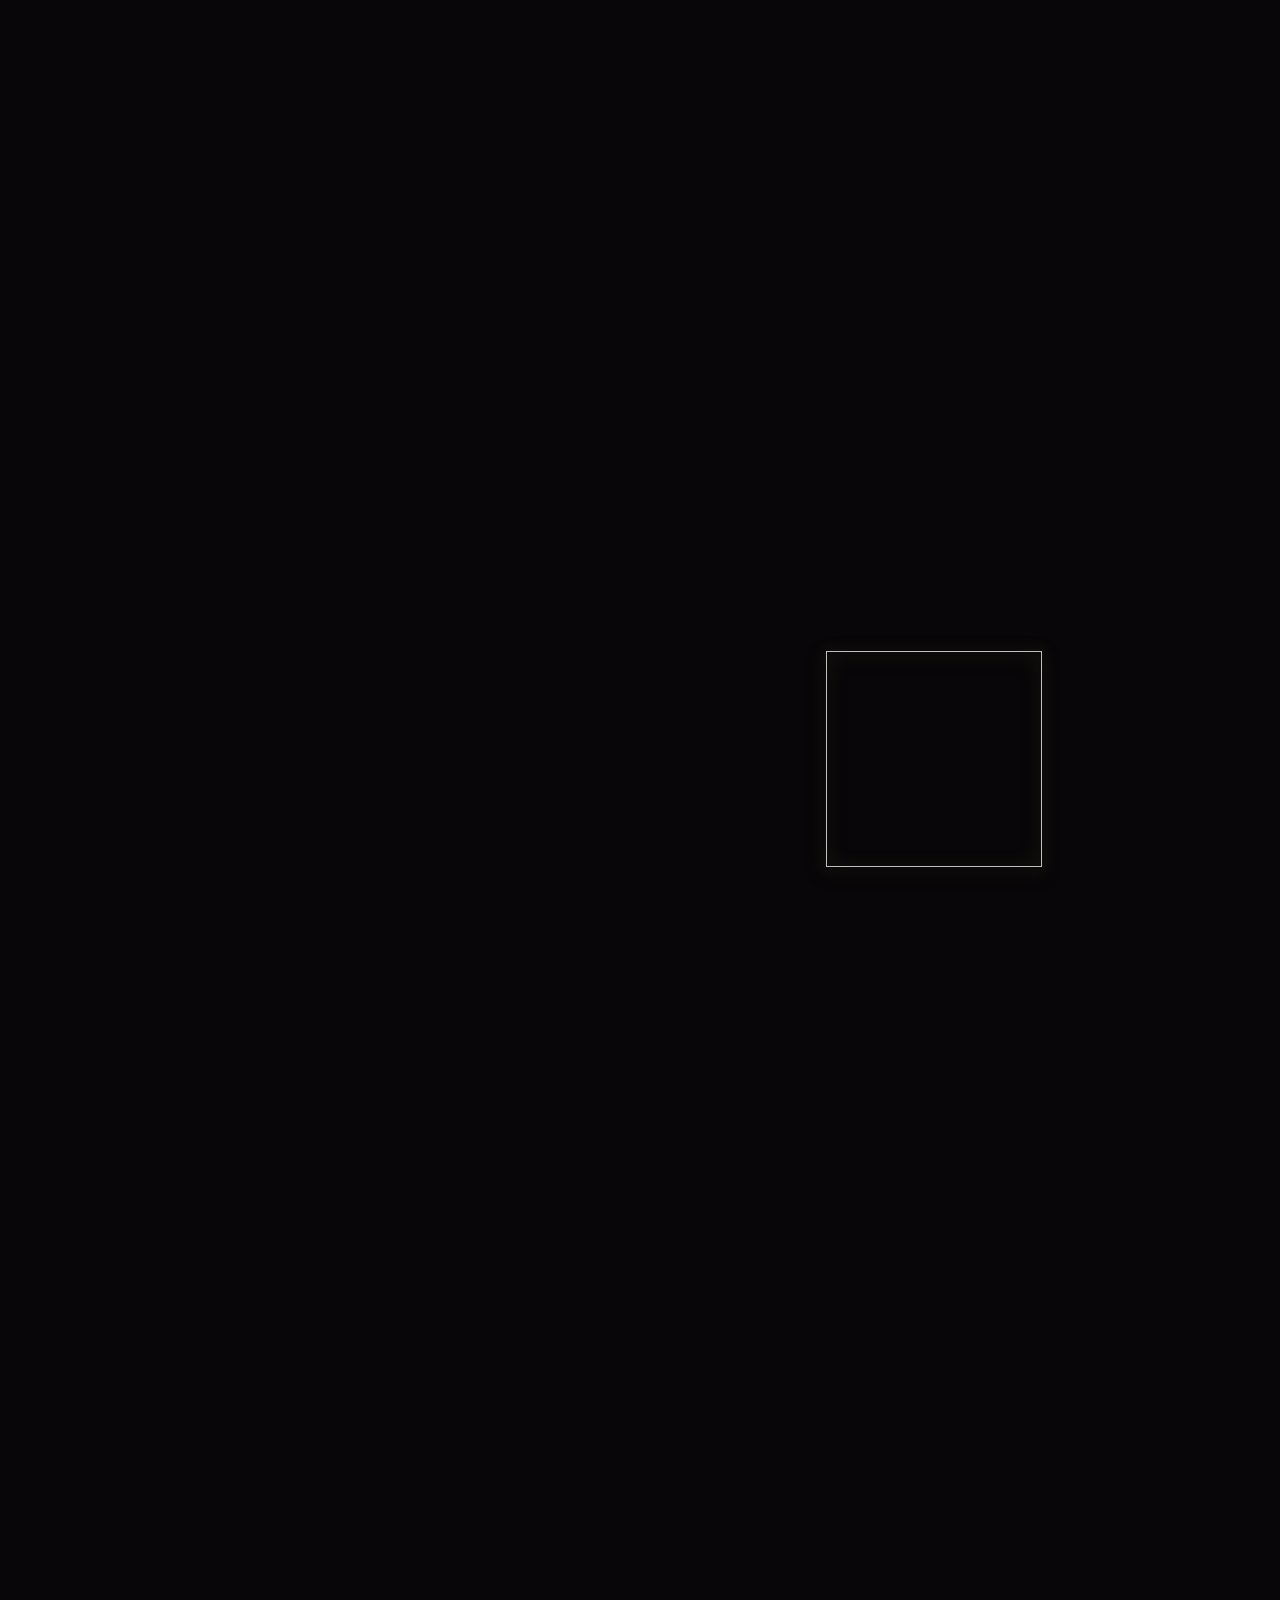
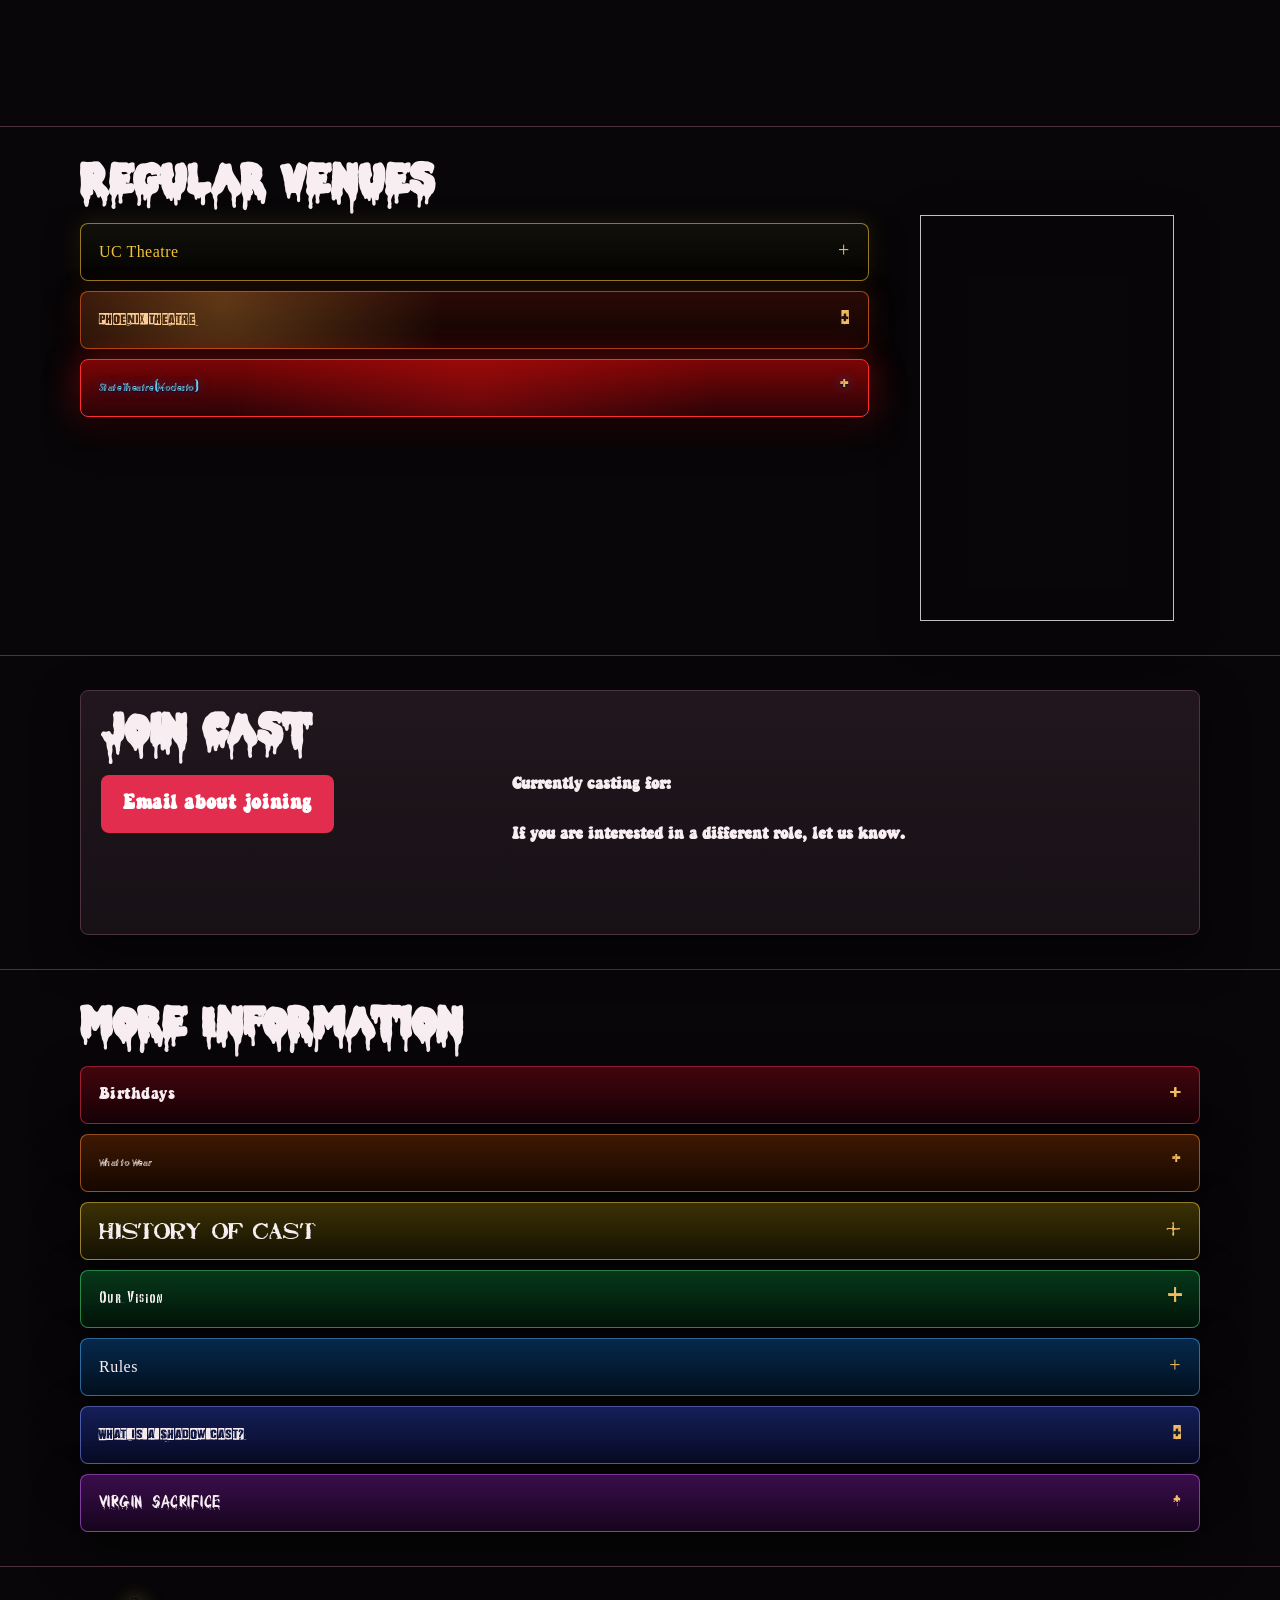
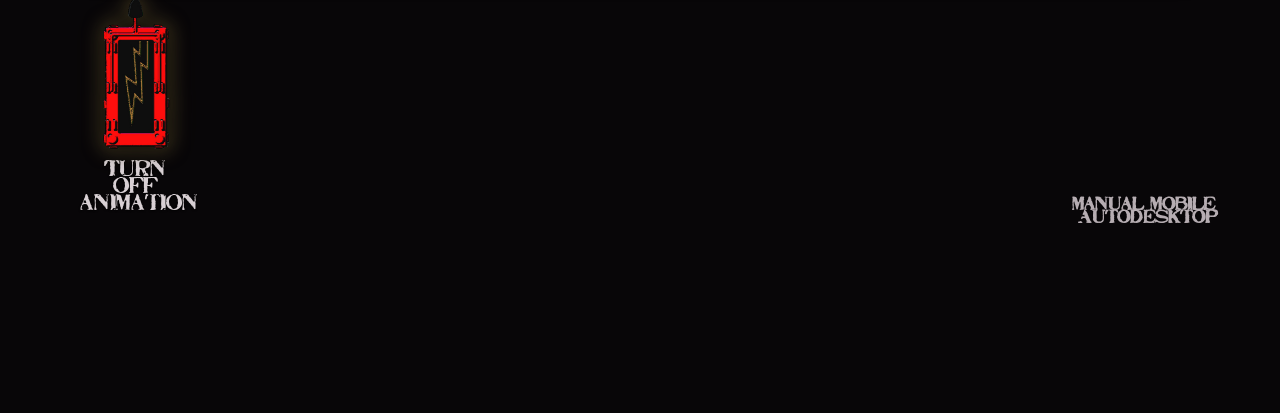
==== commit 25b2fed8: "Recover storage data without page reload" ====
--- a/index.html
+++ b/index.html
@@ -7,7 +7,7 @@
   <meta property="og:title" content="BL Rocky">
   <meta property="og:description" content="Barely Legal Rocky Horror shadow cast shows, venues, cast information, and event links.">
   <title>BL Rocky</title>
-  <link rel="stylesheet" href="./fonts/site-fonts.css">
+  <link rel="stylesheet" href="./fonts/site-fonts.css?v=20260912-stardos">
   <script src="./public-data-config.js"></script>
   <style>
     :root {
@@ -357,6 +357,8 @@
 
     .inline-icon {
       margin-right: .22em;
+      aspect-ratio: 1 / 1;
+      flex: 0 0 auto;
     }
 
     .ticket-icon {
@@ -385,8 +387,10 @@
 
     img.nav-icon {
       color: transparent;
-      padding-left: 1.05em;
+      padding: 0;
       overflow: hidden;
+      aspect-ratio: 1 / 1;
+      object-fit: contain;
     }
 
     section {
@@ -608,8 +612,7 @@
     }
 
     .generic-event-list {
-      display: grid;
-      gap: 14px;
+      display: contents;
     }
 
     .generic-event-card {
@@ -3976,14 +3979,19 @@
     const previewData = window.BLROCKY_PREVIEW_DATA && typeof window.BLROCKY_PREVIEW_DATA === "object"
       ? window.BLROCKY_PREVIEW_DATA
       : {};
+    const isEmbeddedPreview = Object.keys(previewData).length > 0;
     const requiredDataFiles = ["site.json", "events.json", "venues.json", "promos.json"];
     const dataJsonCache = new Map();
     let storagePreflightPromise = null;
     const storageRetryDelayMs = 5000;
+    const storageOfflineGraceMs = 5000;
+    const storageRequestTimeoutMs = 10000;
     const storageRetryLimit = 5;
     let storageRetryCount = 0;
     let storageRetryTimer = null;
+    let storageFailureTimer = null;
     let storageRetryInFlight = false;
+    let storageDataReady = false;
     const storageFallbackSocials = {
       facebook: "https://facebook.com/blrocky",
       instagram: "https://instagram.com/blrhps",
@@ -3999,6 +4007,15 @@
       requiredDataFiles.forEach((fileName) => dataJsonCache.delete(fileName));
       storagePreflightPromise = null;
       dataRequestVersion += 1;
+    };
+    const clearStorageFallback = () => {
+      if (storageFailureTimer) {
+        window.clearTimeout(storageFailureTimer);
+        storageFailureTimer = null;
+      }
+      storageFallbackShown = false;
+      body.classList.remove("storage-fallback-active", "animations-off", "animation-off");
+      setStorageFallbackRetryStatus("");
     };
     const scheduleStorageFallbackRetry = () => {
       if (storageRetryInFlight || storageRetryTimer) return;
@@ -4016,8 +4033,11 @@
         clearStorageDataCache();
         try {
           await Promise.all(requiredDataFiles.map(fetchDataJson));
-          setStorageFallbackRetryStatus("Show-info server is back. Reloading the page.");
-          window.setTimeout(() => window.location.reload(), 350);
+          storageRetryInFlight = false;
+          storageRetryCount = 0;
+          clearStorageFallback();
+          await hydratePublicPage();
+          setStorageFallbackRetryStatus("Show-info server is back. Content refreshed.");
         } catch (retryError) {
           console.warn("Public show data retry failed.", retryError);
           storageRetryInFlight = false;
@@ -4026,32 +4046,40 @@
       }, storageRetryDelayMs);
     };
     const showStorageFallback = (error) => {
-      if (!storageFallbackShown) {
+      if (isEmbeddedPreview) {
+        console.warn("Embedded preview data could not be rendered.", error);
+        return;
+      }
+      if (storageDataReady) {
+        console.warn("Public data loaded, but one page component could not be rendered.", error);
+        return;
+      }
+      console.warn("Public show data could not be loaded; waiting before showing storage fallback.", error);
+      if (storageFailureTimer || storageFallbackShown) return;
+      storageFailureTimer = window.setTimeout(() => {
+        storageFailureTimer = null;
+        if (storageDataReady || storageFallbackShown) return;
         storageFallbackShown = true;
-        console.warn("Public show data could not be loaded; showing storage fallback.", error);
         body.classList.add("storage-fallback-active", "animations-off", "animation-off");
-        document.querySelectorAll("video, audio").forEach((media) => {
-          media.pause();
-          media.removeAttribute("src");
-          media.querySelectorAll("source").forEach((source) => source.removeAttribute("src"));
-          try { media.load(); } catch (loadError) {}
-        });
+        document.querySelectorAll("video, audio").forEach((media) => media.pause());
         Object.entries(storageFallbackSocials).forEach(([key, href]) => {
           const anchor = document.querySelector(`#storage-fallback a[href*="${key === "linktree" ? "linktr.ee" : key}"]`);
           if (anchor && href) anchor.href = href;
         });
-      }
-      scheduleStorageFallbackRetry();
+        scheduleStorageFallbackRetry();
+      }, storageOfflineGraceMs);
     };
     const fetchDataJson = async (fileName) => {
       if (Object.prototype.hasOwnProperty.call(previewData, fileName)) {
         return previewData[fileName];
       }
       if (dataJsonCache.has(fileName)) return dataJsonCache.get(fileName);
-      const request = fetch(dataUrl(fileName), { cache: "no-store" }).then((response) => {
+      const controller = typeof AbortController === "function" ? new AbortController() : null;
+      const timeoutId = window.setTimeout(() => controller?.abort(), storageRequestTimeoutMs);
+      const request = fetch(dataUrl(fileName), { cache: "no-store", signal: controller?.signal }).then((response) => {
         if (!response.ok) throw new Error(`Could not load ${fileName}: HTTP ${response.status}`);
         return response.json();
-      });
+      }).finally(() => window.clearTimeout(timeoutId));
       dataJsonCache.set(fileName, request);
       return request;
     };
@@ -4070,14 +4098,32 @@
         element.setAttribute("src", element.dataset.deferSrc);
       });
     };
+    const previewUploadBaseUrl = String(publicConfig.previewUploadBaseUrl || "").replace(/\/+$/, "");
+    const uploadPathFromUrl = (value) => {
+      const raw = String(value || "").trim();
+      const match = raw.match(/(?:^|\/)(assets\/uploads\/[^?#]+(?:[?#].*)?)$/);
+      return match ? match[1] : "";
+    };
     const assetUrl = (value) => {
       const raw = String(value || "");
+      const previewUploadPath = previewUploadBaseUrl ? uploadPathFromUrl(raw) : "";
+      if (previewUploadPath) return `${previewUploadBaseUrl}/${previewUploadPath}`;
       if (!raw || /^(?:[a-z]+:|\/|#|data:|blob:)/i.test(raw)) return raw;
       const base = String(publicConfig.assetBaseUrl || "").replace(/\/+$/, "");
       const publicPath = raw
         .replace(/^\.\/stuffworked-on-a-bit\/rhps\/editor\/public\//, "")
         .replace(/^\.\//, "");
       return base ? `${base}/${publicPath}` : raw;
+    };
+    const configuredFontSourceUrl = (value) => {
+      const raw = String(value || "");
+      if (!raw) return "";
+      if (/^(?:https?:|\/|data:|blob:)/i.test(raw)) return raw;
+      if (raw.startsWith("assets/fonts/")) {
+        const base = String(publicConfig.assetBaseUrl || "").replace(/\/+$/, "");
+        return base ? `${base}/${raw}` : `./stuffworked-on-a-bit/rhps/editor/public/${raw}`;
+      }
+      return raw;
     };
     const intro = document.querySelector("#intro-animation");
     const introFrame = document.querySelector("#intro-frame");
@@ -5018,6 +5064,44 @@
       const match = String(tag || "").match(/-(\d+|next)$/);
       return match ? match[1] : fallback;
     };
+    const stripMarkupText = (value) => String(value || "").replace(/<[^>]*>/g, " ").replace(/\s+/g, " ").trim();
+    const eventDirectionsHint = (event) => {
+      for (const field of ["generalLine1", "generalLine2", "generalLine3", "generalLine4"]) {
+        const match = String(event?.[field] || "").match(/<directions-link[^>]*>([\s\S]*?)<\/directions-link>/i);
+        const hint = match ? stripMarkupText(match[1]) : "";
+        if (hint) return hint;
+      }
+      return "";
+    };
+    const eventLocationInfo = (event, venue, fallbackText = "") => {
+      const fallback = stripMarkupText(fallbackText) || eventDirectionsHint(event);
+      const name = event?.locationName || event?.customVenueName || venue?.name || fallback || "";
+      const splitAddress = [event?.locationStreet, event?.locationCity, event?.locationZip].filter(Boolean).join(", ");
+      const address = splitAddress || event?.locationAddress || event?.customVenueAddress || venue?.address || "";
+      const query = event?.locationMapsQuery || event?.customVenueMapsQuery || event?.mapsQuery || venue?.mapsQuery || address || name || fallback || "";
+      const website = event?.locationWebsite || event?.customVenueWebsite || venue?.website || "";
+      return { name, address, query, website };
+    };
+    const directionsHrefFor = (event, venue, fallbackText = "") => {
+      const location = eventLocationInfo(event, venue, fallbackText);
+      return location.query ? `https://www.openstreetmap.org/search?query=${encodeURIComponent(location.query)}` : "#";
+    };
+    const theaterHrefFor = (event, venue) => eventLocationInfo(event, venue).website || "#";
+    const expandStandaloneActionTags = (source, event, venue) => {
+      const pattern = /<(ticket-link(?:-\d+)?|directions-link|theater-link|(?:calendar-link|calandar-link|calndar-link)(?:-\d+|-next)?)(?:\((\d+|next)\))?>/gi;
+      return String(source || "").replace(pattern, (full, tag, indexToken, offset, whole) => {
+        const rest = whole.slice(offset + full.length);
+        const closing = new RegExp(`^[\\s\\S]*?<\\/${tag}>`, "i");
+        if (closing.test(rest)) return full;
+        const token = indexToken ? `(${indexToken})` : "";
+        let label = "";
+        if (/^ticket-link/i.test(tag)) label = "Tickets";
+        else if (/^directions-link$/i.test(tag)) label = "Directions";
+        else if (/^theater-link$/i.test(tag)) label = "Theater website";
+        else label = "Add to calendar";
+        return `<${tag}${token}>${label}</${tag}>`;
+      });
+    };
     const formatTagPattern = /<(font-size(?::hover)?|color(?::hover)?|italic(?::hover)?|italize(?::hover)?|bold(?::hover)?)(?:\s+value=(?:"([^"]*)"|'([^']*)'))?>([\s\S]*?)<\/\1>/i;
     const ticketIconNode = () => {
       const icon = document.createElement("span");
@@ -5222,11 +5306,13 @@
     const calendarGoogleHref = (event, venue, indexToken = "", inner = "") => {
       const occurrence = occurrenceForCalendarTag(event, venue, indexToken, inner);
       if (!occurrence) return "#";
+      const location = eventLocationInfo(occurrence.event || event, venue);
+      const locationText = location.address || location.name || location.query || "";
       const details = new URLSearchParams({
         action: "TEMPLATE",
         text: occurrence.event?.title || event?.title || "BL Rocky event",
         dates: `${formatIcsUtc(occurrence.start)}/${formatIcsUtc(occurrence.end)}`,
-        location: venue?.address || venue?.name || ""
+        location: locationText
       });
       return `https://calendar.google.com/calendar/render?${details.toString()}`;
     };
@@ -5234,6 +5320,8 @@
       const occurrence = occurrenceForCalendarTag(event, venue, indexToken, inner);
       if (!occurrence) return "#";
       const title = occurrence.event?.title || event?.title || "BL Rocky event";
+      const location = eventLocationInfo(occurrence.event || event, venue);
+      const locationText = location.address || location.name || location.query || "";
       const uid = `${eventDownloadSlug(title)}-${formatIcsUtc(occurrence.start)}@blrocky.local`;
       const ics = [
         "BEGIN:VCALENDAR",
@@ -5247,7 +5335,7 @@
         `DTSTART:${formatIcsUtc(occurrence.start)}`,
         `DTEND:${formatIcsUtc(occurrence.end)}`,
         `SUMMARY:${escapeIcsText(title)}`,
-        `LOCATION:${escapeIcsText(venue?.address || venue?.name || "")}`,
+        `LOCATION:${escapeIcsText(locationText)}`,
         `DESCRIPTION:${escapeIcsText(occurrence.event?.notes || event?.notes || "")}`,
         "END:VEVENT",
         "END:VCALENDAR"
@@ -5266,9 +5354,7 @@
     const loadConfiguredFonts = (fonts = []) => {
       fonts.forEach((font) => {
         const rawSource = String(font?.source || "");
-        const source = rawSource.startsWith("assets/fonts/")
-          ? `./stuffworked-on-a-bit/rhps/editor/public/${rawSource}`
-          : rawSource;
+        const source = configuredFontSourceUrl(rawSource);
         const family = String(font?.family || font?.name || "");
         if (!source || !family) return;
         const sourcePath = source.toLowerCase().split("?")[0];
@@ -5474,16 +5560,24 @@
       const card = document.querySelector(selector);
       if (!card) return;
       card.dataset.eventDate = event?.dateTime || "";
+      const dateMeta = card.querySelector("[id$='show-date']")?.closest(".standard-show-meta");
+      if (dateMeta) dateMeta.hidden = event?.showDateText === false;
       if (dateSortIsActive()) sortShowCardsByDate();
+    };
+
+    const showCardNodes = (list) => Array.from(list.children).flatMap((node) => {
+      if (node.matches?.(".generic-event-list")) return Array.from(node.children);
+      return [node];
+    }).filter((node) => node.matches?.(".show-card, .generic-event-card"));
+    const applyShowCardOrder = (nodes) => {
+      nodes.forEach((node, index) => node.style.setProperty("order", String(index)));
     };
 
     const sortShowCardsByDate = () => {
       const list = document.querySelector("#shows-list");
       if (!list) return;
-      Array.from(list.children)
-        .filter((node) => node.matches?.(".show-card, .generic-event-list"))
-        .sort((a, b) => parseCardDate(a) - parseCardDate(b))
-        .forEach((node) => list.append(node));
+      const cards = showCardNodes(list).sort((a, b) => parseCardDate(a) - parseCardDate(b));
+      applyShowCardOrder(cards);
     };
 
     const milesBetween = (a, b) => {
@@ -5513,23 +5607,47 @@
       return { lat: 37.7749, lon: -122.4194, label: cleaned };
     };
 
-    const cardVenueRoute = (card) => Object.values(venueLocationRoutes).find((venue) => card.matches(venue.selector));
+    const cardVenueRoute = (card) => card ? Object.values(venueLocationRoutes).find((venue) => card.matches(venue.selector)) : null;
+
+    const pointForLocationText = (value) => {
+      const text = String(value || "").toLowerCase();
+      const zip = text.match(/\b9\d{4}\b/)?.[0] || "";
+      if (zip && localZipCentroids[zip]) return localZipCentroids[zip];
+      if (zip && localZipPrefixCentroids[zip.slice(0, 3)]) return localZipPrefixCentroids[zip.slice(0, 3)];
+      if (text.includes("castro valley")) return { lat: 37.6941, lon: -122.0864 };
+      if (text.includes("oakland")) return { lat: 37.8044, lon: -122.2712 };
+      if (text.includes("berkeley")) return { lat: 37.8715, lon: -122.2730 };
+      if (text.includes("san jose")) return { lat: 37.3382, lon: -121.8863 };
+      if (text.includes("petaluma")) return { lat: 38.2324, lon: -122.6367 };
+      if (text.includes("modesto")) return { lat: 37.6391, lon: -120.9969 };
+      if (text.includes("brentwood")) return { lat: 37.9329, lon: -121.6958 };
+      if (text.includes("san francisco")) return { lat: 37.7749, lon: -122.4194 };
+      return null;
+    };
+    const cardLocationPoint = (card) => cardVenueRoute(card) || pointForLocationText([card.dataset.locationName, card.dataset.locationAddress, card.dataset.locationQuery].join(" "));
 
     const sortShowCardsByLocation = (point, statusText = "") => {
       const list = document.querySelector("#shows-list");
       const status = document.querySelector("#show-filter-status");
       if (!list || !point) return;
-      const cards = Array.from(list.children).filter((node) => node.matches?.(".show-card, .generic-event-list"));
-      cards.sort((a, b) => {
-        const routeA = cardVenueRoute(a);
-        const routeB = cardVenueRoute(b);
+      const cards = showCardNodes(list);
+      const sortedCards = cards.sort((a, b) => {
+        const routeA = cardLocationPoint(a);
+        const routeB = cardLocationPoint(b);
         const distanceA = routeA ? milesBetween(point, routeA) : Number.MAX_SAFE_INTEGER;
         const distanceB = routeB ? milesBetween(point, routeB) : Number.MAX_SAFE_INTEGER;
         if (distanceA !== distanceB) return distanceA - distanceB;
         return parseCardDate(a) - parseCardDate(b);
-      }).forEach((node) => list.append(node));
-      const closest = cardVenueRoute(cards[0]);
-      if (status) status.textContent = statusText || (closest ? `Sorted closest to farthest. Closest known venue: ${closest.name}` : "Sorted closest to farthest.");
+      });
+      applyShowCardOrder(sortedCards);
+      const closestCard = [...sortedCards].sort((a, b) => {
+        const aPoint = cardLocationPoint(a);
+        const bPoint = cardLocationPoint(b);
+        return (aPoint ? milesBetween(point, aPoint) : Number.MAX_SAFE_INTEGER) - (bPoint ? milesBetween(point, bPoint) : Number.MAX_SAFE_INTEGER);
+      })[0];
+      const closestRoute = cardVenueRoute(closestCard);
+      const closestName = closestRoute?.name || closestCard?.dataset.locationName || "custom event";
+      if (status) status.textContent = statusText || (closestCard ? `Sorted closest to farthest. Closest known location: ${closestName}` : "Sorted closest to farthest.");
     };
 
     const initShowFilter = () => {
@@ -5696,7 +5814,7 @@
       const normalizeFontSource = (source) => {
         if (!source) return "";
         if (/^https?:\/\//i.test(source) || source.startsWith("/")) return source;
-        if (source.startsWith("assets/fonts/")) return `./stuffworked-on-a-bit/rhps/editor/public/${source}`;
+        if (source.startsWith("assets/fonts/")) return configuredFontSourceUrl(source);
         return source;
       };
 
@@ -5751,6 +5869,7 @@
 
       const renderTaggedLine = (line, source, event, venue) => {
         line.textContent = "";
+        source = expandStandaloneActionTags(source, event, venue);
         const appendInlineContent = (parent, text) => {
           String(text || "").split("<br>").forEach((linePart, breakIndex) => {
             if (breakIndex > 0) parent.append(document.createElement("br"));
@@ -5914,7 +6033,7 @@
       const normalizeFontSource = (source) => {
         if (!source) return "";
         if (/^https?:\/\//i.test(source) || source.startsWith("/")) return source;
-        if (source.startsWith("assets/fonts/")) return `./stuffworked-on-a-bit/rhps/editor/public/${source}`;
+        if (source.startsWith("assets/fonts/")) return configuredFontSourceUrl(source);
         return source;
       };
       const loadSiteFonts = (site) => {
@@ -5964,6 +6083,7 @@
       };
       const renderTaggedLine = (line, source, event, venue) => {
         line.textContent = "";
+        source = expandStandaloneActionTags(source, event, venue);
         const appendInlineContent = (parent, text) => {
           String(text || "").split("<br>").forEach((linePart, breakIndex) => {
             if (breakIndex > 0) parent.append(document.createElement("br"));
@@ -6092,7 +6212,7 @@
       const normalizeFontSource = (source) => {
         if (!source) return "";
         if (/^https?:\/\//i.test(source) || source.startsWith("/")) return source;
-        if (source.startsWith("assets/fonts/")) return `./stuffworked-on-a-bit/rhps/editor/public/${source}`;
+        if (source.startsWith("assets/fonts/")) return configuredFontSourceUrl(source);
         return source;
       };
       const loadSiteFonts = (site) => {
@@ -6142,6 +6262,7 @@
       };
       const renderTaggedLine = (line, source, event, venue) => {
         line.textContent = "";
+        source = expandStandaloneActionTags(source, event, venue);
         const appendInlineContent = (parent, text) => {
           String(text || "").split("<br>").forEach((linePart, breakIndex) => {
             if (breakIndex > 0) parent.append(document.createElement("br"));
@@ -6270,15 +6391,11 @@
         line.classList.add("has-line-hover");
         line.classList.toggle("has-line-hover-size", Boolean(hoverFontSize));
       };
-      const directionsHref = (venue) => {
-        const query = venue?.mapsQuery || venue?.address || venue?.name || "";
-        return query ? `https://www.openstreetmap.org/search?query=${encodeURIComponent(query)}` : "#";
-      };
       const taggedLinkHref = (tag, event, venue, indexToken = "", inner = "") => {
         if (isCalendarTag(tag)) return calendarDownloadHref(event, venue, indexToken, inner);
         if (isTicketLinkTag(tag)) return eventTicketUrlForTag(event, indexToken, inner);
-        if (tag === "directions-link") return directionsHref(venue);
-        if (tag === "theater-link") return venue?.website || "#";
+        if (tag === "directions-link") return directionsHrefFor(event, venue, inner);
+        if (tag === "theater-link") return theaterHrefFor(event, venue);
         return "#";
       };
       const appendInlineContent = (parent, text) => {
@@ -6304,6 +6421,7 @@
         };
       const renderTaggedLine = (line, source, event, venue) => {
         line.textContent = "";
+        source = expandStandaloneActionTags(source, event, venue);
         const pattern = calendarTagPattern;
         pattern.lastIndex = 0;
         let lastIndex = 0;
@@ -6314,10 +6432,10 @@
           anchor.href = taggedLinkHref(match[1], event, venue, calendarIndexToken(match[1], match[2]), match[3]);
           if (isCalendarTag(match[1])) configureCalendarAnchor(anchor, event, venue, calendarIndexToken(match[1], match[2]), match[3]);
           if (match[1] === "directions-link") {
-            const query = venue?.mapsQuery || venue?.address || venue?.name || "";
-            anchor.dataset.locationName = venue?.name || "";
-            anchor.dataset.locationAddress = venue?.address || "";
-            anchor.dataset.locationQuery = query;
+            const location = eventLocationInfo(event, venue, match[3]);
+            anchor.dataset.locationName = location.name || "";
+            anchor.dataset.locationAddress = location.address || "";
+            anchor.dataset.locationQuery = location.query || "";
           }
           if (isCalendarTag(match[1]) && match[3].includes("<next-show>")) anchor.textContent = calendarOccurrenceLabel(event, venue, calendarIndexToken(match[1], match[2]), match[3]);
           else appendFormattedText(anchor, match[3], event, venue);
@@ -6411,15 +6529,11 @@
         line.classList.add("has-line-hover");
         line.classList.toggle("has-line-hover-size", Boolean(hoverFontSize));
       };
-      const directionsHref = (venue) => {
-        const query = venue?.mapsQuery || venue?.address || venue?.name || "";
-        return query ? `https://www.openstreetmap.org/search?query=${encodeURIComponent(query)}` : "#";
-      };
       const taggedLinkHref = (tag, event, venue, indexToken = "", inner = "") => {
         if (isCalendarTag(tag)) return calendarDownloadHref(event, venue, indexToken, inner);
         if (isTicketLinkTag(tag)) return eventTicketUrlForTag(event, indexToken, inner);
-        if (tag === "directions-link") return directionsHref(venue);
-        if (tag === "theater-link") return venue?.website || "#";
+        if (tag === "directions-link") return directionsHrefFor(event, venue, inner);
+        if (tag === "theater-link") return theaterHrefFor(event, venue);
         return "#";
       };
       const appendInlineContent = (parent, text) => {
@@ -6445,6 +6559,7 @@
         };
       const renderTaggedLine = (line, source, event, venue) => {
         line.textContent = "";
+        source = expandStandaloneActionTags(source, event, venue);
         const pattern = calendarTagPattern;
         pattern.lastIndex = 0;
         let lastIndex = 0;
@@ -6455,10 +6570,10 @@
           anchor.href = taggedLinkHref(match[1], event, venue, calendarIndexToken(match[1], match[2]), match[3]);
           if (isCalendarTag(match[1])) configureCalendarAnchor(anchor, event, venue, calendarIndexToken(match[1], match[2]), match[3]);
           if (match[1] === "directions-link") {
-            const query = venue?.mapsQuery || venue?.address || venue?.name || "";
-            anchor.dataset.locationName = venue?.name || "";
-            anchor.dataset.locationAddress = venue?.address || "";
-            anchor.dataset.locationQuery = query;
+            const location = eventLocationInfo(event, venue, match[3]);
+            anchor.dataset.locationName = location.name || "";
+            anchor.dataset.locationAddress = location.address || "";
+            anchor.dataset.locationQuery = location.query || "";
           }
           if (isCalendarTag(match[1]) && match[3].includes("<next-show>")) anchor.textContent = calendarOccurrenceLabel(event, venue, calendarIndexToken(match[1], match[2]), match[3]);
           else appendFormattedText(anchor, match[3], event, venue);
@@ -6551,15 +6666,11 @@
           ? value
           : new Intl.DateTimeFormat("en-US", { dateStyle: "medium", timeStyle: "short" }).format(date);
       };
-      const directionsHref = (venue) => {
-        const query = venue?.mapsQuery || venue?.address || venue?.name || "";
-        return query ? `https://www.openstreetmap.org/search?query=${encodeURIComponent(query)}` : "#";
-      };
       const taggedLinkHref = (tag, event, venue, indexToken = "", inner = "") => {
         if (isCalendarTag(tag)) return calendarDownloadHref(event, venue, indexToken, inner);
         if (isTicketLinkTag(tag)) return eventTicketUrlForTag(event, indexToken, inner);
-        if (tag === "directions-link") return directionsHref(venue);
-        if (tag === "theater-link") return venue?.website || "#";
+        if (tag === "directions-link") return directionsHrefFor(event, venue, inner);
+        if (tag === "theater-link") return theaterHrefFor(event, venue);
         return "#";
       };
       const appendInlineContent = (parent, text) => {
@@ -6585,6 +6696,7 @@
         };
       const renderTaggedLine = (line, source, event, venue) => {
         line.textContent = "";
+        source = expandStandaloneActionTags(source, event, venue);
         const pattern = calendarTagPattern;
         pattern.lastIndex = 0;
         let lastIndex = 0;
@@ -6595,10 +6707,10 @@
           anchor.href = taggedLinkHref(match[1], event, venue, calendarIndexToken(match[1], match[2]), match[3]);
           if (isCalendarTag(match[1])) configureCalendarAnchor(anchor, event, venue, calendarIndexToken(match[1], match[2]), match[3]);
           if (match[1] === "directions-link") {
-            const query = venue?.mapsQuery || venue?.address || venue?.name || "";
-            anchor.dataset.locationName = venue?.name || "";
-            anchor.dataset.locationAddress = venue?.address || "";
-            anchor.dataset.locationQuery = query;
+            const location = eventLocationInfo(event, venue, match[3]);
+            anchor.dataset.locationName = location.name || "";
+            anchor.dataset.locationAddress = location.address || "";
+            anchor.dataset.locationQuery = location.query || "";
           }
           if (isCalendarTag(match[1]) && match[3].includes("<next-show>")) anchor.textContent = calendarOccurrenceLabel(event, venue, calendarIndexToken(match[1], match[2]), match[3]);
           else appendFormattedText(anchor, match[3], event, venue);
@@ -6668,6 +6780,9 @@
         const hasFlyer = Boolean(event.featuredImage);
         article.className = `generic-event-card${hasFlyer ? "" : " no-flyer"}`;
         article.dataset.eventDate = event.dateTime || "";
+        article.dataset.locationName = event.locationName || event.customVenueName || "";
+        article.dataset.locationAddress = [event.locationStreet, event.locationCity, event.locationZip, event.locationAddress].filter(Boolean).join(", ");
+        article.dataset.locationQuery = event.locationMapsQuery || article.dataset.locationAddress || article.dataset.locationName;
         if (hasFlyer) {
           const hasRegions = Array.isArray(event.flyerClickRegions) && event.flyerClickRegions.some((region) => region?.url && region?.widthPct && region?.heightPct);
           const flyer = document.createElement(primaryTicketUrl(event) !== "#" && !hasRegions ? "a" : "div");
@@ -6699,7 +6814,7 @@
         const meta = document.createElement("p");
         meta.className = "generic-event-meta";
         meta.textContent = formatDate(event.dateTime);
-        if (meta.textContent) copy.append(meta);
+        if (event.showDateText !== false && meta.textContent) copy.append(meta);
         if (event.notes) {
           const notes = document.createElement("p");
           notes.className = "generic-event-meta";
@@ -6708,20 +6823,22 @@
         }
         const actions = document.createElement("div");
         actions.className = "show-actions";
-        if (primaryTicketUrl(event) !== "#") {
+        if (event.showTicketButton !== false && primaryTicketUrl(event) !== "#") {
           const ticket = document.createElement("a");
           ticket.className = "button";
           ticket.href = primaryTicketUrl(event);
           ticket.textContent = "Tickets";
           actions.append(ticket);
         }
-        const calendar = document.createElement("a");
-        calendar.className = "button secondary";
-        calendar.href = taggedLinkHref("calendar-link", event, null);
-        configureCalendarAnchor(calendar, event, null);
-        calendar.textContent = "Add to calendar";
-        actions.append(calendar);
-        copy.append(actions);
+        if (event.showCalendarButton !== false) {
+          const calendar = document.createElement("a");
+          calendar.className = "button secondary";
+          calendar.href = taggedLinkHref("calendar-link", event, null);
+          configureCalendarAnchor(calendar, event, null);
+          calendar.textContent = "Add to calendar";
+          actions.append(calendar);
+        }
+        if (actions.children.length) copy.append(actions);
         article.append(copy);
         return article;
       };
@@ -6919,6 +7036,8 @@
       } catch (error) {
         return;
       }
+      clearStorageFallback();
+      storageDataReady = true;
       body.classList.add("storage-ready");
       activateDeferredAssets();
       await Promise.all([
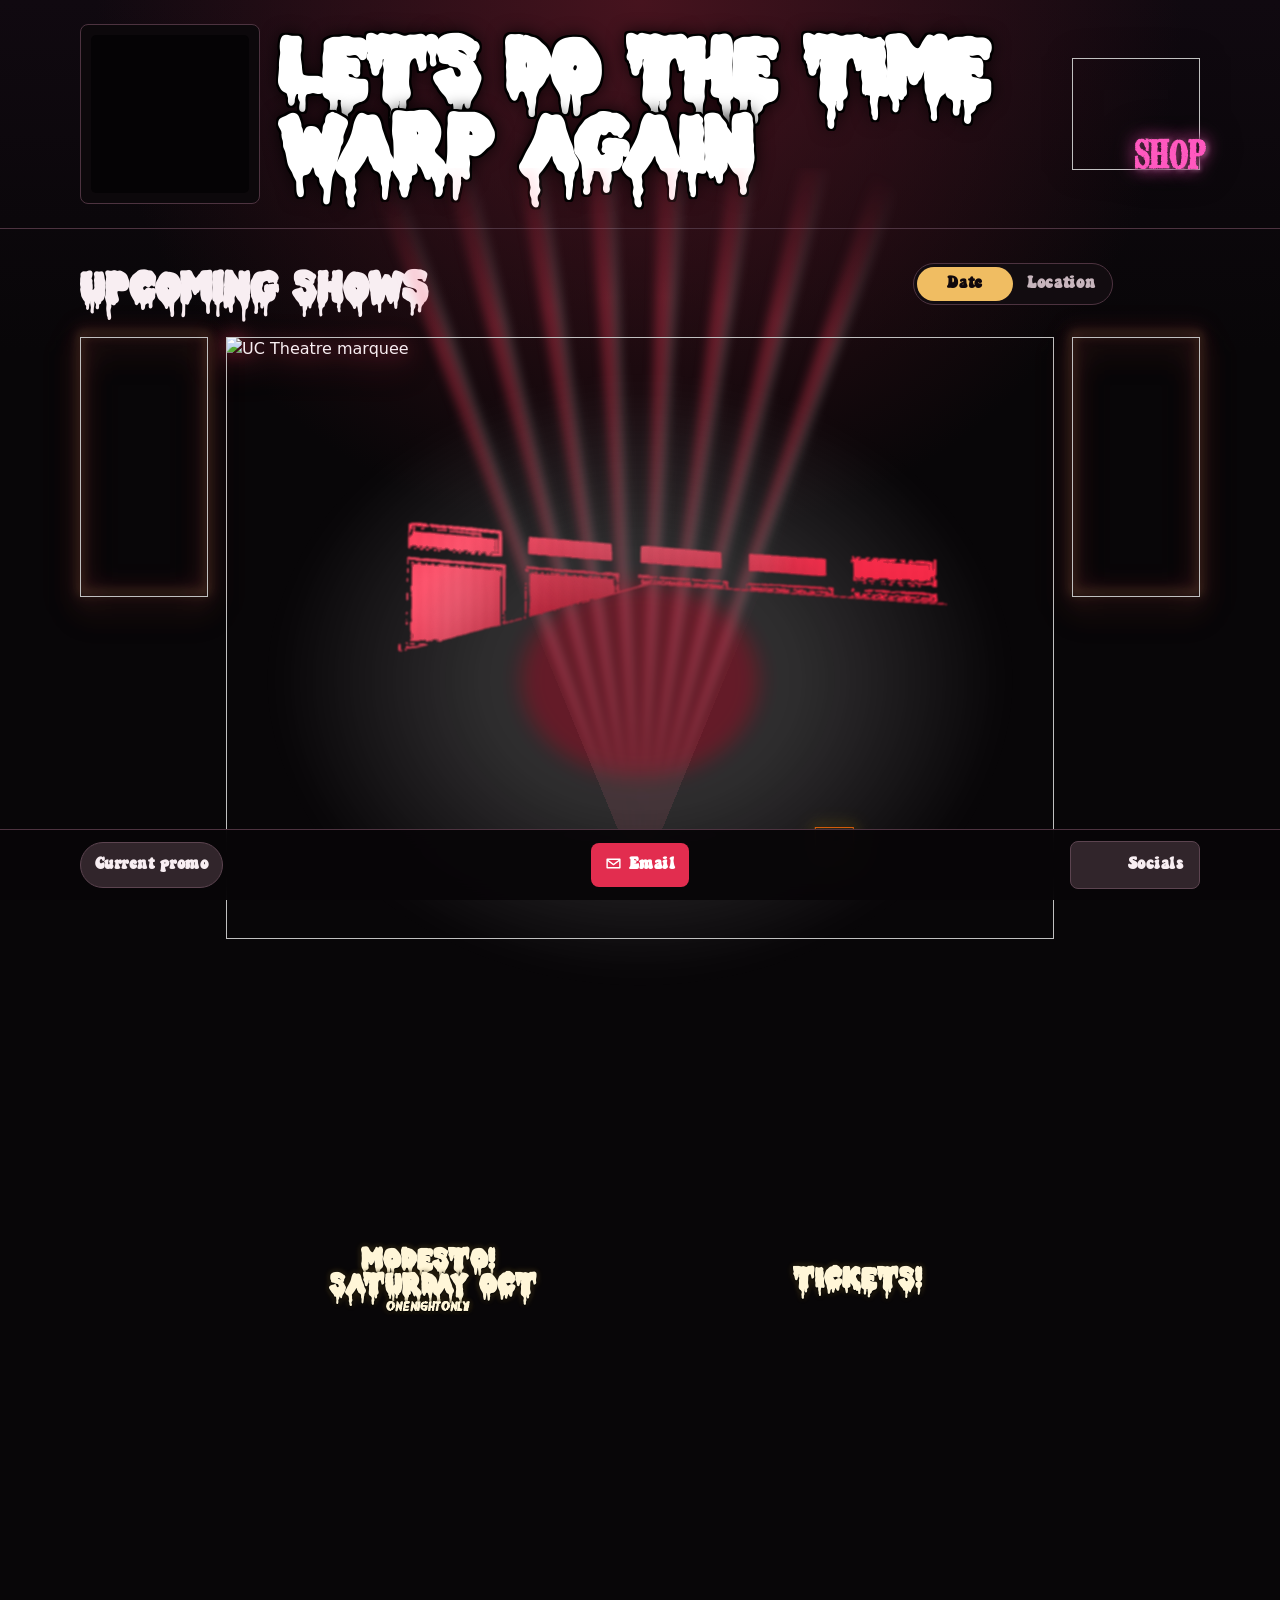
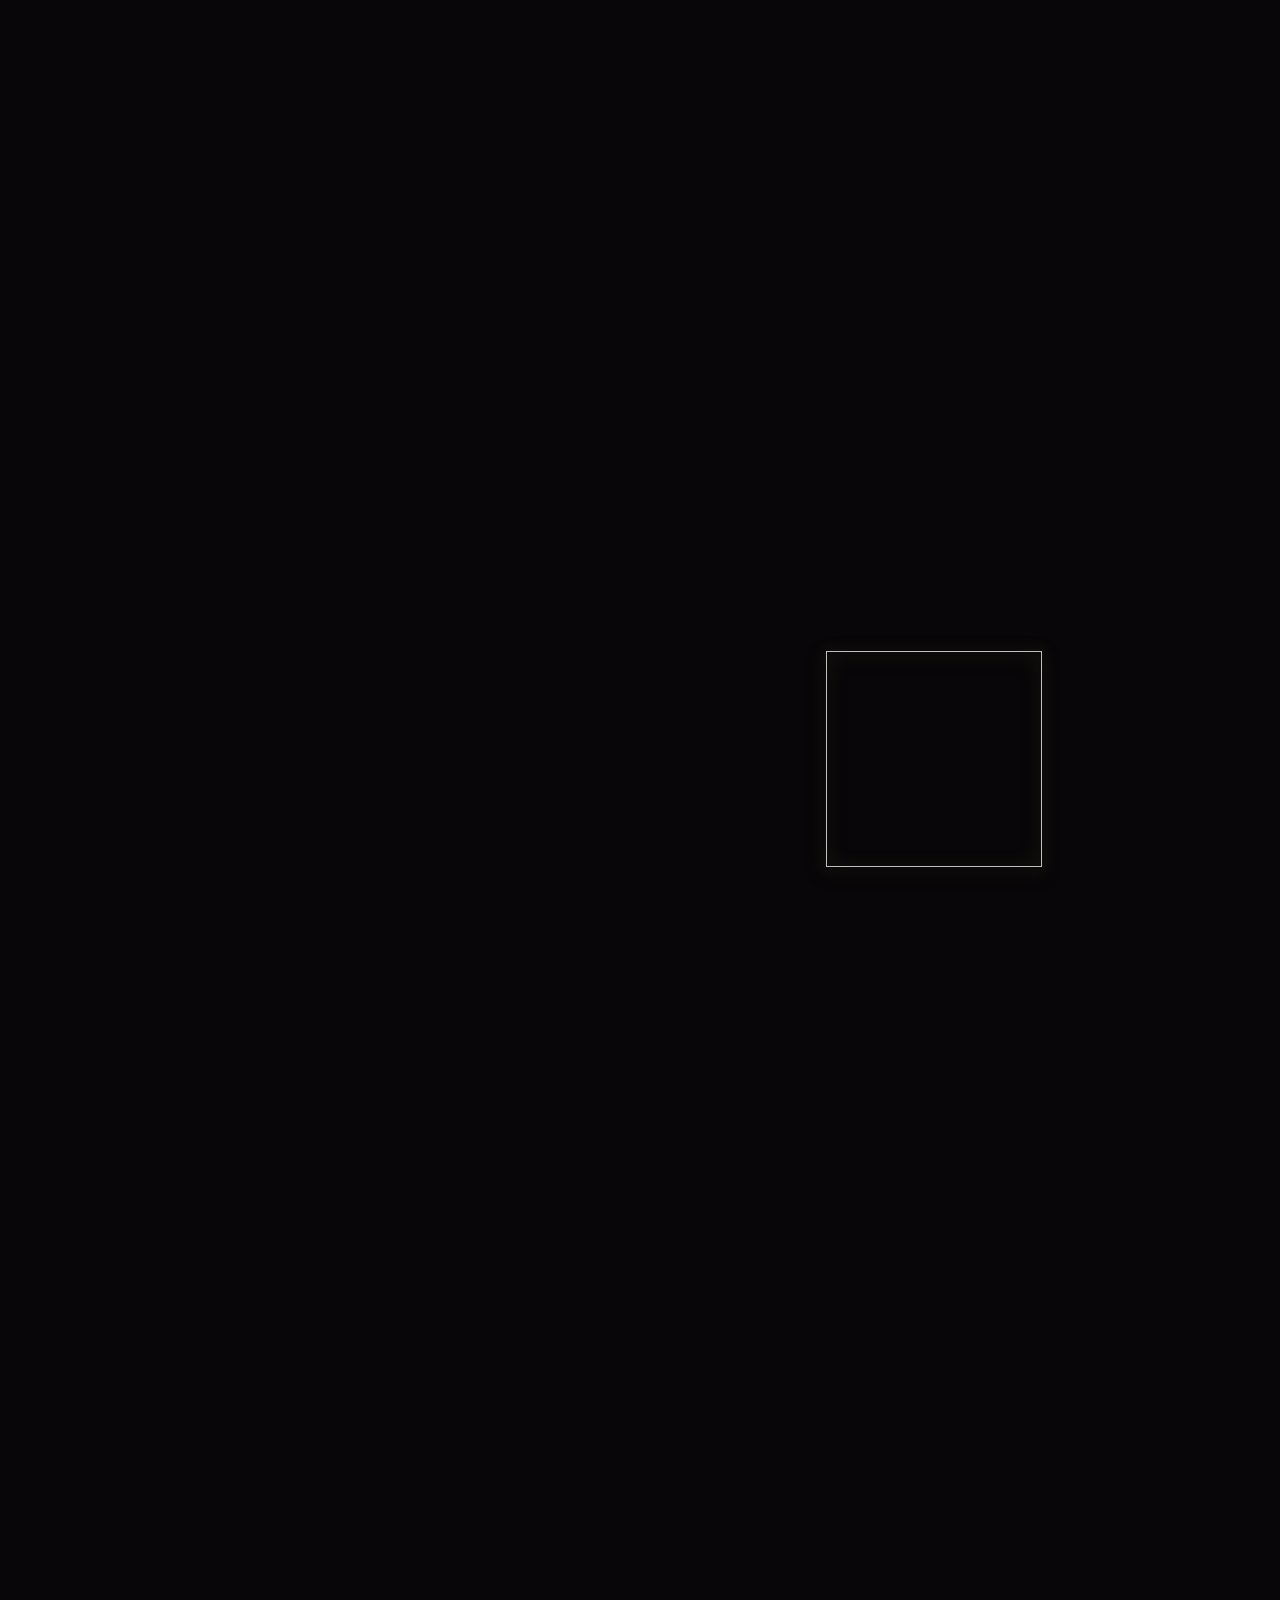
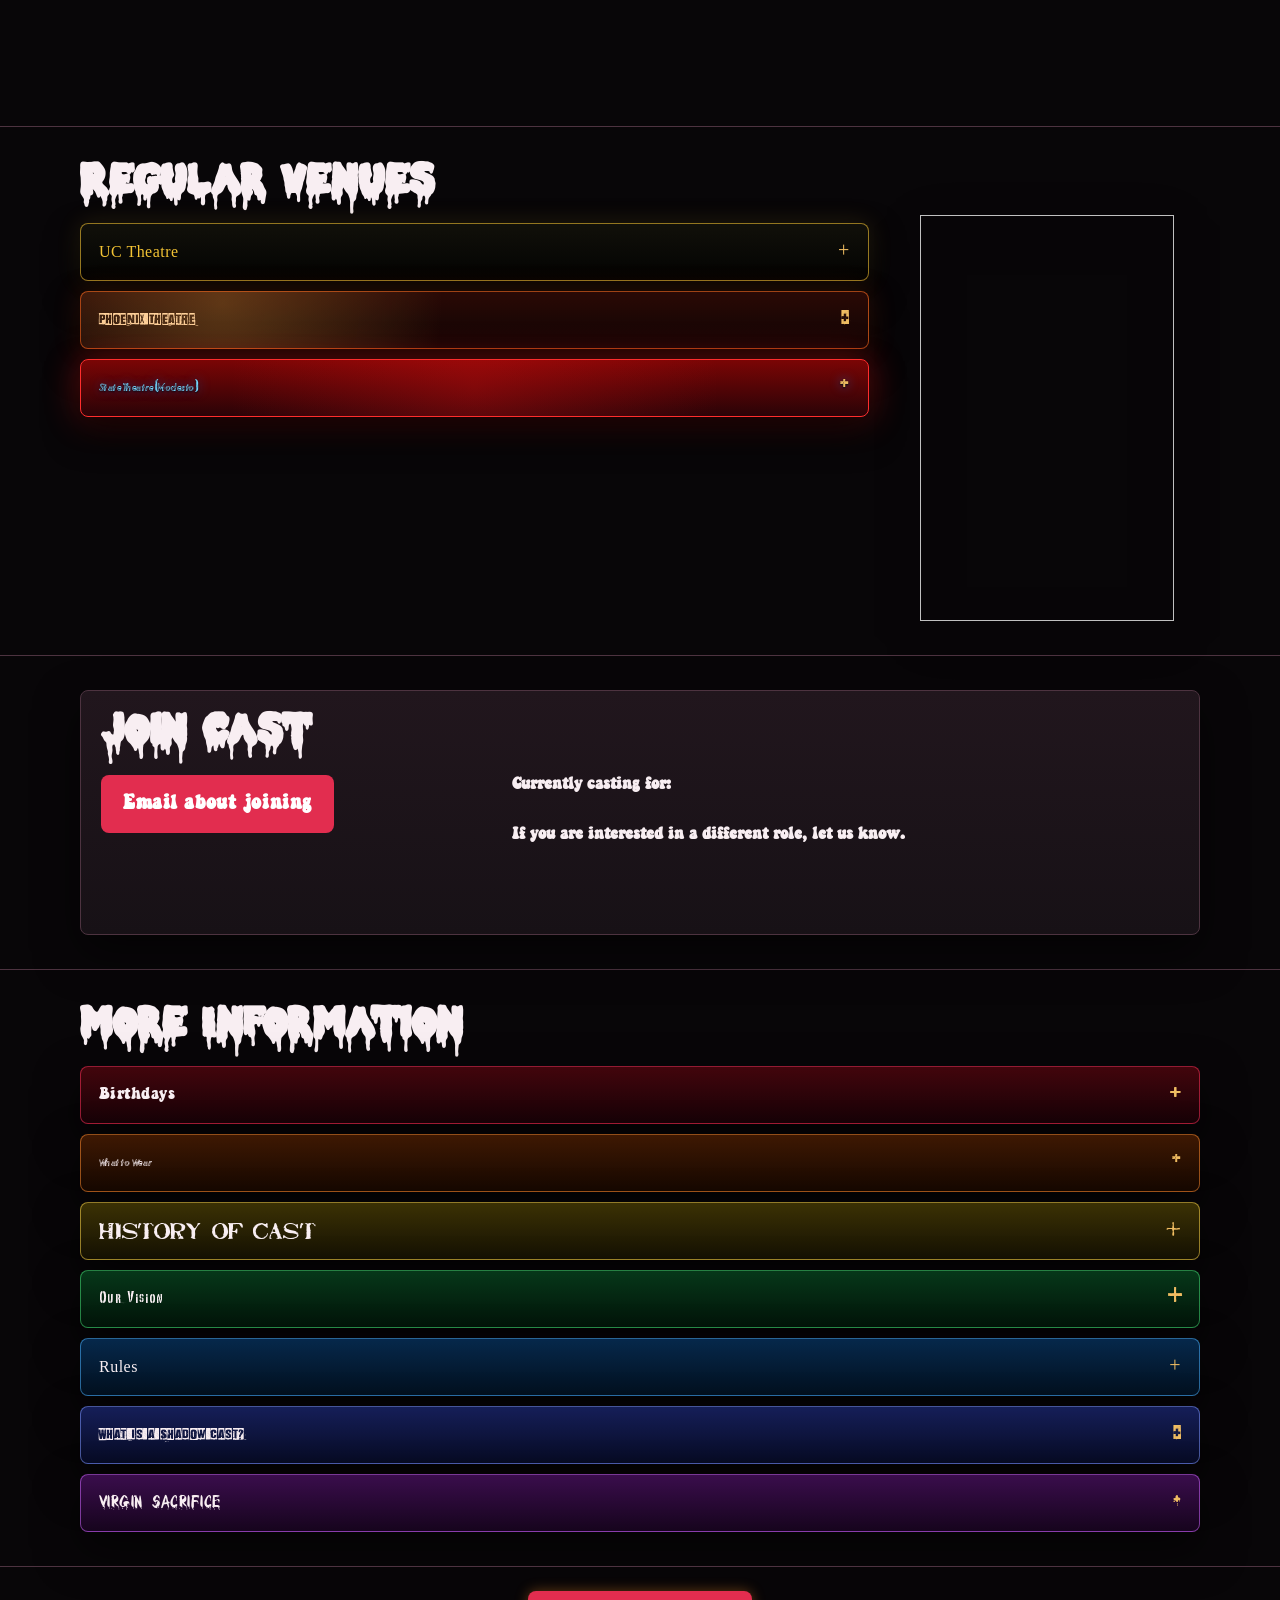
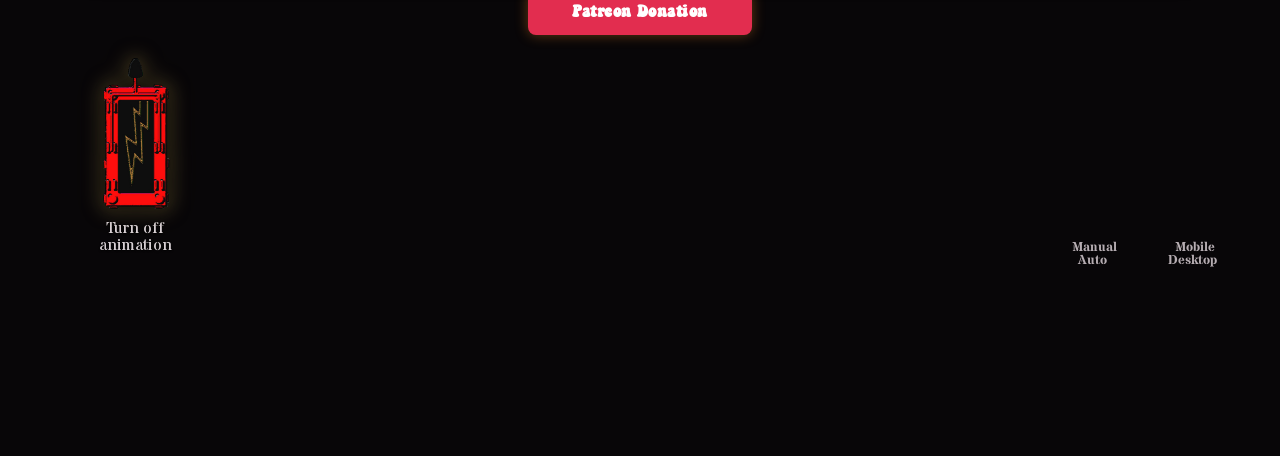
==== commit 40a033d8: "Deploy current public homepage" ====
--- a/index.html
+++ b/index.html
@@ -373,11 +373,16 @@
       object-fit: initial;
     }
 
-    .nav-icon {
+    .nav-icon,
+    navicon {
+      display: inline-block;
       width: 1.05em;
       height: 1.05em;
       margin: 0 .18em 0 0;
       vertical-align: -.16em;
+      font: inherit;
+      color: currentColor;
+      text-decoration: inherit;
       background: currentColor;
       filter: drop-shadow(0 .04em .06em #000b);
       -webkit-mask: url("./assets/icons/nav.svg") center / contain no-repeat;
@@ -575,24 +580,36 @@
       transition: color .16s ease, font-size .16s ease, text-shadow .16s ease;
     }
 
-    .has-line-hover:hover,
-    .has-line-hover:focus-within {
+    .has-line-hover:hover:not(:has(a:hover)),
+    .has-line-hover:focus-within:not(:has(a:focus-visible)) {
       color: var(--line-hover-color) !important;
       font-weight: var(--line-hover-font-weight, inherit) !important;
       font-style: var(--line-hover-font-style, inherit) !important;
       text-decoration: var(--line-hover-text-decoration, inherit) !important;
     }
 
-    .has-line-hover-size:hover,
-    .has-line-hover-size:focus-within {
+    .has-line-hover-size:hover:not(:has(a:hover)),
+    .has-line-hover-size:focus-within:not(:has(a:focus-visible)) {
       font-size: var(--line-hover-font-size) !important;
     }
 
-    .has-line-hover:hover a,
-    .has-line-hover:focus-within a {
+    .has-line-hover a {
       color: inherit;
       font: inherit;
       text-decoration: inherit;
+    }
+
+    .has-line-hover a:hover,
+    .has-line-hover a:focus-visible {
+      color: var(--line-hover-color) !important;
+      font-weight: var(--line-hover-font-weight, inherit) !important;
+      font-style: var(--line-hover-font-style, inherit) !important;
+      text-decoration: var(--line-hover-text-decoration, inherit) !important;
+    }
+
+    .has-line-hover.has-line-hover-size a:hover,
+    .has-line-hover.has-line-hover-size a:focus-visible {
+      font-size: var(--line-hover-font-size) !important;
     }
 
     .inline-format {
@@ -732,7 +749,8 @@
     .uc-marquee-stage .party-window::before,
     .uc-marquee-stage .party-window::after,
     .uc-marquee-stage .marquee-copy,
-    .uc-marquee-stage .venue-website-link {
+    .uc-marquee-stage .venue-website-link,
+    .uc-marquee-stage .venue-directions-link {
       position: absolute;
     }
 
@@ -896,11 +914,10 @@
       background: transparent;
     }
 
-    .uc-marquee-stage .venue-link-navicon {
-      position: absolute;
-      left: 50%;
-      bottom: -2%;
-      z-index: 1;
+    .uc-marquee-stage .venue-directions-link {
+      left: 73.49%;
+      bottom: 9.5%;
+      z-index: 8;
       display: grid;
       place-items: center;
       width: clamp(42px, 8.5cqw, 78px);
@@ -911,7 +928,15 @@
       background: transparent;
     }
 
+    .uc-marquee-stage .venue-link-navicon {
+      display: grid;
+      place-items: center;
+      width: 100%;
+      height: 100%;
+    }
+
     .uc-marquee-stage .venue-link-navicon img {
+      position: static;
       width: 56%;
       height: 56%;
       object-fit: contain;
@@ -921,7 +946,8 @@
         drop-shadow(0 0 .42em #ffd51fcc);
     }
 
-    .uc-marquee-stage .venue-website-link:focus-visible {
+    .uc-marquee-stage .venue-website-link:focus-visible,
+    .uc-marquee-stage .venue-directions-link:focus-visible {
       outline: 2px solid #fff;
       outline-offset: 3px;
     }
@@ -1910,6 +1936,21 @@
       justify-content: space-between;
     }
 
+    .patreon-support-control {
+      display: flex;
+      justify-content: center;
+      margin: 0 auto 1rem;
+    }
+
+    #patreon-button {
+      display: inline-flex;
+      align-items: center;
+      justify-content: center;
+      min-width: min(100%, 14rem);
+      text-align: center;
+      box-shadow: 0 0 .8rem #f08a2466;
+    }
+
     .display-mode-control {
       display: inline-grid;
       grid-template-columns: repeat(3, minmax(0, 1fr));
@@ -3340,10 +3381,10 @@
       display: none;
     }
 
-    body.mobile-display .uc-marquee-stage .venue-link-navicon {
+    body.mobile-display .uc-marquee-stage .venue-directions-link {
       width: clamp(34px, 8cqw, 56px);
       height: clamp(34px, 8cqw, 56px);
-      bottom: -1%;
+      bottom: 10%;
     }
 
     body.mobile-display .state-marquee-stage {
@@ -3549,7 +3590,7 @@
 <body class="is-intro-running">
   <div id="intro-animation" class="intro-animation" aria-label="Loading BL Rocky intro">
     <div id="intro-frame" class="intro-frame has-loading-mask" role="button" tabindex="0" aria-label="Skip intro and load site" title="Skip intro">
-      <video id="intro-video" class="brand-video" src="./assets/media/loading-animation.mp4" muted playsinline preload="auto"></video>
+      <video id="intro-video" class="brand-video" src="./assets/media/loading-animation-clean.mp4" muted playsinline preload="auto"></video>
     </div>
     <button id="intro-skip-text" class="intro-skip-text" type="button" title="Skip intro and load site">Skip intro</button>
     <div class="intro-skip-zones">
@@ -3627,7 +3668,8 @@
                   <h2 id="uc-theatre-marquee-line-3" data-event-field="marqueeLine3"></h2>
                   <h3 id="uc-theatre-marquee-subline" data-event-field="marqueeSubline"></h3>
                 </div>
-                <a id="uc-theatre-venue-link" class="venue-website-link" href="https://theuctheatre.org/" aria-label="Open UC Theatre website" title="Open UC Theatre website">
+                <a id="uc-theatre-venue-link" class="venue-website-link" href="https://theuctheatre.org/" aria-label="Open UC Theatre website" title="Open UC Theatre website"></a>
+                <a id="uc-theatre-directions-link" class="venue-directions-link" href="https://www.openstreetmap.org/search?query=2036%20University%20Ave%2C%20Berkeley%2C%20CA%2094704" aria-label="Get directions to the UC Theatre" title="Get directions to the UC Theatre">
                   <span class="venue-link-navicon" aria-hidden="true">
                     <img data-defer-src="./assets/icons/nav.svg" alt="">
                   </span>
@@ -3758,7 +3800,7 @@
               <div class="details-body">
                 <p>UC Theatre: our Berkeley home for Rocky Horror.</p>
                 <p><a href="https://theuctheatre.org/">Visit the UC Theatre website</a>.</p>
-                <p>Directions to the theater: <a class="direction-link" href="https://www.openstreetmap.org/search?query=2036%20University%20Ave%2C%20Berkeley%2C%20CA%2094704"><img class="inline-icon nav-icon" data-defer-src="./assets/icons/nav.svg" alt="" aria-hidden="true">2036 University Ave, Berkeley, CA 94704</a></p>
+                <p>Directions to the theater: <a class="direction-link" href="https://www.openstreetmap.org/search?query=2036%20University%20Ave%2C%20Berkeley%2C%20CA%2094704"><navicon></navicon>2036 University Ave, Berkeley, CA 94704</a></p>
               </div>
             </details>
             <details id="venue-info-secondary" class="info-block venue-phoenix">
@@ -3766,7 +3808,7 @@
               <div class="details-body">
                 <p>The Phoenix is our home in the North Bay. It is a skatepark, it is a skate shop, it is a hangout spot, and it is a punk venue. We absolutely love bringing Rocky to that community.</p>
                 <p>We generally have a couple of shows there in October and one in spring, so do not miss us when we come to town.</p>
-                <p>Directions to the theater: <a class="direction-link" href="https://www.openstreetmap.org/search?query=201%20Washington%20St%2C%20Petaluma%2C%20CA%2094952"><img class="inline-icon nav-icon" data-defer-src="./assets/icons/nav.svg" alt="" aria-hidden="true">201 Washington St., Petaluma, CA 94952</a></p>
+                <p>Directions to the theater: <a class="direction-link" href="https://www.openstreetmap.org/search?query=201%20Washington%20St%2C%20Petaluma%2C%20CA%2094952"><navicon></navicon>201 Washington St., Petaluma, CA 94952</a></p>
               </div>
             </details>
             <details id="venue-info-state-theatre" class="info-block venue-state">
@@ -3774,15 +3816,15 @@
               <div class="details-body">
                 <p>The State has become our annual tradition of hopping in our cars and bringing the show to the Central Valley.</p>
                 <p>The State has been a great host to us and gladly invites us to throw toilet paper and get undressed in their gigantic theater.</p>
-                <p>Directions to the theater: <a class="direction-link" href="https://www.openstreetmap.org/search?query=1307%20J%20Street%2C%20Modesto%2C%20CA%2095354"><img class="inline-icon nav-icon" data-defer-src="./assets/icons/nav.svg" alt="" aria-hidden="true">1307 J Street, Modesto, CA 95354</a></p>
+                <p>Directions to the theater: <a class="direction-link" href="https://www.openstreetmap.org/search?query=1307%20J%20Street%2C%20Modesto%2C%20CA%2095354"><navicon></navicon>1307 J Street, Modesto, CA 95354</a></p>
               </div>
             </details>
           </div>
           <div id="coffin-clock-decoration" class="coffin-clock-decoration">
             <button id="coffin-clock" class="coffin-clock" type="button" data-frame="closed" aria-label="Open coffin clock decoration">
-              <img class="coffin-frame-closed" data-defer-src="./assets/coffin-clock-closed.webp" alt="" aria-hidden="true">
-              <img class="coffin-frame-halfway" data-defer-src="./assets/coffin-clock-halfway.webp" alt="" aria-hidden="true">
-              <img class="coffin-frame-open" data-defer-src="./assets/coffin-clock-open.webp" alt="" aria-hidden="true">
+              <img class="coffin-frame-closed" data-defer-src="./assets/coffin-clock-closed.webp?v=20260913-black-transparent" alt="" aria-hidden="true">
+              <img class="coffin-frame-halfway" data-defer-src="./assets/coffin-clock-halfway.webp?v=20260913-black-transparent" alt="" aria-hidden="true">
+              <img class="coffin-frame-open" data-defer-src="./assets/coffin-clock-open.webp?v=20260913-black-transparent" alt="" aria-hidden="true">
             </button>
           </div>
         </div>
@@ -3878,6 +3920,9 @@
     </section>
 
     <section id="animation-controls" aria-label="Animation and display controls">
+      <div class="page-shell patreon-support-control">
+        <a id="patreon-button" class="button" href="https://www.patreon.com/blfam" target="_blank" rel="noopener" hidden><span id="patreon-button-text">Patreon Donation</span></a>
+      </div>
       <div class="page-shell footer-actions">
         <button id="toggle-animation-button" class="knife-switch-control" type="button" aria-pressed="false" aria-label="Toggle site animations" title="Toggle site animations">
           <img id="knife-switch-image" data-defer-src="./assets/switches/knife-switch/medusa-0.png" alt="" aria-hidden="true">
@@ -4161,7 +4206,7 @@
     const landingAnimationMs = 3000;
     const animationSources = {
       loading: {
-        mp4: "./assets/media/loading-animation.mp4"
+        mp4: "./assets/media/loading-animation-clean.mp4"
       },
       active: {
         mp4: "./assets/media/active-logo.mp4"
@@ -5391,7 +5436,8 @@
     const renderStaticInfoContent = (body, source) => {
       const text = String(source || "").trim();
       if (!text) return;
-      body.innerHTML = text;
+      const normalizedText = text.replace(/<navicon>(?!\s*<\/navicon>)/gi, "<navicon></navicon>");
+      body.innerHTML = normalizedText;
       convertInlineIconTags(body);
     };
 
@@ -5461,6 +5507,8 @@
       const joinLink = document.querySelector("#join-cast-email-link");
       const footerEmail = document.querySelector("#email-button");
       const joinTitle = document.querySelector("#join-cast-title");
+      const patreonButton = document.querySelector("#patreon-button");
+      const patreonButtonText = document.querySelector("#patreon-button-text");
       const shopLink = document.querySelector("#shop-link");
       const shopText = document.querySelector("#shop-link-text");
       const socialLinks = {
@@ -5469,11 +5517,11 @@
         tiktok: document.querySelector("#tiktok-link"),
         linktree: document.querySelector("#linktree-link")
       };
-      if (email) {
-        const joinHref = `mailto:${encodeURIComponent(email).replace(/%40/g, "@")}?subject=Join%20cast`;
-        if (joinLink) joinLink.href = joinHref;
-        if (footerEmail) footerEmail.href = `mailto:${encodeURIComponent(email).replace(/%40/g, "@")}`;
-      }
+      const joinMode = siteSettings.joinCastButtonMode === "link" ? "link" : "email";
+      const externalJoinHref = String(siteSettings.joinCastButtonLink || "https://docs.google.com/forms/d/e/1FAIpQLSdv-ZjtlLq6vr-Z40s6MLp49SyLPLTZ6qF2bTLpCLBBqSNpiA/viewform").trim();
+      const joinHref = email ? `mailto:${encodeURIComponent(email).replace(/%40/g, "@")}?subject=Join%20cast` : "#";
+      if (joinLink) joinLink.href = joinMode === "link" && externalJoinHref ? externalJoinHref : joinHref;
+      if (email && footerEmail) footerEmail.href = `mailto:${encodeURIComponent(email).replace(/%40/g, "@")}`;
       Object.entries(socialLinks).forEach(([key, anchor]) => {
         const href = siteSettings.socials?.[key] || "";
         if (!anchor) return;
@@ -5506,6 +5554,19 @@
       applyTextStyle(openingsText, styles.body);
       applyTextStyle(afterText, styles.body);
       applyTextStyle(rolesList, styles.roles);
+      if (joinLink && !siteSettings.joinCastButtonText) joinLink.textContent = siteSettings.joinCastButtonMode === "link" ? "Click Here!" : "Email about joining";
+      if (patreonButton) {
+        const patreonStyle = siteSettings.patreonButtonStyle && typeof siteSettings.patreonButtonStyle === "object" ? siteSettings.patreonButtonStyle : {};
+        patreonButton.hidden = siteSettings.patreonEnabled === false;
+        patreonButton.href = String(siteSettings.patreonLink || "https://www.patreon.com/blfam").trim() || "https://www.patreon.com/blfam";
+        if (patreonButtonText) {
+          patreonButtonText.textContent = siteSettings.patreonText || "Patreon Donation";
+        } else {
+          patreonButton.textContent = siteSettings.patreonText || "Patreon Donation";
+        }
+        applyTextStyle(patreonButton, patreonStyle);
+        patreonButton.style.backgroundColor = patreonStyle.backgroundColor || "#f08a24";
+      }
       const shopEnabled = siteSettings.shopEnabled !== false;
       const shopHref = String(siteSettings.shopLink || "https://blrhps.square.site/").trim();
       if (shopLink) {
--- a/fonts/site-fonts.css
+++ b/fonts/site-fonts.css
@@ -1,4 +1,6 @@
 /* Generated by start-python-server.sh. Drop .zip/.tar files in fonts/source-zips or font files in fonts, then restart this script. */
+@font-face{font-family:'Stardos Stencil';font-style:normal;font-weight:400;src:url('./_extracted/stardos-stencil/font-1.ttf') format('truetype');font-display:swap;}
+@font-face{font-family:'Stardos Stencil';font-style:normal;font-weight:700;src:url('./_extracted/stardos-stencil/font-2.ttf') format('truetype');font-display:swap;}
 @font-face{font-family:'BLOODY';src:url('./_extracted/bloody/BLOODY.TTF');font-display:swap;}
 @font-face{font-family:'Bloodyslime';src:url('./_extracted/bloodyslime/Bloodyslime.TTF');font-display:swap;}
 @font-face{font-family:'DCC - Ash';src:url('./_extracted/dcc-ash/DCC - Ash.otf');font-display:swap;}
@@ -9,10 +11,10 @@
 @font-face{font-family:'KeeponTruckin';src:url('./_extracted/keep-on-truckin-fw-1/KeeponTruckin.ttf');font-display:swap;}
 @font-face{font-family:'MovieNite';src:url('./_extracted/movienite/MovieNite.ttf');font-display:swap;}
 @font-face{font-family:'My_World';src:url('./_extracted/my-world/My_World.ttf');font-display:swap;}
-@font-face{font-family:'Punk';src:url('./_extracted/punk/Punk.ttf');font-display:swap;}
+@font-face{font-family:'Punkboy 2.0';src:url('./_extracted/punkboy/Punkboy 2.0.otf');font-display:swap;}
 @font-face{font-family:'Punkboy 2 Bold Italic';src:url('./_extracted/punkboy/Punkboy 2 Bold Italic.otf');font-display:swap;}
 @font-face{font-family:'Punkboy 2 Italic';src:url('./_extracted/punkboy/Punkboy 2 Italic.otf');font-display:swap;}
-@font-face{font-family:'Punkboy 2.0';src:url('./_extracted/punkboy/Punkboy 2.0.otf');font-display:swap;}
+@font-face{font-family:'Punk';src:url('./_extracted/punk/Punk.ttf');font-display:swap;}
 @font-face{font-family:'STAMAJ__';src:url('./_extracted/stamp-act/STAMAJ__.TTF');font-display:swap;}
 @font-face{font-family:'STAMPACT';src:url('./_extracted/stamp-act/STAMPACT.TTF');font-display:swap;}
 @font-face{font-family:'Subway_Haze_1.1';src:url('./_extracted/subway-haze/Subway_Haze_1.1.ttf');font-display:swap;}
